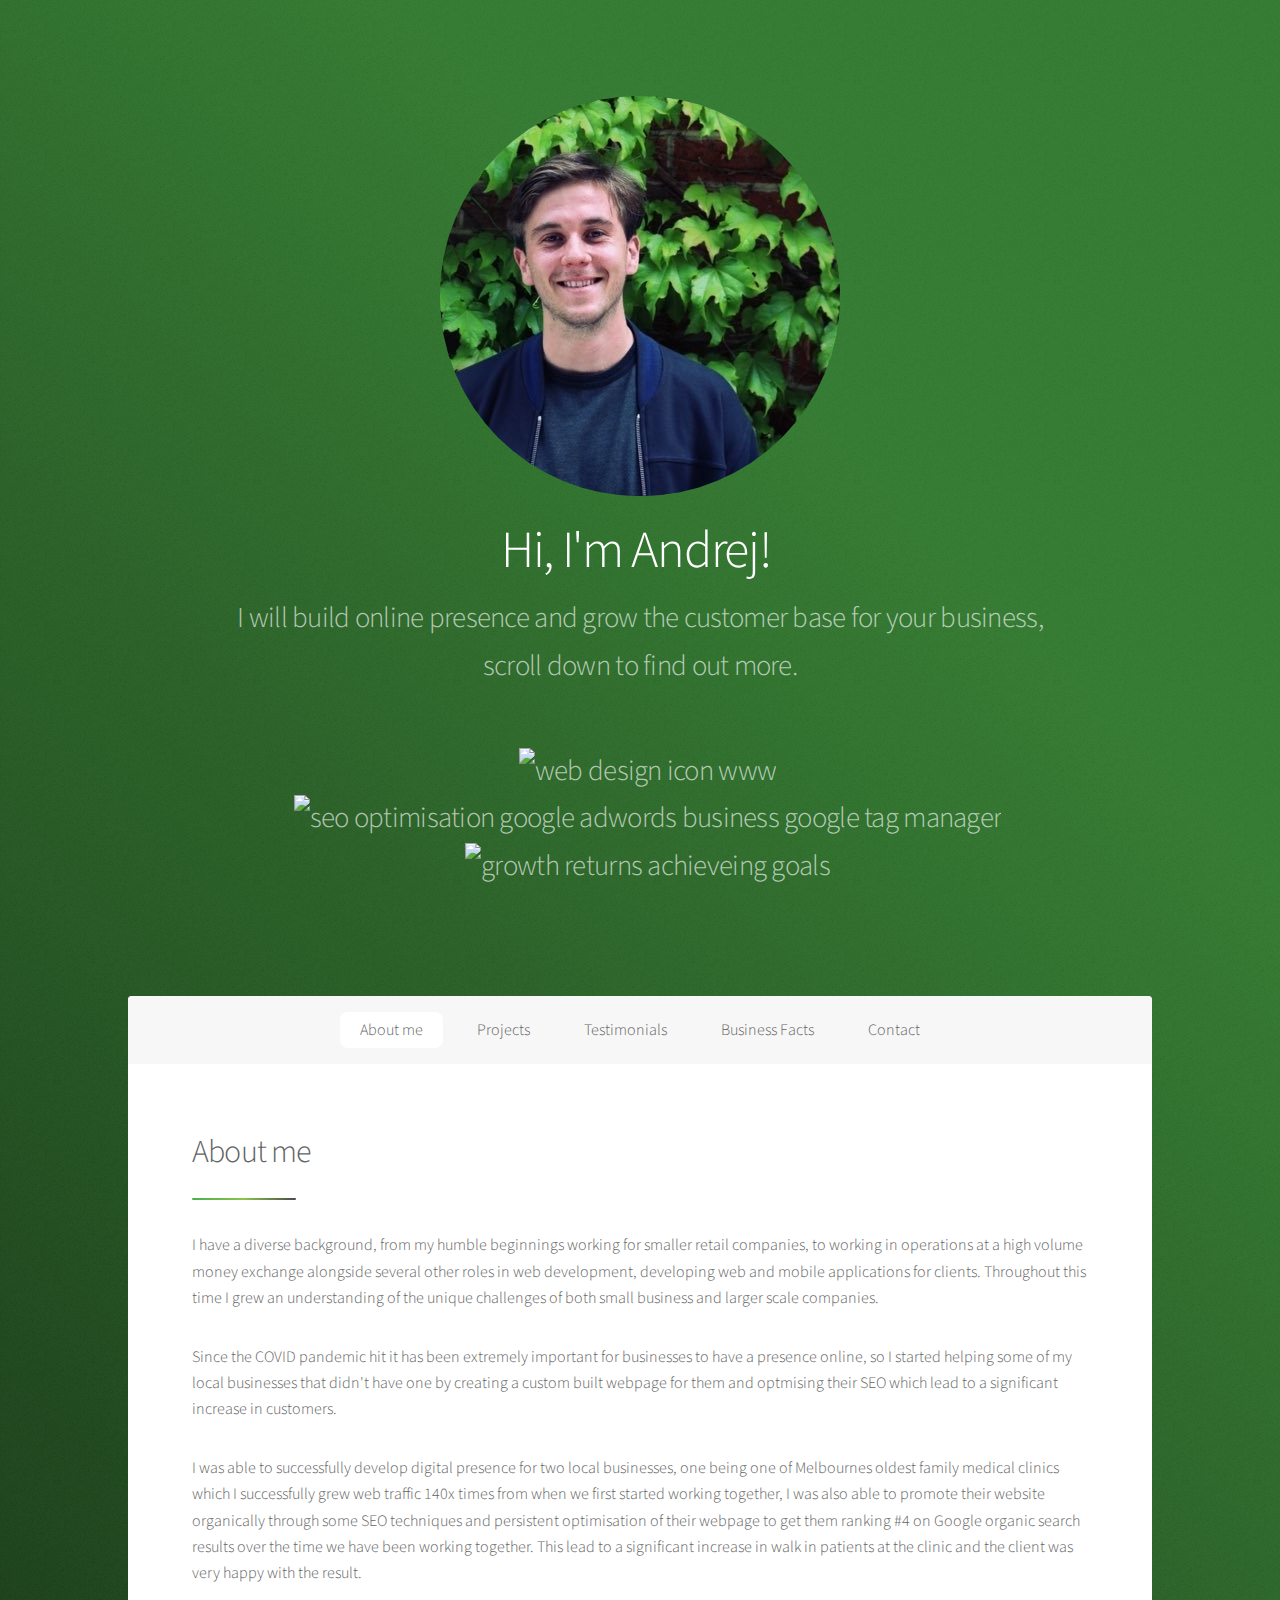
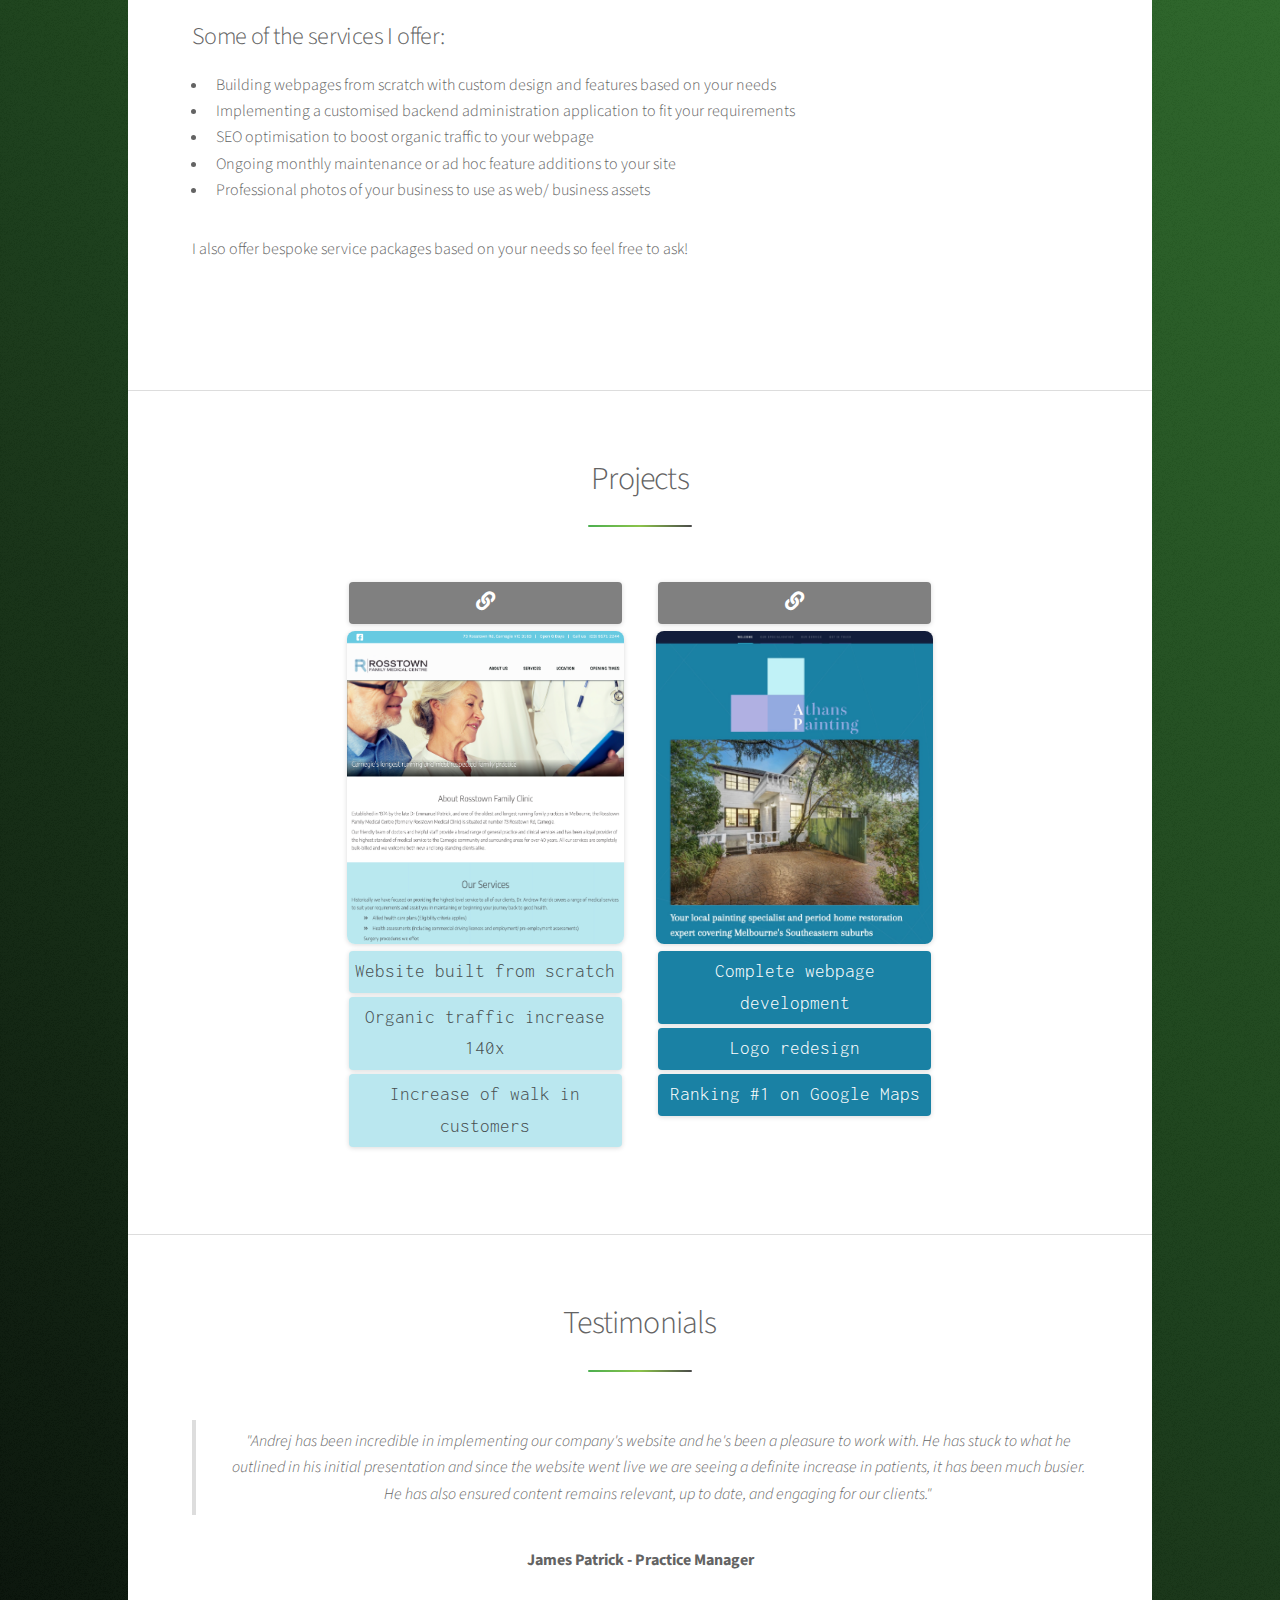
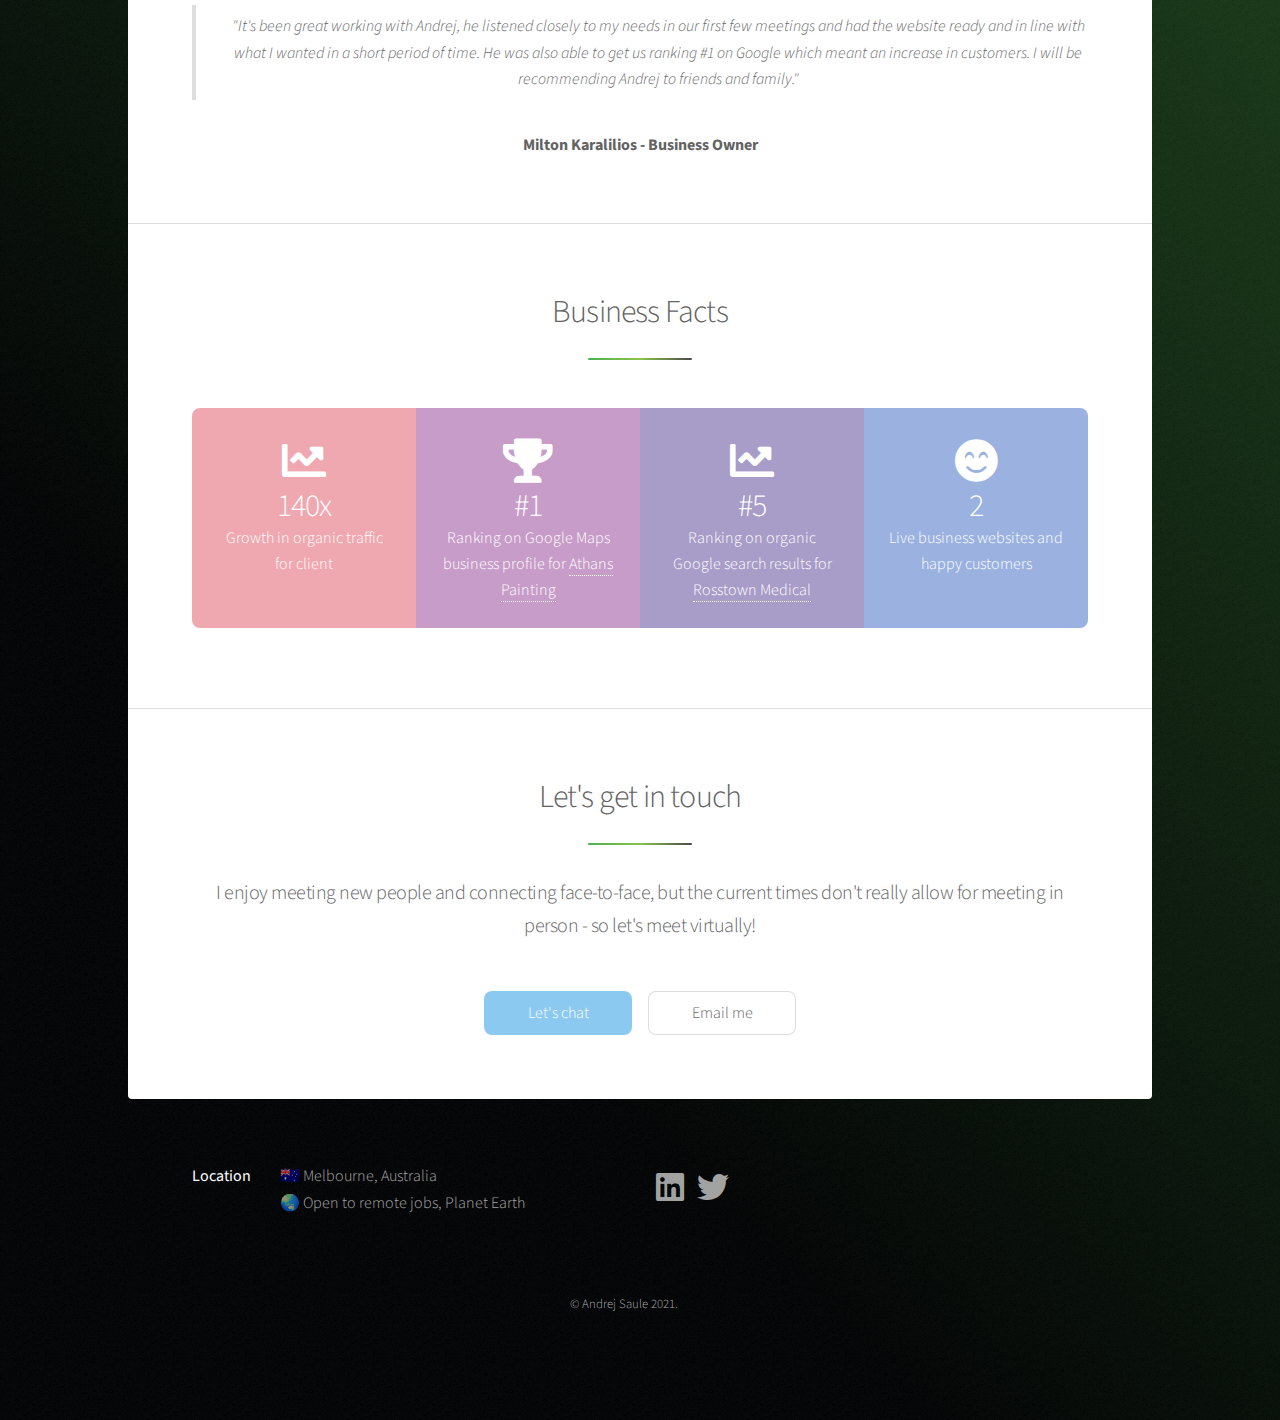
==== index.html @ 61784517 "fixed navbar" ====
<!DOCTYPE HTML>
<html>
	<head>
		<title>Andrej Saule | Web Development</title>
		<meta charset="utf-8" />
		<meta name="viewport" content="width=device-width, initial-scale=1, user-scalable=no" />
		<meta name="description" content="I'm a frontend developer who primarily works with React, at the moment I am learning best practices around building awesome web and mobile applications. I want to be developing great software for apps that will ultimately have a net positive impact on society.">
		<link rel="stylesheet" href="assets/css/main.css" />
		<link rel="stylesheet" href="https://cdn.jsdelivr.net/gh/devicons/devicon@master/devicon.min.css">
		<link rel="icon" type="image/png" href="/images/andrej_portfolio_ico.png"/>
		<noscript><link rel="stylesheet" href="assets/css/noscript.css" /></noscript>
		<script>
			window.dataLayer = window.dataLayer || [];
			function gtag(){dataLayer.push(arguments);}
			gtag('js', new Date());
			gtag('config', 'G-TC5XSPXR11');
		</script>
	</head>
	<body class="is-preload">

		<!-- Wrapper -->
			<div id="wrapper">

				<!-- Header -->
					<header id="header" class="alt">
						<span class="logo"><img src="images/andrej_saule_display.png" alt="" /></span>
						<h1>Hi, I'm Andrej! <img class="computer-icon" src="https://emojipedia-us.s3.dualstack.us-west-1.amazonaws.com/thumbs/120/google/241/man-technologist_1f468-200d-1f4bb.png" alt=""></h1>
						<p class="sub-heading">I will build online presence and grow the customer base for your business,<br> scroll down to find out more.</p>
						<!-- Personal code -->
						<!-- <p class="sub-heading">Software Developer</p> -->
						<!-- <p>
							<img class="programming-lang-icons" src="images/javascript-original.svg" alt="JavaScript js icon">
							<img class="programming-lang-icons" src="images/react-original.svg" alt="React atom icon">
							<img class="programming-lang-icons" src="images/ruby-original.svg" alt="Ruby gem icon">
						</p> -->
						<!-- Business Code -->
						<p>
							<img class="programming-lang-icons" src="https://cdn-icons-png.flaticon.com/512/7716/7716370.png" alt="web design icon www">
							<img class="programming-lang-icons" src="https://cdn-icons-png.flaticon.com/512/2835/2835542.png" alt="seo optimisation google adwords business google tag manager">
							<img class="programming-lang-icons" src="https://cdn-icons-png.flaticon.com/512/2206/2206555.png" alt="growth returns achieveing goals">
						</p>
						<!-- <ul class="icons">
							<li><a href="#" class="icon brands fa-github fa-2x"><span class="label">GitHub</span></a></li>
							<li><a href="#" class="icon brands fa-stack-overflow fa-2x"><span class="label">Stack Overflow</span></a></li>
							<li><a href="#" class="icon brands fa-twitter fa-2x"><span class="label">Twitter</span></a></li>
							<li><a href="#" class="icon brands fa-linkedin fa-2x"><span class="label">LinkedIn</span></a></li>
						</ul> -->
					</header>

				<!-- Nav -->
					<nav id="nav">
						<ul>
							<li><a href="#intro" class="active">About me</a></li>
							<li><a href="#first">Projects</a></li>
							<li><a href="#second">Testimonials</a></li>
							<li><a href="#third">Business Facts</a></li>
							<li><a href="#cta">Contact</a></li>
						</ul>
					</nav>

				<!-- Main -->
					<div id="main">

						<!-- About me -->
							<section id="intro" class="main">
								<div class="spotlight">
									<div class="content">
										<header class="major" id="about-me-heading">
											<h2>About me</h2>
										</header>
										<!-- Personal code -->
										<!-- <div id="about-main">
											<p>
												Since childhood I've been an avid fan of technology, constantly tinkering, upgrading, and seeking new ways to modify my devices whether it be remote control cars or desktop computers. I have always wanted to translate these interests into something more impactful.
											</p>
											<p>
												This is one of the reasons why I took the leap into a career of software engineering, it felt very natural to me given my interests and previous experiences working in agile tech companies, alongside software development teams. Though as natural as it may have felt there were many challenges I had to overcome on this journey, including the fact that we were in a global pandemic. 
											</p>
											<p>
												I find the process of building things from the ground up and contributing to existing repositories a very rewarding and energising experience. The fact that I have openly contributed to many projects from all around the globe from the comfort of my own couch is so awesome.
											</p>
											<p>
												I'm focusing on the frontend at the moment and primarily working with React. I like developing great software that builds momentum in projects and will ultimately have a net positive impact on society.
											</p>
											<p>
												As an individual helping people solve problems brings me joy, this is something I have developed a knack for throughout my career. I am also quite analytical in my work and am able to utilise my resourcefulness to tackle the more difficult tasks. 
											</p>
											<p>
												See what I am currently working on <a href="https://github.com/ajsaule">here!</a>
											</p>
										</div> -->
										<!-- Business Code -->
										<div id="about-main">
											<p>
												I have a diverse background, from my humble beginnings working for smaller retail companies, to working in operations at a high volume money exchange alongside several other roles in web development, developing web and mobile applications for clients. Throughout this time I grew an understanding of the unique challenges of both small business and larger scale companies.
											</p>
											<p>
												Since the COVID pandemic hit it has been extremely important for businesses to have a presence online, so I started helping some of my local businesses that didn't have one by creating a custom built webpage for them and optmising their SEO which lead to a significant increase in customers. 
											</p>
											<p>
												I was able to successfully develop digital presence for two local businesses, one being one of Melbournes oldest family medical clinics which I successfully grew web traffic 140x times from when we first started working together, I was also able to promote their website organically through some SEO techniques and persistent optimisation of their webpage to get them ranking #4 on Google organic search results over the time we have been working together. This lead to a significant increase in walk in patients at the clinic and the client was very happy with the result. 
											</p>
											<h2>Some of the services I offer:</h2>
											<ul class="offerings-list">
												<li>Building webpages from scratch with custom design and features based on your needs</li>
												<li>Implementing a customised backend administration application to fit your requirements</li>
												<li>SEO optimisation to boost organic traffic to your webpage</li>
												<li>Ongoing monthly maintenance or ad hoc feature additions to your site</li>
												<li>Professional photos of your business to use as web/ business assets</li>
											</ul>
											<p>I also offer bespoke service packages based on your needs so feel free to ask!</p>
											<!-- <p>
												I find the process of building webpages from the ground up and using my professional contacts in the field to help me develop designs and execute them to meet clients requirements a very rewarding and energising experience. 
											</p>
											<p>
												At the moment it is quite challenging for businesses to compete with big players for online retail and services, so I am placing my efforts in trying to help local business succeed in tapping into the desired markets.
											</p>
											<p>
												As an individual helping people solve business problems brings me joy, this is something I have developed a knack for throughout my career - working with many smaller tech companies and seeing how they approach breaking into the market. I am also quite analytical in my work and am able to utilise my resourcefulness to tackle the more difficult business problems. 
											</p> -->
											<!-- <p>
												You can see what I am currently working on <a href="https://github.com/ajsaule">here!</a>
											</p> -->
										</div>
										<div class="about-buttons">
											<ul class="actions">
												<!-- <li><a href="#" class="button" id="about-interests">What interests me</a></li>
												<li><a href="#" class="button" id="about-values">What are my values?</a></li>
												<li><a href="#" class="button" id="about-who-am-i">Who am I?</a></li> -->
												<!-- <li><a href="#" class="button primary" id="download-resume">Download resume</a></li> -->
											</ul>
										</div>
										<!-- <div id="about-interests">
											<p>What I am learning </p>
										</div>
										<div id="about-values">
											<p>What my values are </p>
										</div> -->
										</p>
										<ul class="actions">
										</ul>
									</div>
								</div>
							</section>

						<!-- Projects -->
							<section id="first" class="main special">
								<header class="major">
									<h2>Projects</h2>
								</header>
								<!-- <h2>Professional</h2> -->
								
								<ul class="features">
								<li>
										<span class="image fit">
											<ul class="tech-list">
												<a target="_blank" href="https://carnegiemedical.com.au/" id="project-web-link">
													<i class="fas fa-link"></i>
												</a>
												<!-- <a target="_blank" href="https://github.com/ajsaule/athans" id="project-github-link">
													<i class="fab fa-github"></i>
												</a> -->
											</ul>
											<a target="_blank" href="https://carnegiemedical.com.au/" id="project-web-link">
												<img src="images/project_6.png" alt="clinic webpage professional website seo organic traffic">
											</a>
											<ul class="tech-list" id="p5">
												<a>Website built from scratch</a>
												<a>Organic traffic increase 140x</a>
												<a>Increase of walk in customers</a>
											</ul>
										</span>
									</li>
									<li>
										<span class="image fit">
											<ul class="tech-list">
												<a target="_blank" href="https://athanspainting.com.au/" id="project-web-link">
													<i class="fas fa-link"></i>
												</a>
												<!-- <a target="_blank" href="https://github.com/ajsaule/rosstown-medical" id="project-github-link">
													<i class="fab fa-github"></i>
												</a> -->
											</ul>
											<a target="_blank" href="https://athanspainting.com.au/" id="project-web-link">
												<img src="images/athans-hero-v1.jpg" alt="">
											</a>
											<ul class="tech-list" id="b1">
												<a>Complete webpage development</a>
												<a>Logo redesign</a>
												<a>Ranking #1 on Google Maps</a>
											</ul>
										</span>
									</li>
								</ul>

								<!-- <h2>Personal</h2>
								<ul class="features">
								<li>
										<ul class="tech-list">
											<a target="_blank" href="https://poodle-search.vercel.app/" id="project-web-link">
												<i class="fas fa-link"></i>
											</a>
											<a target="_blank" href="https://github.com/ajsaule/poodle-search" id="project-github-link">
												<i class="fab fa-github"></i>
											</a>
										</ul>
										<span class="image fit">
											<a href="https://poodle-search.vercel.app/" target="_blank">
												<img class="p6-img" src="images/poodle-search.vercel.app_.png" alt="vercel-app-image">
												<div class="slide-in-info">
													<p id="p6-info">This was a deeper dive into React and features within React Hooks. It was great learning to break the project down into individual components and interesting to see how Google had structured their CSS and HTML. Other than learning more about Hooks I also learned more about deployment to platforms Vercel and CircleCI for CI/CD. Cloning the world’s most popular search engine, what a milestone.<span class="view-project">Click anywhere to view the project</span></p> 
												</div>
											</a>
										</span> -->
										<!-- <ul class="tech-list" id="p6">
											<a>HTML5</a>
											<a>CSS3</a>
											<a>SASS</a>
											<a>React</a>
											<a>React Hooks</a>
											<a>React Router</a>
											<a>Vercel</a>
											<a>CircleCI</a>
											<a>Github</a>
										</ul> -->
										<!-- <div class="divider"></div>
									</li>
									<li>
										<span class="image fit">
											<ul class="tech-list">
												<a target="_blank" href="https://rocky-hollows-48883.herokuapp.com/" id="project-web-link">
													<i class="fas fa-link"></i>
												</a>
												<a target="_blank" href="https://github.com/ajsaule/Trailr" id="project-github-link">
													<i class="fab fa-github"></i>
												</a>
											</ul>
											<a target="_blank" href="https://rocky-hollows-48883.herokuapp.com/" id="project-web-link">
												<img src="images/project_2.png" alt="">
											</a> -->
											<!-- <ul class="tech-list" id="p2">
												<a>Ruby</a>
												<a>Sinatra</a>
												<a>Flexbox</a>
												<a>Grid</a>
												<a>PostgreSQL</a>
												<a>Google Cloud API</a>
												<a>BCrypt</a>
												<a>Heroku</a>
												<a>Github</a>
											</ul> -->
										<!-- </span>
										<div class="divider"></div>
									</li>
									<li>
										<span class="image fit">
											<ul class="tech-list">
												<a target="_blank" href="https://ajsaule.github.io/Pick15/" id="project-web-link">
													<i class="fas fa-link"></i>
												</a>
												<a target="_blank" href="https://github.com/ajsaule/Pick15" id="project-github-link">
													<i class="fab fa-github"></i>
												</a>
											</ul>
											<a target="_blank" href="https://ajsaule.github.io/Pick15/" id="project-web-link">
												<img src="images/project_1.png" alt="">
											</a> -->
											<!-- <ul class="tech-list" id="p1">
												<a>HTML5</a>
												<a>CSS3</a>
												<a>Grid</a>
												<a>JavaScript</a>
												<a>JQuery</a>
												<a>Github</a>
											</ul> -->
										<!-- </span>
										<div class="divider"></div>
									</li>
								</ul> -->

								<!-- Personal code -->
								<!-- <ul class="features">
									<li>
										<ul class="tech-list">
											<a target="_blank" href="https://poodle-search.vercel.app/" id="project-web-link">
												<i class="fas fa-link"></i>
											</a>
											<a target="_blank" href="https://github.com/ajsaule/poodle-search" id="project-github-link">
												<i class="fab fa-github"></i>
											</a>
										</ul>
										<span class="image fit">
											<a href="https://poodle-search.vercel.app/" target="_blank">
												<img class="p6-img" src="images/poodle-search.vercel.app_.png" alt="vercel-app-image">
												<div class="slide-in-info">
													<p id="p6-info">This was a deeper dive into React and features within React Hooks. It was great learning to break the project down into individual components and interesting to see how Google had structured their CSS and HTML. Other than learning more about Hooks I also learned more about deployment to platforms Vercel and CircleCI for CI/CD. Cloning the world’s most popular search engine, what a milestone.<span class="view-project">Click anywhere to view the project</span></p> 
												</div>
											</a>
										</span>
										<ul class="tech-list" id="p6">
											<a>HTML5</a>
											<a>CSS3</a>
											<a>SASS</a>
											<a>React</a>
											<a>React Hooks</a>
											<a>React Router</a>
											<a>Vercel</a>
											<a>CircleCI</a>
											<a>Github</a>
										</ul>
										<div class="divider"></div>
									</li>
									<li>
										<span class="image fit">
											<ul class="tech-list">
												<a target="_blank" href="https://rocky-hollows-48883.herokuapp.com/" id="project-web-link">
													<i class="fas fa-link"></i>
												</a>
												<a target="_blank" href="https://github.com/ajsaule/Trailr" id="project-github-link">
													<i class="fab fa-github"></i>
												</a>
											</ul>
											<a target="_blank" href="https://rocky-hollows-48883.herokuapp.com/" id="project-web-link">
												<img src="images/project_2.png" alt="">
											</a>
											<ul class="tech-list" id="p2">
												<a>Ruby</a>
												<a>Sinatra</a>
												<a>Flexbox</a>
												<a>Grid</a>
												<a>PostgreSQL</a>
												<a>Google Cloud API</a>
												<a>BCrypt</a>
												<a>Heroku</a>
												<a>Github</a>
											</ul>
										</span>
										<div class="divider"></div>
									</li>
									<li>
										<span class="image fit">
											<ul class="tech-list">
												<a target="_blank" href="https://ajsaule.github.io/Pick15/" id="project-web-link">
													<i class="fas fa-link"></i>
												</a>
												<a target="_blank" href="https://github.com/ajsaule/Pick15" id="project-github-link">
													<i class="fab fa-github"></i>
												</a>
											</ul>
											<a target="_blank" href="https://ajsaule.github.io/Pick15/" id="project-web-link">
												<img src="images/project_1.png" alt="">
											</a>
											<ul class="tech-list" id="p1">
												<a>HTML5</a>
												<a>CSS3</a>
												<a>Grid</a>
												<a>JavaScript</a>
												<a>JQuery</a>
												<a>Github</a>
											</ul>
										</span>
										<div class="divider"></div>
									</li>
									<li>
										<span class="image fit">
											<ul class="tech-list">
												<a target="_blank" href="https://github.com/ajsaule/The-Happy-Path" id="project-web-link">
													<i class="fas fa-link"></i>
												</a>
												<a target="_blank" href="https://github.com/ajsaule/The-Happy-Path" id="project-github-link">
													<i class="fab fa-github"></i>
												</a>
											</ul>
											<a target="_blank" href="https://github.com/ajsaule/The-Happy-Path" id="project-web-link">
												<img src="images/project_3.png" alt="">
											</a>
											<ul class="tech-list" id="p3">
												<a>Ruby on Rails</a>
												<a>JavaScript</a>
												<a>Sinatra</a>
												<a>Flexbox</a>
												<a>PostgreSQL</a>
												<a>Microsoft Azure</a>
												<a>NLP</a>
												<a>Github</a>
											</ul>
										</span>
										<div class="divider"></div>
									</li>
									<li>
										<span class="image fit">
											<ul class="tech-list">
												<a target="_blank" href="https://fascii.surge.sh/" id="project-web-link">
													<i class="fas fa-link"></i>
												</a>
												<a target="_blank" href="https://github.com/ajsaule/FASCiies-" id="project-github-link">
													<i class="fab fa-github"></i>
												</a>
											</ul>
											<a target="_blank" href="https://fascii.surge.sh/" id="project-web-link">
												<img src="images/project_4.png" alt="">
											</a>
											<ul class="tech-list" id="p4">
												<a>React</a>
												<a>React Boostrap</a>
												<a>React Router</a>
												<a>JavaScript</a>
												<a>Grid</a>
												<a>Surge Deploy</a>
												<a>Github</a>
											</ul>
										</span>
										<div class="divider"></div>
									</li>
									<li>
										<span class="image fit">
											<ul class="tech-list">
												<a target="_blank" href="https://carnegiemedical.com.au/" id="project-web-link">
													<i class="fas fa-link"></i>
												</a>
												<a target="_blank" href="https://github.com/ajsaule/rosstown-medical" id="project-github-link">
													<i class="fab fa-github"></i>
												</a>
											</ul>
											<a target="_blank" href="https://carnegiemedical.com.au/" id="project-web-link">
												<img src="images/project_6.png" alt="">
											</a>
											<ul class="tech-list" id="p5">
												<a>HTML5</a>
												<a>CSS3</a>
												<a>SASS</a>
												<a>Google Cloud API</a>
												<a>Grid</a>
												<a>Flex</a>
												<a>cPanel</a>
												<a>Google Analytics</a>
											</ul>
										</span>
									</li>
								</ul> -->
							</section>

						<!-- Testimonials -->
							<section id="second" class="main special">
								<header class="major">
									<h2>Testimonials</h2>
								</header>

								<blockquote>"Andrej has been incredible in implementing our company's website and he's been a pleasure to work with. He has stuck to what he outlined in his initial presentation and since the website went live we are seeing a definite increase in patients, it has been much busier. He has also ensured content remains relevant, up to date, and engaging for our clients."</blockquote>
								<p class="testimonial-name">James Patrick - Practice Manager</p>
								
								<blockquote>"It's been great working with Andrej, he listened closely to my needs in our first few meetings and had the website ready and in line with what I wanted in a short period of time. He was also able to get us ranking #1 on Google which meant an increase in customers. I will be recommending Andrej to friends and family."</blockquote>
								<p class="testimonial-name">Milton Karalilios - Business Owner</p>
								
							</section>
						<!-- Tech facts section -->
							<section id="third" class="main special">
								<header class="major">
								<!-- Personal content -->
								<!-- <h2>Tech Facts</h2> -->

								<!-- Business content -->
								<h2>Business Facts</h2>

								<!-- <p>Some cool things that you probably did not know about me before!</p> -->
								</header>

								<!-- Personal content -->
								<!-- <ul class="statistics">
									<li class="style1">
										<span class="icon solid fa-code-branch"></span>
										<strong>41</strong> Open source project contributions
									</li>
									<li class="style3">
										<span class="icon solid fas fa-user-shield"></span>
										<strong>1,000+</strong> Members on a Discord programming server I moderate
									</li>
									<li class="style4">
										<span class="icon solid fa-laptop"></span>
										<strong>2,000+</strong> Hours of coding, reading docs & Stack Overflow-ing
									</li>
									<li class="style5">
										<span class="icon solid fas fa-tools"></span>
										<strong>3</strong> PC's built from scratch
									</li>
								</ul> -->

								<!-- Business content -->
								<ul class="statistics">
									<li class="style1">
										<span class="icon solid fa-chart-line"></span>
										<strong>140x</strong> Growth in organic traffic for client
									</li>
									<li class="style2">
										<span class="icon solid fa-trophy"></span>
										<strong>#1</strong> Ranking on Google Maps business profile for <a href="https://www.google.com/search?q=painting+and+restoration&oq=painting+and+restoration&aqs=chrome.0.69i59j0i512l4j69i60j69i61l2.11808j0j1&sourceid=chrome&ie=UTF-8">Athans Painting</a>
									</li>
									<li class="style3">
										<span class="icon solid fa-chart-line"></span>
										<strong>#5</strong> Ranking on organic Google search results for <a href="https://www.google.com/search?q=carnegie+doctor&sxsrf=ALiCzsa5q_OyRDG7lvE0_WOWsb1PmuWSfw%3A1655012821066&ei=1X2lYrXPA9OitAaigKzACg&ved=0ahUKEwj1jbGam6f4AhVTEc0KHSIAC6gQ4dUDCA4&uact=5&oq=carnegie+doctor&gs_lcp=[base64]&sclient=gws-wiz">Rosstown Medical</a>
									</li>
									<li class="style4">
										<span class="icon solid fas fa-smile-beam"></span>
										<strong>2</strong> Live business websites and happy customers
									</li>
									<!-- <li class="style5">
										<span class="icon solid fas fa-tools"></span>
										<strong>3</strong> PC's built from scratch
									</li> -->
								</ul>
							</section>

						<!-- Connect with me -->
							<section id="cta" class="main special">
								<header class="major">
									<h2>Let's get in touch</h2>
									<p>I enjoy meeting new people and connecting face-to-face, but the current times don't really allow for meeting in person - so let's meet virtually!</p>
								</header>
								<footer class="major">
									<ul class="actions special">
										<li><a target="_blank"href="https://calendly.com/andrejsaule/virtual-coffee" class="button primary">Let's chat</a></li>
										<li><a href="mailto:andrejsaule8@gmail.com" class="button">Email me</a></li>
									</ul>
								</footer>
							</section>

					</div>

				<!-- Footer -->
					<footer id="footer">
						<!-- <h2>My details</h2> -->
							<dl class="alt">
								<dt>Location</dt>
								<dd>🇦🇺 Melbourne, Australia </br>
									🌏 Open to remote jobs, Planet Earth</dd>
							</dl>
							<ul class="icons">
								<!-- <li><a target="_blank" href="https://gitlab.com/ajsaule" class="icon brands fa-gitlab fa-2x"><span class="label">Twitter</span></a></li> -->
								<!-- <li><a target="_blank" href="https://www.github.com/ajsaule" class="icon brands fa-github fa-2x"><span class="label">GitHub</span></a></li> -->
								<!-- <li><a href="https://stackoverflow.com/users/11550350/ajsaule" class="icon brands fa-stack-overflow fa-2x"><span class="label">Stack Overflow</span></a></li> -->
								<!-- <li><a target="_blank" href="https://www.freecodecamp.org/ajsaule" class="icon brands fab fa-free-code-camp fa-2x"><span class="label">Free Code Camp</span></a></li> -->
								<li><a target="_blank" href="https://www.linkedin.com/in/andrejsaule/" class="icon brands fa-linkedin fa-2x"><span class="label">LinkedIn</span></a></li>
								<li><a target="_blank" href="https://twitter.com/ajsaule" class="icon brands fa-twitter fa-2x"><span class="label">Twitter</span></a></li>
							</ul>
						<p class="copyright">&copy; Andrej Saule 2021.</p>
					</footer>

			</div>

		<!-- Scripts -->
			<script src="assets/js/jquery.min.js"></script>
			<script src="assets/js/jquery.scrollex.min.js"></script>
			<script src="assets/js/jquery.scrolly.min.js"></script>
			<script src="assets/js/browser.min.js"></script>
			<script src="assets/js/breakpoints.min.js"></script>
			<script src="assets/js/util.js"></script>
			<script src="assets/js/main.js"></script>

	</body>
</html>
---- assets/css/main.css ----
@import url(fontawesome-all.min.css);
@import "https://fonts.googleapis.com/css?family=Source+Sans+Pro:300,400";
@import "https://fonts.googleapis.com/css2?family=Inconsolata&display=swap";
/* @import 'https://fonts.googleapis.com/css2?family=Inconsolata:wght@600&display=swap'; */

html,
body,
div,
span,
applet,
object,
iframe,
h1,
h2,
h3,
h4,
h5,
h6,
p,
blockquote,
pre,
a,
abbr,
acronym,
address,
big,
cite,
code,
del,
dfn,
em,
img,
ins,
kbd,
q,
s,
samp,
small,
strike,
strong,
sub,
sup,
tt,
var,
b,
u,
i,
center,
dl,
dt,
dd,
ol,
ul,
li,
fieldset,
form,
label,
legend,
table,
caption,
tbody,
tfoot,
thead,
tr,
th,
td,
article,
aside,
canvas,
details,
embed,
figure,
figcaption,
footer,
header,
hgroup,
menu,
nav,
output,
ruby,
section,
summary,
time,
mark,
audio,
video {
  margin: 0;
  padding: 0;
  border: 0;
  font-size: 100%;
  font: inherit;
  vertical-align: baseline;
}

article,
aside,
details,
figcaption,
figure,
footer,
header,
hgroup,
menu,
nav,
section {
  display: block;
}

/* * {
	border: 1px solid red !important;
} */
body {
  line-height: 1;
}

ol,
ul {
  list-style: none;
}

blockquote,
q {
  quotes: none;
}

blockquote:before,
blockquote:after,
q:before,
q:after {
  content: "";
  content: none;
}

table {
  border-collapse: collapse;
  border-spacing: 0;
}

body {
  -webkit-text-size-adjust: none;
}

mark {
  background-color: transparent;
  color: inherit;
}

input::-moz-focus-inner {
  border: 0;
  padding: 0;
}

input,
select,
textarea {
  -moz-appearance: none;
  -webkit-appearance: none;
  -ms-appearance: none;
  appearance: none;
}

/* Logo Slogan */

.sub-heading {
  font-size: 8px;
}

/* Styled Elements */

.programming-lang-icons {
  margin-left: 15px;
  height: 75px;
}

.computer-icon {
  padding-top: 15px;
  height: 1.2em;
}

/* Project Tech Lists */

.divider {
  width: 100%;
  border-bottom: #dddddd 1px solid;
  margin: 3.5em 0 4em;
  display: none;
}

.tech-list {
  padding: 0;
  margin: 5px 0 5px 0;
  display: flex;
  flex-wrap: wrap;
  flex-direction: row;
  flex-grow: 2;
  list-style-type: none;
}
.tech-list > * {
  cursor: default;
  padding: 4px 5px;
  box-shadow: 0 1px 5px rgba(0, 0, 0, 0.15);
  border: 1px solid transparent;
  margin: 2px;
  border-radius: 4px;
  flex-grow: 2;
  color: white;
  font-size: 1.2rem;
  font-family: "Inconsolata", monospace;
}

/* Project Backgrounds */

#p1 > * {
  background-color: #a4ce49;
}
#p2 > * {
  background-color: #b4bbb9;
  color: black;
}
#p3 > * {
  background-color: #ffffff;
  color: black;
}
#p4 > * {
  background-image: url(https://www.ruthrumack.com/wp-content/uploads/2016/05/off-white-textured-background-1920x10803.jpg);
  background-size: 20em;
  color: black;
}
#p5 > * {
  background-color: #bae7ef;
  color: #474f51;
}
#p6 > * {
  background-color: #ffff;
  color: black;
}

#b1 > * {
  background-color: #1a81a4;
  color: white;
}

/* Testimonial */

.testimonial-name {
  font-weight: bold;
}

.view-project {
  font-weight: bold;
  padding-left: 15px;
}

/* Project slide in menu */

.slide-in-info {
  position: absolute;
  border-radius: 8px;
  bottom: 0;
  height: 0;
  width: 100%;
  background-color: black;
  opacity: 0;
  transition: height 0.5s;
  -webkit-transition: height 0.5s;
}
#p6-info {
  color: white;
  font-size: 11.5pt;
  text-align: left;
  padding: 10px;
}
.p6-img:hover + .slide-in-info:hover {
  height: 50%;
  opacity: 0.5;
}

/* Links to projects */

#project-web-link {
  cursor: pointer;
  background-color: grey;
}
#project-web-link:hover {
  color: lightgrey !important;
}
#project-web-link:active {
  color: darkgrey !important;
  background-color: rgb(157, 156, 156);
}

#project-github-link {
  cursor: pointer;
  background-color: #252a2e;
}
#project-github-link:hover {
  color: lightgrey !important;
}
#project-github-link:active {
  color: darkgrey !important;
  background-color: #363d43;
}

/* About me section */

.about-buttons .actions {
  justify-content: center;
  margin-top: 10px;
}

/* Services I offer */

@media screen and (max-width: 980px) {
  .offerings-list {
    text-align: left;
    padding-left: 10%;
  }
}

/* Basic */

@-ms-viewport {
  width: device-width;
}

body {
  -ms-overflow-style: scrollbar;
}

@media screen and (max-width: 480px) {
  html,
  body {
    min-width: 320px;
  }
}

html {
  box-sizing: border-box;
}

*,
*:before,
*:after {
  box-sizing: inherit;
}

body {
  background-color: #3a7e37;
  background-image: url("images/overlay.png"),
    -moz-linear-gradient(45deg, #e37682 15%, #5f4d93 85%);
  background-image: url("images/overlay.png"),
    -webkit-linear-gradient(45deg, #e37682 15%, #5f4d93 85%);
  background-image: url("images/overlay.png"),
    -ms-linear-gradient(45deg, #e37682 15%, #5f4d93 85%);
  background-image: url("images/overlay.png"),
    linear-gradient(45deg, #000000 15%, #347b2e 85%);
}

body.is-preload *,
body.is-preload *:before,
body.is-preload *:after {
  -moz-animation: none !important;
  -webkit-animation: none !important;
  -ms-animation: none !important;
  animation: none !important;
  -moz-transition: none !important;
  -webkit-transition: none !important;
  -ms-transition: none !important;
  transition: none !important;
}

/* Type */

body {
  background-color: #3a7e37;
  color: rgba(255, 255, 255, 0.65);
}

body,
input,
select,
textarea {
  font-family: "Source Sans Pro", Helvetica, sans-serif;
  font-size: 17pt;
  font-weight: 300;
  line-height: 1.65;
}

@media screen and (max-width: 1680px) {
  body,
  input,
  select,
  textarea {
    font-size: 14pt;
  }
}

@media screen and (max-width: 1280px) {
  body,
  input,
  select,
  textarea {
    font-size: 12pt;
  }
}

@media screen and (max-width: 360px) {
  body,
  input,
  select,
  textarea {
    font-size: 11pt;
  }
}

a {
  -moz-transition: color 0.2s ease, border-bottom 0.2s ease;
  -webkit-transition: color 0.2s ease, border-bottom 0.2s ease;
  -ms-transition: color 0.2s ease, border-bottom 0.2s ease;
  transition: color 0.2s ease, border-bottom 0.2s ease;
  text-decoration: none;
  border-bottom: dotted 1px;
  color: inherit;
}

a:hover {
  border-bottom-color: transparent;
}

strong,
b {
  font-weight: 400;
}

em,
i {
  font-style: italic;
}

p {
  margin: 0 0 2em 0;
}

p.content {
  -moz-columns: 20em 2;
  -webkit-columns: 20em 2;
  -ms-columns: 20em 2;
  columns: 20em 2;
  -moz-column-gap: 2em;
  -webkit-column-gap: 2em;
  -ms-column-gap: 2em;
  column-gap: 2em;
  text-align: justify;
}

h1,
h2,
h3,
h4,
h5,
h6 {
  font-weight: 300;
  line-height: 1.5;
  margin: 0 0 0.7em 0;
  letter-spacing: -0.025em;
}

h1 a,
h2 a,
h3 a,
h4 a,
h5 a,
h6 a {
  color: inherit;
  text-decoration: none;
}

h1 {
  font-size: 2.5em;
  line-height: 1.2;
}

h2 {
  font-size: 1.5em;
}

h3 {
  font-size: 1.25em;
}

h4 {
  font-size: 1.1em;
}

h5 {
  font-size: 0.9em;
}

h6 {
  font-size: 0.7em;
}

@media screen and (max-width: 736px) {
  h1 {
    font-size: 2em;
  }
}

sub {
  font-size: 0.8em;
  position: relative;
  top: 0.5em;
}

sup {
  font-size: 0.8em;
  position: relative;
  top: -0.5em;
}

blockquote {
  border-left: solid 4px;
  font-style: italic;
  margin: 0 0 2em 0;
  padding: 0.5em 0 0.5em 2em;
}

code {
  border-radius: 8px;
  border: solid 1px;
  font-family: "Courier New", monospace;
  font-size: 0.9em;
  margin: 0 0.25em;
  padding: 0.25em 0.65em;
}

pre {
  -webkit-overflow-scrolling: touch;
  font-family: "Courier New", monospace;
  font-size: 0.9em;
  margin: 0 0 2em 0;
}

pre code {
  display: block;
  line-height: 1.75;
  padding: 1em 1.5em;
  overflow-x: auto;
}

hr {
  border: 0;
  border-bottom: solid 1px;
  margin: 2em 0;
}

hr.major {
  margin: 3em 0;
}

.align-left {
  text-align: left;
}

.align-center {
  text-align: center;
}

.align-right {
  text-align: right;
}

input,
select,
textarea {
  color: #ffffff;
}

a:hover {
  color: #ffffff;
}

strong,
b {
  color: #ffffff;
}

h1,
h2,
h3,
h4,
h5,
h6 {
  color: #ffffff;
}

blockquote {
  border-left-color: rgba(255, 255, 255, 0.35);
}

code {
  background: rgba(255, 255, 255, 0.075);
  border-color: rgba(255, 255, 255, 0.35);
}

hr {
  border-bottom-color: rgba(255, 255, 255, 0.35);
}

/* Row */

.row {
  display: flex;
  flex-wrap: wrap;
  box-sizing: border-box;
  align-items: stretch;
}

.row > * {
  box-sizing: border-box;
}

.row.gtr-uniform > * > :last-child {
  margin-bottom: 0;
}

.row.aln-left {
  justify-content: flex-start;
}

.row.aln-center {
  justify-content: center;
}

.row.aln-right {
  justify-content: flex-end;
}

.row.aln-top {
  align-items: flex-start;
}

.row.aln-middle {
  align-items: center;
}

.row.aln-bottom {
  align-items: flex-end;
}

.row > .imp {
  order: -1;
}

.row > .col-1 {
  width: 8.33333%;
}

.row > .off-1 {
  margin-left: 8.33333%;
}

.row > .col-2 {
  width: 16.66667%;
}

.row > .off-2 {
  margin-left: 16.66667%;
}

.row > .col-3 {
  width: 25%;
}

.row > .off-3 {
  margin-left: 25%;
}

.row > .col-4 {
  width: 33.33333%;
}

.row > .off-4 {
  margin-left: 33.33333%;
}

.row > .col-5 {
  width: 41.66667%;
}

.row > .off-5 {
  margin-left: 41.66667%;
}

.row > .col-6 {
  width: 50%;
}

.row > .off-6 {
  margin-left: 50%;
}

.row > .col-7 {
  width: 58.33333%;
}

.row > .off-7 {
  margin-left: 58.33333%;
}

.row > .col-8 {
  width: 66.66667%;
}

.row > .off-8 {
  margin-left: 66.66667%;
}

.row > .col-9 {
  width: 75%;
}

.row > .off-9 {
  margin-left: 75%;
}

.row > .col-10 {
  width: 83.33333%;
}

.row > .off-10 {
  margin-left: 83.33333%;
}

.row > .col-11 {
  width: 91.66667%;
}

.row > .off-11 {
  margin-left: 91.66667%;
}

.row > .col-12 {
  width: 100%;
}

.row > .off-12 {
  margin-left: 100%;
}

.row.gtr-0 {
  margin-top: 0;
  margin-left: 0em;
}

.row.gtr-0 > * {
  padding: 0 0 0 0em;
}

.row.gtr-0.gtr-uniform {
  margin-top: 0em;
}

.row.gtr-0.gtr-uniform > * {
  padding-top: 0em;
}

.row.gtr-25 {
  margin-top: 0;
  margin-left: -0.375em;
}

.row.gtr-25 > * {
  padding: 0 0 0 0.375em;
}

.row.gtr-25.gtr-uniform {
  margin-top: -0.375em;
}

.row.gtr-25.gtr-uniform > * {
  padding-top: 0.375em;
}

.row.gtr-50 {
  margin-top: 0;
  margin-left: -0.75em;
}

.row.gtr-50 > * {
  padding: 0 0 0 0.75em;
}

.row.gtr-50.gtr-uniform {
  margin-top: -0.75em;
}

.row.gtr-50.gtr-uniform > * {
  padding-top: 0.75em;
}

.row {
  margin-top: 0;
  margin-left: -1.5em;
}

.row > * {
  padding: 0 0 0 1.5em;
}

.row.gtr-uniform {
  margin-top: -1.5em;
}

.row.gtr-uniform > * {
  padding-top: 1.5em;
}

.row.gtr-150 {
  margin-top: 0;
  margin-left: -2.25em;
}

.row.gtr-150 > * {
  padding: 0 0 0 2.25em;
}

.row.gtr-150.gtr-uniform {
  margin-top: -2.25em;
}

.row.gtr-150.gtr-uniform > * {
  padding-top: 2.25em;
}

.row.gtr-200 {
  margin-top: 0;
  margin-left: -3em;
}

.row.gtr-200 > * {
  padding: 0 0 0 3em;
}

.row.gtr-200.gtr-uniform {
  margin-top: -3em;
}

.row.gtr-200.gtr-uniform > * {
  padding-top: 3em;
}

@media screen and (max-width: 1680px) {
  .row {
    display: flex;
    flex-wrap: wrap;
    box-sizing: border-box;
    align-items: stretch;
  }

  .row > * {
    box-sizing: border-box;
  }

  .row.gtr-uniform > * > :last-child {
    margin-bottom: 0;
  }

  .row.aln-left {
    justify-content: flex-start;
  }

  .row.aln-center {
    justify-content: center;
  }

  .row.aln-right {
    justify-content: flex-end;
  }

  .row.aln-top {
    align-items: flex-start;
  }

  .row.aln-middle {
    align-items: center;
  }

  .row.aln-bottom {
    align-items: flex-end;
  }

  .row > .imp-xlarge {
    order: -1;
  }

  .row > .col-1-xlarge {
    width: 8.33333%;
  }

  .row > .off-1-xlarge {
    margin-left: 8.33333%;
  }

  .row > .col-2-xlarge {
    width: 16.66667%;
  }

  .row > .off-2-xlarge {
    margin-left: 16.66667%;
  }

  .row > .col-3-xlarge {
    width: 25%;
  }

  .row > .off-3-xlarge {
    margin-left: 25%;
  }

  .row > .col-4-xlarge {
    width: 33.33333%;
  }

  .row > .off-4-xlarge {
    margin-left: 33.33333%;
  }

  .row > .col-5-xlarge {
    width: 41.66667%;
  }

  .row > .off-5-xlarge {
    margin-left: 41.66667%;
  }

  .row > .col-6-xlarge {
    width: 50%;
  }

  .row > .off-6-xlarge {
    margin-left: 50%;
  }

  .row > .col-7-xlarge {
    width: 58.33333%;
  }

  .row > .off-7-xlarge {
    margin-left: 58.33333%;
  }

  .row > .col-8-xlarge {
    width: 66.66667%;
  }

  .row > .off-8-xlarge {
    margin-left: 66.66667%;
  }

  .row > .col-9-xlarge {
    width: 75%;
  }

  .row > .off-9-xlarge {
    margin-left: 75%;
  }

  .row > .col-10-xlarge {
    width: 83.33333%;
  }

  .row > .off-10-xlarge {
    margin-left: 83.33333%;
  }

  .row > .col-11-xlarge {
    width: 91.66667%;
  }

  .row > .off-11-xlarge {
    margin-left: 91.66667%;
  }

  .row > .col-12-xlarge {
    width: 100%;
  }

  .row > .off-12-xlarge {
    margin-left: 100%;
  }

  .row.gtr-0 {
    margin-top: 0;
    margin-left: 0em;
  }

  .row.gtr-0 > * {
    padding: 0 0 0 0em;
  }

  .row.gtr-0.gtr-uniform {
    margin-top: 0em;
  }

  .row.gtr-0.gtr-uniform > * {
    padding-top: 0em;
  }

  .row.gtr-25 {
    margin-top: 0;
    margin-left: -0.375em;
  }

  .row.gtr-25 > * {
    padding: 0 0 0 0.375em;
  }

  .row.gtr-25.gtr-uniform {
    margin-top: -0.375em;
  }

  .row.gtr-25.gtr-uniform > * {
    padding-top: 0.375em;
  }

  .row.gtr-50 {
    margin-top: 0;
    margin-left: -0.75em;
  }

  .row.gtr-50 > * {
    padding: 0 0 0 0.75em;
  }

  .row.gtr-50.gtr-uniform {
    margin-top: -0.75em;
  }

  .row.gtr-50.gtr-uniform > * {
    padding-top: 0.75em;
  }

  .row {
    margin-top: 0;
    margin-left: -1.5em;
  }

  .row > * {
    padding: 0 0 0 1.5em;
  }

  .row.gtr-uniform {
    margin-top: -1.5em;
  }

  .row.gtr-uniform > * {
    padding-top: 1.5em;
  }

  .row.gtr-150 {
    margin-top: 0;
    margin-left: -2.25em;
  }

  .row.gtr-150 > * {
    padding: 0 0 0 2.25em;
  }

  .row.gtr-150.gtr-uniform {
    margin-top: -2.25em;
  }

  .row.gtr-150.gtr-uniform > * {
    padding-top: 2.25em;
  }

  .row.gtr-200 {
    margin-top: 0;
    margin-left: -3em;
  }

  .row.gtr-200 > * {
    padding: 0 0 0 3em;
  }

  .row.gtr-200.gtr-uniform {
    margin-top: -3em;
  }

  .row.gtr-200.gtr-uniform > * {
    padding-top: 3em;
  }
}

@media screen and (max-width: 1280px) {
  .row {
    display: flex;
    flex-wrap: wrap;
    box-sizing: border-box;
    align-items: stretch;
  }

  .row > * {
    box-sizing: border-box;
  }

  .row.gtr-uniform > * > :last-child {
    margin-bottom: 0;
  }

  .row.aln-left {
    justify-content: flex-start;
  }

  .row.aln-center {
    justify-content: center;
  }

  .row.aln-right {
    justify-content: flex-end;
  }

  .row.aln-top {
    align-items: flex-start;
  }

  .row.aln-middle {
    align-items: center;
  }

  .row.aln-bottom {
    align-items: flex-end;
  }

  .row > .imp-large {
    order: -1;
  }

  .row > .col-1-large {
    width: 8.33333%;
  }

  .row > .off-1-large {
    margin-left: 8.33333%;
  }

  .row > .col-2-large {
    width: 16.66667%;
  }

  .row > .off-2-large {
    margin-left: 16.66667%;
  }

  .row > .col-3-large {
    width: 25%;
  }

  .row > .off-3-large {
    margin-left: 25%;
  }

  .row > .col-4-large {
    width: 33.33333%;
  }

  .row > .off-4-large {
    margin-left: 33.33333%;
  }

  .row > .col-5-large {
    width: 41.66667%;
  }

  .row > .off-5-large {
    margin-left: 41.66667%;
  }

  .row > .col-6-large {
    width: 50%;
  }

  .row > .off-6-large {
    margin-left: 50%;
  }

  .row > .col-7-large {
    width: 58.33333%;
  }

  .row > .off-7-large {
    margin-left: 58.33333%;
  }

  .row > .col-8-large {
    width: 66.66667%;
  }

  .row > .off-8-large {
    margin-left: 66.66667%;
  }

  .row > .col-9-large {
    width: 75%;
  }

  .row > .off-9-large {
    margin-left: 75%;
  }

  .row > .col-10-large {
    width: 83.33333%;
  }

  .row > .off-10-large {
    margin-left: 83.33333%;
  }

  .row > .col-11-large {
    width: 91.66667%;
  }

  .row > .off-11-large {
    margin-left: 91.66667%;
  }

  .row > .col-12-large {
    width: 100%;
  }

  .row > .off-12-large {
    margin-left: 100%;
  }

  .row.gtr-0 {
    margin-top: 0;
    margin-left: 0em;
  }

  .row.gtr-0 > * {
    padding: 0 0 0 0em;
  }

  .row.gtr-0.gtr-uniform {
    margin-top: 0em;
  }

  .row.gtr-0.gtr-uniform > * {
    padding-top: 0em;
  }

  .row.gtr-25 {
    margin-top: 0;
    margin-left: -0.375em;
  }

  .row.gtr-25 > * {
    padding: 0 0 0 0.375em;
  }

  .row.gtr-25.gtr-uniform {
    margin-top: -0.375em;
  }

  .row.gtr-25.gtr-uniform > * {
    padding-top: 0.375em;
  }

  .row.gtr-50 {
    margin-top: 0;
    margin-left: -0.75em;
  }

  .row.gtr-50 > * {
    padding: 0 0 0 0.75em;
  }

  .row.gtr-50.gtr-uniform {
    margin-top: -0.75em;
  }

  .row.gtr-50.gtr-uniform > * {
    padding-top: 0.75em;
  }

  .row {
    margin-top: 0;
    margin-left: -1.5em;
  }

  .row > * {
    padding: 0 0 0 1.5em;
  }

  .row.gtr-uniform {
    margin-top: -1.5em;
  }

  .row.gtr-uniform > * {
    padding-top: 1.5em;
  }

  .row.gtr-150 {
    margin-top: 0;
    margin-left: -2.25em;
  }

  .row.gtr-150 > * {
    padding: 0 0 0 2.25em;
  }

  .row.gtr-150.gtr-uniform {
    margin-top: -2.25em;
  }

  .row.gtr-150.gtr-uniform > * {
    padding-top: 2.25em;
  }

  .row.gtr-200 {
    margin-top: 0;
    margin-left: -3em;
  }

  .row.gtr-200 > * {
    padding: 0 0 0 3em;
  }

  .row.gtr-200.gtr-uniform {
    margin-top: -3em;
  }

  .row.gtr-200.gtr-uniform > * {
    padding-top: 3em;
  }
}

@media screen and (max-width: 980px) {
  .row {
    display: flex;
    flex-wrap: wrap;
    box-sizing: border-box;
    align-items: stretch;
  }

  .row > * {
    box-sizing: border-box;
  }

  .row.gtr-uniform > * > :last-child {
    margin-bottom: 0;
  }

  .row.aln-left {
    justify-content: flex-start;
  }

  .row.aln-center {
    justify-content: center;
  }

  .row.aln-right {
    justify-content: flex-end;
  }

  .row.aln-top {
    align-items: flex-start;
  }

  .row.aln-middle {
    align-items: center;
  }

  .row.aln-bottom {
    align-items: flex-end;
  }

  .row > .imp-medium {
    order: -1;
  }

  .row > .col-1-medium {
    width: 8.33333%;
  }

  .row > .off-1-medium {
    margin-left: 8.33333%;
  }

  .row > .col-2-medium {
    width: 16.66667%;
  }

  .row > .off-2-medium {
    margin-left: 16.66667%;
  }

  .row > .col-3-medium {
    width: 25%;
  }

  .row > .off-3-medium {
    margin-left: 25%;
  }

  .row > .col-4-medium {
    width: 33.33333%;
  }

  .row > .off-4-medium {
    margin-left: 33.33333%;
  }

  .row > .col-5-medium {
    width: 41.66667%;
  }

  .row > .off-5-medium {
    margin-left: 41.66667%;
  }

  .row > .col-6-medium {
    width: 50%;
  }

  .row > .off-6-medium {
    margin-left: 50%;
  }

  .row > .col-7-medium {
    width: 58.33333%;
  }

  .row > .off-7-medium {
    margin-left: 58.33333%;
  }

  .row > .col-8-medium {
    width: 66.66667%;
  }

  .row > .off-8-medium {
    margin-left: 66.66667%;
  }

  .row > .col-9-medium {
    width: 75%;
  }

  .row > .off-9-medium {
    margin-left: 75%;
  }

  .row > .col-10-medium {
    width: 83.33333%;
  }

  .row > .off-10-medium {
    margin-left: 83.33333%;
  }

  .row > .col-11-medium {
    width: 91.66667%;
  }

  .row > .off-11-medium {
    margin-left: 91.66667%;
  }

  .row > .col-12-medium {
    width: 100%;
  }

  .row > .off-12-medium {
    margin-left: 100%;
  }

  .row.gtr-0 {
    margin-top: 0;
    margin-left: 0em;
  }

  .row.gtr-0 > * {
    padding: 0 0 0 0em;
  }

  .row.gtr-0.gtr-uniform {
    margin-top: 0em;
  }

  .row.gtr-0.gtr-uniform > * {
    padding-top: 0em;
  }

  .row.gtr-25 {
    margin-top: 0;
    margin-left: -0.375em;
  }

  .row.gtr-25 > * {
    padding: 0 0 0 0.375em;
  }

  .row.gtr-25.gtr-uniform {
    margin-top: -0.375em;
  }

  .row.gtr-25.gtr-uniform > * {
    padding-top: 0.375em;
  }

  .row.gtr-50 {
    margin-top: 0;
    margin-left: -0.75em;
  }

  .row.gtr-50 > * {
    padding: 0 0 0 0.75em;
  }

  .row.gtr-50.gtr-uniform {
    margin-top: -0.75em;
  }

  .row.gtr-50.gtr-uniform > * {
    padding-top: 0.75em;
  }

  .row {
    margin-top: 0;
    margin-left: -1.5em;
  }

  .row > * {
    padding: 0 0 0 1.5em;
  }

  .row.gtr-uniform {
    margin-top: -1.5em;
  }

  .row.gtr-uniform > * {
    padding-top: 1.5em;
  }

  .row.gtr-150 {
    margin-top: 0;
    margin-left: -2.25em;
  }

  .row.gtr-150 > * {
    padding: 0 0 0 2.25em;
  }

  .row.gtr-150.gtr-uniform {
    margin-top: -2.25em;
  }

  .row.gtr-150.gtr-uniform > * {
    padding-top: 2.25em;
  }

  .row.gtr-200 {
    margin-top: 0;
    margin-left: -3em;
  }

  .row.gtr-200 > * {
    padding: 0 0 0 3em;
  }

  .row.gtr-200.gtr-uniform {
    margin-top: -3em;
  }

  .row.gtr-200.gtr-uniform > * {
    padding-top: 3em;
  }
}

@media screen and (max-width: 736px) {
  .tech-list > * {
    font-size: 1.2em;
  }
  .row {
    display: flex;
    flex-wrap: wrap;
    box-sizing: border-box;
    align-items: stretch;
  }

  .row > * {
    box-sizing: border-box;
  }

  .row.gtr-uniform > * > :last-child {
    margin-bottom: 0;
  }

  .row.aln-left {
    justify-content: flex-start;
  }

  .row.aln-center {
    justify-content: center;
  }

  .row.aln-right {
    justify-content: flex-end;
  }

  .row.aln-top {
    align-items: flex-start;
  }

  .row.aln-middle {
    align-items: center;
  }

  .row.aln-bottom {
    align-items: flex-end;
  }

  .row > .imp-small {
    order: -1;
  }

  .row > .col-1-small {
    width: 8.33333%;
  }

  .row > .off-1-small {
    margin-left: 8.33333%;
  }

  .row > .col-2-small {
    width: 16.66667%;
  }

  .row > .off-2-small {
    margin-left: 16.66667%;
  }

  .row > .col-3-small {
    width: 25%;
  }

  .row > .off-3-small {
    margin-left: 25%;
  }

  .row > .col-4-small {
    width: 33.33333%;
  }

  .row > .off-4-small {
    margin-left: 33.33333%;
  }

  .row > .col-5-small {
    width: 41.66667%;
  }

  .row > .off-5-small {
    margin-left: 41.66667%;
  }

  .row > .col-6-small {
    width: 50%;
  }

  .row > .off-6-small {
    margin-left: 50%;
  }

  .row > .col-7-small {
    width: 58.33333%;
  }

  .row > .off-7-small {
    margin-left: 58.33333%;
  }

  .row > .col-8-small {
    width: 66.66667%;
  }

  .row > .off-8-small {
    margin-left: 66.66667%;
  }

  .row > .col-9-small {
    width: 75%;
  }

  .row > .off-9-small {
    margin-left: 75%;
  }

  .row > .col-10-small {
    width: 83.33333%;
  }

  .row > .off-10-small {
    margin-left: 83.33333%;
  }

  .row > .col-11-small {
    width: 91.66667%;
  }

  .row > .off-11-small {
    margin-left: 91.66667%;
  }

  .row > .col-12-small {
    width: 100%;
  }

  .row > .off-12-small {
    margin-left: 100%;
  }

  .row.gtr-0 {
    margin-top: 0;
    margin-left: 0em;
  }

  .row.gtr-0 > * {
    padding: 0 0 0 0em;
  }

  .row.gtr-0.gtr-uniform {
    margin-top: 0em;
  }

  .row.gtr-0.gtr-uniform > * {
    padding-top: 0em;
  }

  .row.gtr-25 {
    margin-top: 0;
    margin-left: -0.25em;
  }

  .row.gtr-25 > * {
    padding: 0 0 0 0.25em;
  }

  .row.gtr-25.gtr-uniform {
    margin-top: -0.25em;
  }

  .row.gtr-25.gtr-uniform > * {
    padding-top: 0.25em;
  }

  .row.gtr-50 {
    margin-top: 0;
    margin-left: -0.5em;
  }

  .row.gtr-50 > * {
    padding: 0 0 0 0.5em;
  }

  .row.gtr-50.gtr-uniform {
    margin-top: -0.5em;
  }

  .row.gtr-50.gtr-uniform > * {
    padding-top: 0.5em;
  }

  .row {
    margin-top: 0;
    margin-left: -1em;
  }

  .row > * {
    padding: 0 0 0 1em;
  }

  .row.gtr-uniform {
    margin-top: -1em;
  }

  .row.gtr-uniform > * {
    padding-top: 1em;
  }

  .row.gtr-150 {
    margin-top: 0;
    margin-left: -1.5em;
  }

  .row.gtr-150 > * {
    padding: 0 0 0 1.5em;
  }

  .row.gtr-150.gtr-uniform {
    margin-top: -1.5em;
  }

  .row.gtr-150.gtr-uniform > * {
    padding-top: 1.5em;
  }

  .row.gtr-200 {
    margin-top: 0;
    margin-left: -2em;
  }

  .row.gtr-200 > * {
    padding: 0 0 0 2em;
  }

  .row.gtr-200.gtr-uniform {
    margin-top: -2em;
  }

  .row.gtr-200.gtr-uniform > * {
    padding-top: 2em;
  }
}

@media screen and (max-width: 480px) {
  .row {
    display: flex;
    flex-wrap: wrap;
    box-sizing: border-box;
    align-items: stretch;
  }

  .row > * {
    box-sizing: border-box;
  }

  .row.gtr-uniform > * > :last-child {
    margin-bottom: 0;
  }

  .row.aln-left {
    justify-content: flex-start;
  }

  .row.aln-center {
    justify-content: center;
  }

  .row.aln-right {
    justify-content: flex-end;
  }

  .row.aln-top {
    align-items: flex-start;
  }

  .row.aln-middle {
    align-items: center;
  }

  .row.aln-bottom {
    align-items: flex-end;
  }

  .row > .imp-xsmall {
    order: -1;
  }

  .row > .col-1-xsmall {
    width: 8.33333%;
  }

  .row > .off-1-xsmall {
    margin-left: 8.33333%;
  }

  .row > .col-2-xsmall {
    width: 16.66667%;
  }

  .row > .off-2-xsmall {
    margin-left: 16.66667%;
  }

  .row > .col-3-xsmall {
    width: 25%;
  }

  .row > .off-3-xsmall {
    margin-left: 25%;
  }

  .row > .col-4-xsmall {
    width: 33.33333%;
  }

  .row > .off-4-xsmall {
    margin-left: 33.33333%;
  }

  .row > .col-5-xsmall {
    width: 41.66667%;
  }

  .row > .off-5-xsmall {
    margin-left: 41.66667%;
  }

  .row > .col-6-xsmall {
    width: 50%;
  }

  .row > .off-6-xsmall {
    margin-left: 50%;
  }

  .row > .col-7-xsmall {
    width: 58.33333%;
  }

  .row > .off-7-xsmall {
    margin-left: 58.33333%;
  }

  .row > .col-8-xsmall {
    width: 66.66667%;
  }

  .row > .off-8-xsmall {
    margin-left: 66.66667%;
  }

  .row > .col-9-xsmall {
    width: 75%;
  }

  .row > .off-9-xsmall {
    margin-left: 75%;
  }

  .row > .col-10-xsmall {
    width: 83.33333%;
  }

  .row > .off-10-xsmall {
    margin-left: 83.33333%;
  }

  .row > .col-11-xsmall {
    width: 91.66667%;
  }

  .row > .off-11-xsmall {
    margin-left: 91.66667%;
  }

  .row > .col-12-xsmall {
    width: 100%;
  }

  .row > .off-12-xsmall {
    margin-left: 100%;
  }

  .row.gtr-0 {
    margin-top: 0;
    margin-left: 0em;
  }

  .row.gtr-0 > * {
    padding: 0 0 0 0em;
  }

  .row.gtr-0.gtr-uniform {
    margin-top: 0em;
  }

  .row.gtr-0.gtr-uniform > * {
    padding-top: 0em;
  }

  .row.gtr-25 {
    margin-top: 0;
    margin-left: -0.3125em;
  }

  .row.gtr-25 > * {
    padding: 0 0 0 0.3125em;
  }

  .row.gtr-25.gtr-uniform {
    margin-top: -0.3125em;
  }

  .row.gtr-25.gtr-uniform > * {
    padding-top: 0.3125em;
  }

  .row.gtr-50 {
    margin-top: 0;
    margin-left: -0.625em;
  }

  .row.gtr-50 > * {
    padding: 0 0 0 0.625em;
  }

  .row.gtr-50.gtr-uniform {
    margin-top: -0.625em;
  }

  .row.gtr-50.gtr-uniform > * {
    padding-top: 0.625em;
  }

  .row {
    margin-top: 0;
    margin-left: -1.25em;
  }

  .row > * {
    padding: 0 0 0 1.25em;
  }

  .row.gtr-uniform {
    margin-top: -1.25em;
  }

  .row.gtr-uniform > * {
    padding-top: 1.25em;
  }

  .row.gtr-150 {
    margin-top: 0;
    margin-left: -1.875em;
  }

  .row.gtr-150 > * {
    padding: 0 0 0 1.875em;
  }

  .row.gtr-150.gtr-uniform {
    margin-top: -1.875em;
  }

  .row.gtr-150.gtr-uniform > * {
    padding-top: 1.875em;
  }

  .row.gtr-200 {
    margin-top: 0;
    margin-left: -2.5em;
  }

  .row.gtr-200 > * {
    padding: 0 0 0 2.5em;
  }

  .row.gtr-200.gtr-uniform {
    margin-top: -2.5em;
  }

  .row.gtr-200.gtr-uniform > * {
    padding-top: 2.5em;
  }
}

/* Box */

.box {
  border-radius: 8px;
  border: solid;
  margin-bottom: 2em;
  padding: 1.5em;
}

.box > :last-child,
.box > :last-child > :last-child,
.box > :last-child > :last-child > :last-child {
  margin-bottom: 0;
}

.box.alt {
  border: 0;
  border-radius: 0;
  padding: 0;
}

.box {
  border-color: rgba(255, 255, 255, 0.35);
}

/* Button */

input[type="submit"],
input[type="reset"],
input[type="button"],
button,
.button {
  -moz-appearance: none;
  -webkit-appearance: none;
  -ms-appearance: none;
  appearance: none;
  -moz-transition: background-color 0.2s ease-in-out, color 0.2s ease-in-out;
  -webkit-transition: background-color 0.2s ease-in-out, color 0.2s ease-in-out;
  -ms-transition: background-color 0.2s ease-in-out, color 0.2s ease-in-out;
  transition: background-color 0.2s ease-in-out, color 0.2s ease-in-out;
  border-radius: 8px;
  border: 0;
  cursor: pointer;
  display: inline-block;
  font-weight: 300;
  height: 2.75em;
  line-height: 2.75em;
  min-width: 9.25em;
  padding: 0 1.5em;
  text-align: center;
  text-decoration: none;
  white-space: nowrap;
}

input[type="submit"].icon,
input[type="reset"].icon,
input[type="button"].icon,
button.icon,
.button.icon {
  padding-left: 1.35em;
}

input[type="submit"].icon:before,
input[type="reset"].icon:before,
input[type="button"].icon:before,
button.icon:before,
.button.icon:before {
  margin-right: 0.5em;
}

input[type="submit"].fit,
input[type="reset"].fit,
input[type="button"].fit,
button.fit,
.button.fit {
  width: 100%;
}

input[type="submit"].small,
input[type="reset"].small,
input[type="button"].small,
button.small,
.button.small {
  font-size: 0.8em;
}

input[type="submit"].large,
input[type="reset"].large,
input[type="button"].large,
button.large,
.button.large {
  font-size: 1.35em;
}

input[type="submit"].disabled,
input[type="submit"]:disabled,
input[type="reset"].disabled,
input[type="reset"]:disabled,
input[type="button"].disabled,
input[type="button"]:disabled,
button.disabled,
button:disabled,
.button.disabled,
.button:disabled {
  pointer-events: none;
  opacity: 0.25;
}

@media screen and (max-width: 736px) {
  input[type="submit"],
  input[type="reset"],
  input[type="button"],
  button,
  .button {
    min-width: 0;
  }
}

input[type="submit"],
input[type="reset"],
input[type="button"],
button,
.button {
  background-color: transparent;
  box-shadow: inset 0 0 0 1px rgba(255, 255, 255, 0.35);
  color: #ffffff !important;
}

input[type="submit"]:hover,
input[type="reset"]:hover,
input[type="button"]:hover,
button:hover,
.button:hover {
  background-color: rgba(255, 255, 255, 0.075);
}

input[type="submit"]:active,
input[type="reset"]:active,
input[type="button"]:active,
button:active,
.button:active {
  background-color: rgba(255, 255, 255, 0.2);
}

input[type="submit"].icon:before,
input[type="reset"].icon:before,
input[type="button"].icon:before,
button.icon:before,
.button.icon:before {
  color: rgba(255, 255, 255, 0.5);
}

input[type="submit"].primary,
input[type="reset"].primary,
input[type="button"].primary,
button.primary,
.button.primary {
  background-color: #8cc9f0;
  color: #ffffff !important;
  box-shadow: none;
}

input[type="submit"].primary:hover,
input[type="reset"].primary:hover,
input[type="button"].primary:hover,
button.primary:hover,
.button.primary:hover {
  background-color: #9acff2;
}

input[type="submit"].primary:active,
input[type="reset"].primary:active,
input[type="button"].primary:active,
button.primary:active,
.button.primary:active {
  background-color: #7ec3ee;
}

input[type="submit"].primary.icon:before,
input[type="reset"].primary.icon:before,
input[type="button"].primary.icon:before,
button.primary.icon:before,
.button.primary.icon:before {
  color: #ffffff !important;
}

/* Form */

form {
  margin: 0 0 2em 0;
}

label {
  display: block;
  font-size: 0.9em;
  font-weight: 400;
  margin: 0 0 1em 0;
}

input[type="text"],
input[type="password"],
input[type="email"],
select,
textarea {
  -moz-appearance: none;
  -webkit-appearance: none;
  -ms-appearance: none;
  appearance: none;
  border-radius: 8px;
  border: solid 1px;
  color: inherit;
  display: block;
  outline: 0;
  padding: 0 1em;
  text-decoration: none;
  width: 100%;
}

input[type="text"]:invalid,
input[type="password"]:invalid,
input[type="email"]:invalid,
select:invalid,
textarea:invalid {
  box-shadow: none;
}

select {
  background-size: 1.25rem;
  background-repeat: no-repeat;
  background-position: calc(100% - 1rem) center;
  height: 2.75em;
  padding-right: 2.75em;
  text-overflow: ellipsis;
}

select:focus::-ms-value {
  background-color: transparent;
}

select::-ms-expand {
  display: none;
}

input[type="text"],
input[type="password"],
input[type="email"],
select {
  height: 2.75em;
}

textarea {
  padding: 0.75em 1em;
}

input[type="checkbox"],
input[type="radio"] {
  -moz-appearance: none;
  -webkit-appearance: none;
  -ms-appearance: none;
  appearance: none;
  display: block;
  float: left;
  margin-right: -2em;
  opacity: 0;
  width: 1em;
  z-index: -1;
}

input[type="checkbox"] + label,
input[type="radio"] + label {
  text-decoration: none;
  cursor: pointer;
  display: inline-block;
  font-size: 1em;
  font-weight: 300;
  padding-left: 2.4em;
  padding-right: 0.75em;
  position: relative;
}

input[type="checkbox"] + label:before,
input[type="radio"] + label:before {
  -moz-osx-font-smoothing: grayscale;
  -webkit-font-smoothing: antialiased;
  display: inline-block;
  font-style: normal;
  font-variant: normal;
  text-rendering: auto;
  line-height: 1;
  text-transform: none !important;
  font-family: "Font Awesome 5 Free";
  font-weight: 900;
}

input[type="checkbox"] + label:before,
input[type="radio"] + label:before {
  border-radius: 8px;
  border: solid 1px;
  content: "";
  display: inline-block;
  font-size: 0.8em;
  height: 2.0625em;
  left: 0;
  line-height: 2.0625em;
  position: absolute;
  text-align: center;
  top: 0;
  width: 2.0625em;
}

input[type="checkbox"]:checked + label:before,
input[type="radio"]:checked + label:before {
  content: "\f00c";
}

input[type="checkbox"] + label:before {
  border-radius: 8px;
}

input[type="radio"] + label:before {
  border-radius: 100%;
}

::-webkit-input-placeholder {
  opacity: 1;
}

:-moz-placeholder {
  opacity: 1;
}

::-moz-placeholder {
  opacity: 1;
}

:-ms-input-placeholder {
  opacity: 1;
}

label {
  color: #ffffff;
}

input[type="text"],
input[type="password"],
input[type="email"],
select,
textarea {
  background-color: rgba(255, 255, 255, 0.075);
  border-color: rgba(255, 255, 255, 0.35);
}

input[type="text"]:focus,
input[type="password"]:focus,
input[type="email"]:focus,
select:focus,
textarea:focus {
  border-color: #8cc9f0;
  box-shadow: 0 0 0 1px #8cc9f0;
}

select {
  background-image: url("data:image/svg+xml;charset=utf8,%3Csvg xmlns='http://www.w3.org/2000/svg' width='40' height='40' preserveAspectRatio='none' viewBox='0 0 40 40'%3E%3Cpath d='M9.4,12.3l10.4,10.4l10.4-10.4c0.2-0.2,0.5-0.4,0.9-0.4c0.3,0,0.6,0.1,0.9,0.4l3.3,3.3c0.2,0.2,0.4,0.5,0.4,0.9 c0,0.4-0.1,0.6-0.4,0.9L20.7,31.9c-0.2,0.2-0.5,0.4-0.9,0.4c-0.3,0-0.6-0.1-0.9-0.4L4.3,17.3c-0.2-0.2-0.4-0.5-0.4-0.9 c0-0.4,0.1-0.6,0.4-0.9l3.3-3.3c0.2-0.2,0.5-0.4,0.9-0.4S9.1,12.1,9.4,12.3z' fill='rgba(255, 255, 255, 0.35)' /%3E%3C/svg%3E");
}

select option {
  color: #ffffff;
  background: #935d8c;
}

input[type="checkbox"] + label,
input[type="radio"] + label {
  color: rgba(255, 255, 255, 0.65);
}

input[type="checkbox"] + label:before,
input[type="radio"] + label:before {
  background: rgba(255, 255, 255, 0.075);
  border-color: rgba(255, 255, 255, 0.35);
}

input[type="checkbox"]:checked + label:before,
input[type="radio"]:checked + label:before {
  background-color: #ffffff;
  border-color: #ffffff;
  color: #935d8c;
}

input[type="checkbox"]:focus + label:before,
input[type="radio"]:focus + label:before {
  border-color: #8cc9f0;
  box-shadow: 0 0 0 1px #8cc9f0;
}

::-webkit-input-placeholder {
  color: rgba(255, 255, 255, 0.5) !important;
}

:-moz-placeholder {
  color: rgba(255, 255, 255, 0.5) !important;
}

::-moz-placeholder {
  color: rgba(255, 255, 255, 0.5) !important;
}

:-ms-input-placeholder {
  color: rgba(255, 255, 255, 0.5) !important;
}

.formerize-placeholder {
  color: rgba(255, 255, 255, 0.5) !important;
}

/* Icon */

.icon {
  text-decoration: none;
  -moz-transition: background-color 0.2s ease-in-out, color 0.2s ease-in-out;
  -webkit-transition: background-color 0.2s ease-in-out, color 0.2s ease-in-out;
  -ms-transition: background-color 0.2s ease-in-out, color 0.2s ease-in-out;
  transition: background-color 0.2s ease-in-out, color 0.2s ease-in-out;
  border-bottom: none;
  position: relative;
}

.icon:before {
  -moz-osx-font-smoothing: grayscale;
  -webkit-font-smoothing: antialiased;
  display: inline-block;
  font-style: normal;
  font-variant: normal;
  text-rendering: auto;
  line-height: 1;
  text-transform: none !important;
  font-family: "Font Awesome 5 Free";
  font-weight: 400;
}

.icon > .label {
  display: none;
}

.icon:before {
  line-height: solid;
}

.icon.solid:before {
  font-weight: 900;
}

.icon.brands:before {
  font-family: "Font Awesome 5 Brands";
}

.icon.major {
  border: solid 1px;
  display: inline-block;
  border-radius: 100%;
  padding: 0.65em;
  margin: 0 0 2em 0;
  cursor: default;
}

.icon.major:before {
  display: inline-block;
  font-size: 6.25rem;
  width: 2.25em;
  height: 2.25em;
  line-height: 2.2em;
  border-radius: 100%;
  border: solid 1px;
  text-align: center;
}

.icon.alt {
  display: inline-block;
  border: solid 1px;
  border-radius: 100%;
}

.icon.alt:before {
  display: block;
  font-size: 1.25em;
  width: 2em;
  height: 2em;
  text-align: center;
  line-height: 2em;
}

.icon.style1 {
  color: #efa8b0;
}

.icon.style2 {
  color: #c79cc8;
}

.icon.style3 {
  color: #a89cc8;
}

.icon.style4 {
  color: #9bb2e1;
}

.icon.style5 {
  color: #8cc9f0;
}

@media screen and (max-width: 1680px) {
  .icon.major:before {
    font-size: 5.5rem;
  }
}

@media screen and (max-width: 1280px) {
  .icon.major:before {
    font-size: 4.75rem;
  }
}

@media screen and (max-width: 736px) {
  .icon.major {
    margin: 0 0 1.5em 0;
    padding: 0.35em;
  }

  .icon.major:before {
    font-size: 3.5rem;
  }
}

.icon.major {
  border-color: rgba(255, 255, 255, 0.35);
}

.icon.major:before {
  border-color: rgba(255, 255, 255, 0.35);
}

.icon.alt {
  border-color: rgba(255, 255, 255, 0.35);
  color: #ffffff;
}

.icon.alt:hover {
  background-color: rgba(255, 255, 255, 0.075);
}

.icon.alt:active {
  background-color: rgba(255, 255, 255, 0.2);
}

/* Image */

.image {
  border-radius: 8px;
  border: 0;
  display: inline-block;
  position: relative;
}

.image img {
  border-radius: 8px;
  display: block;
}

.image.left,
.image.right {
  max-width: 40%;
}

.image.left img,
.image.right img {
  width: 100%;
}

.image.left {
  float: left;
  margin: 0 1.5em 1em 0;
  top: 0.25em;
}

.image.right {
  float: right;
  margin: 0 0 1em 1.5em;
  top: 0.25em;
}

.image.fit {
  display: block;
  margin: 0 0 0 0;
  width: 100%;
}

.image.fit img {
  width: 100%;
  box-shadow: 0 1px 5px rgba(0, 0, 0, 0.15);
}

.image.main {
  display: block;
  margin: 0 0 3em 0;
  width: 100%;
}

.image.main img {
  width: 100%;
}

/* List */

ol {
  list-style: decimal;
  margin: 0 0 2em 0;
  padding-left: 1.25em;
}

ol li {
  padding-left: 0.25em;
}

ul {
  list-style: disc;
  margin: 0 0 2em 0;
  padding-left: 1em;
}

ul li {
  padding-left: 0.5em;
}

ul.alt {
  list-style: none;
  padding-left: 0;
}

ul.alt li {
  border-top: solid 1px;
  padding: 0.5em 0;
}

ul.alt li:first-child {
  border-top: 0;
  padding-top: 0;
}

dl {
  margin: 0 0 2em 0;
}

dl dt {
  display: block;
  font-weight: 400;
  margin: 0 0 1em 0;
}

dl dd {
  margin-left: 2em;
}

dl.alt dt {
  display: block;
  width: 3em;
  margin: 0;
  clear: left;
  float: left;
}

dl.alt dd {
  margin: 0 0 0.85em 5.5em;
}

dl.alt:after {
  content: "";
  display: block;
  clear: both;
}

ul.alt li {
  border-top-color: rgba(255, 255, 255, 0.35);
}

dl dt {
  color: #ffffff;
}

/* Actions */

ul.actions {
  display: -moz-flex;
  display: -webkit-flex;
  display: -ms-flex;
  display: flex;
  cursor: default;
  list-style: none;
  margin-left: -1em;
  padding-left: 0;
}

ul.actions li {
  padding: 0 0 0 1em;
  vertical-align: middle;
}

ul.actions.special {
  -moz-justify-content: center;
  -webkit-justify-content: center;
  -ms-justify-content: center;
  justify-content: center;
  width: 100%;
  margin-left: 0;
}

ul.actions.special li:first-child {
  padding-left: 0;
}

ul.actions.stacked {
  -moz-flex-direction: column;
  -webkit-flex-direction: column;
  -ms-flex-direction: column;
  flex-direction: column;
  margin-left: 0;
}

ul.actions.stacked li {
  padding: 1.3em 0 0 0;
}

ul.actions.stacked li:first-child {
  padding-top: 0;
}

ul.actions.fit {
  width: calc(100% + 1em);
}

ul.actions.fit li {
  -moz-flex-grow: 1;
  -webkit-flex-grow: 1;
  -ms-flex-grow: 1;
  flex-grow: 1;
  -moz-flex-shrink: 1;
  -webkit-flex-shrink: 1;
  -ms-flex-shrink: 1;
  flex-shrink: 1;
  width: 100%;
}

ul.actions.fit li > * {
  width: 100%;
}

ul.actions.fit.stacked {
  width: 100%;
}

@media screen and (max-width: 480px) {
  ul.actions:not(.fixed) {
    -moz-flex-direction: column;
    -webkit-flex-direction: column;
    -ms-flex-direction: column;
    flex-direction: column;
    margin-left: 0;
    width: 100% !important;
  }

  ul.actions:not(.fixed) li {
    -moz-flex-grow: 1;
    -webkit-flex-grow: 1;
    -ms-flex-grow: 1;
    flex-grow: 1;
    -moz-flex-shrink: 1;
    -webkit-flex-shrink: 1;
    -ms-flex-shrink: 1;
    flex-shrink: 1;
    padding: 1em 0 0 0;
    text-align: center;
    width: 100%;
  }

  ul.actions:not(.fixed) li > * {
    width: 100%;
  }

  ul.actions:not(.fixed) li:first-child {
    padding-top: 0;
  }

  ul.actions:not(.fixed) li input[type="submit"],
  ul.actions:not(.fixed) li input[type="reset"],
  ul.actions:not(.fixed) li input[type="button"],
  ul.actions:not(.fixed) li button,
  ul.actions:not(.fixed) li .button {
    width: 100%;
  }

  ul.actions:not(.fixed) li input[type="submit"].icon:before,
  ul.actions:not(.fixed) li input[type="reset"].icon:before,
  ul.actions:not(.fixed) li input[type="button"].icon:before,
  ul.actions:not(.fixed) li button.icon:before,
  ul.actions:not(.fixed) li .button.icon:before {
    margin-left: -0.5rem;
  }
}

/* Icons */

ul.icons {
  cursor: default;
  list-style: none;
  padding-left: 0;
}

ul.icons li {
  display: inline-block;
  padding: 0 0.65em 0 0;
}

ul.icons li:last-child {
  padding-right: 0 !important;
}

/* Section/Article */

section.special,
article.special {
  text-align: center;
}

header.major {
  margin-bottom: 3em;
}

header.major h2 {
  font-size: 2em;
}

header.major h2:after {
  display: block;
  content: "";
  width: 3.25em;
  height: 2px;
  margin: 0.7em 0 1em 0;
  border-radius: 2px;
}

section.special header.major h2:after,
article.special header.major h2:after {
  margin-left: auto;
  margin-right: auto;
}

header.major p {
  font-size: 1.25em;
  letter-spacing: -0.025em;
}

header.major.special {
  text-align: center;
}

header.major.special h2:after {
  margin-left: auto;
  margin-right: auto;
}

footer.major {
  margin-top: 3em;
}

@media screen and (max-width: 736px) {
  .divider {
    display: block;
  }

  header.major {
    margin-bottom: 0;
  }

  header.major h2 {
    font-size: 1.5em;
  }

  header.major p {
    font-size: 1em;
    letter-spacing: 0;
  }

  header.major p br {
    display: none;
  }

  footer.major {
    margin-top: 0;
  }
}

header.major h2:after {
  background-color: rgba(255, 255, 255, 0.35);
}

/* Table */

.table-wrapper {
  -webkit-overflow-scrolling: touch;
  overflow-x: auto;
}

table {
  margin: 0 0 2em 0;
  width: 100%;
}

table tbody tr {
  border: solid 1px;
  border-left: 0;
  border-right: 0;
}

table td {
  padding: 0.75em 0.75em;
}

table th {
  font-size: 0.9em;
  font-weight: 400;
  padding: 0 0.75em 0.75em 0.75em;
  text-align: left;
}

table thead {
  border-bottom: solid 2px;
}

table tfoot {
  border-top: solid 2px;
}

table.alt {
  border-collapse: separate;
}

table.alt tbody tr td {
  border: solid 1px;
  border-left-width: 0;
  border-top-width: 0;
}

table.alt tbody tr td:first-child {
  border-left-width: 1px;
}

table.alt tbody tr:first-child td {
  border-top-width: 1px;
}

table.alt thead {
  border-bottom: 0;
}

table.alt tfoot {
  border-top: 0;
}

table tbody tr {
  border-color: rgba(255, 255, 255, 0.35);
}

table tbody tr:nth-child(2n + 1) {
  background-color: rgba(255, 255, 255, 0.075);
}

table th {
  color: #ffffff;
}

table thead {
  border-bottom-color: rgba(255, 255, 255, 0.35);
}

table tfoot {
  border-top-color: rgba(255, 255, 255, 0.35);
}

table.alt tbody tr td {
  border-color: rgba(255, 255, 255, 0.35);
}

/* Features */

.features {
  display: -moz-flex;
  display: -webkit-flex;
  display: -ms-flex;
  display: flex;
  -moz-flex-wrap: wrap;
  -webkit-flex-wrap: wrap;
  -ms-flex-wrap: wrap;
  flex-wrap: wrap;
  -moz-justify-content: center;
  -webkit-justify-content: center;
  -ms-justify-content: center;
  justify-content: center;
  width: calc(100% + 2em);
  margin: 0 0 3em -2em;
  padding: 0;
  list-style: none;
}

.features li {
  width: calc(33.33333% - 2em);
  margin-left: 2em;
  margin-top: 3em;
  padding: 0;
}

.features li:nth-child(1),
.features li:nth-child(2),
.features li:nth-child(3) {
  margin-top: 0;
}

.features li > :last-child {
  margin-bottom: 0;
}

@media screen and (max-width: 980px) {
  .features li {
    width: calc(50% - 2em);
  }

  .features li:nth-child(3) {
    margin-top: 3em;
  }
}

@media screen and (max-width: 736px) {
  .features {
    width: 100%;
    margin: 0 0 2em 0;
  }

  .features li {
    width: 100%;
    margin-left: 0;
    margin-top: 2em;
  }

  .features li:nth-child(2),
  .features li:nth-child(3),
  .features li:nth-child(4),
  .features li:nth-child(5) {
    margin-top: 3em;
  }
}

/* Statistics */

.statistics {
  display: -moz-flex;
  display: -webkit-flex;
  display: -ms-flex;
  display: flex;
  width: 100%;
  margin: 0 0 3em 0;
  padding: 0;
  list-style: none;
  cursor: default;
}

.statistics li {
  -moz-flex: 1;
  -webkit-flex: 1;
  -ms-flex: 1;
  flex: 1;
  padding: 1.5em;
  color: #ffffff;
  text-align: center;
}

.statistics li.style1 {
  background-color: #efa8b0;
}

.statistics li.style2 {
  background-color: #c79cc8;
}

.statistics li.style3 {
  background-color: #a89cc8;
}

.statistics li.style4 {
  background-color: #9bb2e1;
}

.statistics li.style5 {
  background-color: #8cc9f0;
}

.statistics li strong,
.statistics li b {
  display: block;
  font-size: 2em;
  line-height: 1.1;
  color: inherit !important;
  font-weight: 300;
  letter-spacing: -0.025em;
}

.statistics li:first-child {
  border-top-left-radius: 8px;
  border-bottom-left-radius: 8px;
}

.statistics li:last-child {
  border-top-right-radius: 8px;
  border-bottom-right-radius: 8px;
}

.statistics li .icon {
  display: inline-block;
}

.statistics li .icon:before {
  font-size: 2.75rem;
  line-height: 1.3;
}

@media screen and (max-width: 980px) {
  .statistics li strong,
  .statistics li b {
    font-size: 1.5em;
  }
}

@media screen and (max-width: 736px) {
  .statistics {
    display: block;
    width: 20em;
    max-width: 100%;
    margin: 0 auto 2em auto;
  }

  .statistics li:first-child {
    border-bottom-left-radius: 0;
    border-top-right-radius: 8px;
  }

  .statistics li:last-child {
    border-top-right-radius: 0;
    border-bottom-left-radius: 8px;
  }

  .statistics li .icon:before {
    font-size: 3.75rem;
  }

  .statistics li strong,
  .statistics li b {
    font-size: 2.5em;
  }
}

/* Spotlight */

.spotlight {
  display: -moz-flex;
  display: -webkit-flex;
  display: -ms-flex;
  display: flex;
  -moz-align-items: center;
  -webkit-align-items: center;
  -ms-align-items: center;
  align-items: center;
  margin: 0 0 2em 0;
}

.spotlight .content {
  -moz-flex: 1;
  -webkit-flex: 1;
  -ms-flex: 1;
  flex: 1;
}

.spotlight .content > :last-child {
  margin-bottom: 0;
}

.spotlight .content header.major {
  margin: 0 0 2em 0;
}

.spotlight .image {
  display: inline-block;
  margin-left: 4em;
  padding: 0.65em;
  border-radius: 100%;
  border: solid 1px;
}

.spotlight .image img {
  display: block;
  border-radius: 100%;
  width: 16em;
}

@media screen and (max-width: 980px) {
  .spotlight {
    -moz-flex-direction: column-reverse;
    -webkit-flex-direction: column-reverse;
    -ms-flex-direction: column-reverse;
    flex-direction: column-reverse;
    text-align: center;
  }

  .spotlight .content {
    -moz-flex: 0 1 auto;
    -webkit-flex: 0 1 auto;
    -ms-flex: 0 1 auto;
    flex: 0 1 auto;
    width: 100%;
  }

  .spotlight .content header.major h2:after {
    margin-left: auto;
    margin-right: auto;
  }

  .spotlight .content .actions {
    -moz-justify-content: center;
    -webkit-justify-content: center;
    -ms-justify-content: center;
    justify-content: center;
    width: calc(100% + 1em);
  }

  .spotlight .image {
    -moz-flex: 0 1 auto;
    -webkit-flex: 0 1 auto;
    -ms-flex: 0 1 auto;
    flex: 0 1 auto;
    margin-left: 0;
    margin-bottom: 2em;
  }
}

@media screen and (max-width: 736px) {
  .spotlight .image {
    padding: 0.35em;
  }

  .spotlight .image img {
    width: 12em;
  }
}

.spotlight .image {
  border-color: rgba(255, 255, 255, 0.35);
}

/* Header */

#header {
  padding: 5em 5em 1em 5em;
  text-align: center;
}

#header h1 {
  margin: 0 0 0.25em 0;
}

#header p {
  font-size: 1.8em;
  letter-spacing: -0.025em;
}

#header.alt {
  padding: 7em 5em 4em 5em;
}

#header.alt h1 {
  font-size: 3.25em;
}

#header.alt > * {
  -moz-transition: opacity 0s ease;
  -webkit-transition: opacity 0s ease;
  -ms-transition: opacity 0s ease;
  transition: opacity 0s ease;
  opacity: 1;
}

#header.alt .logo {
  -moz-transition: opacity 0.25s ease, -moz-transform 0.5s ease;
  -webkit-transition: opacity 0.25s ease, -webkit-transform 0.5s ease;
  -ms-transition: opacity 0.25s ease, -ms-transform 0.5s ease;
  transition: opacity 0.25s ease, transform 0.5s ease;
  display: block;
  margin: 0 0 1.5em 0;
}

#header.alt .logo img {
  display: block;
  margin: 0 auto;
  max-width: 75%;
}

@media screen and (max-width: 1280px) {
  #header {
    padding: 4em 4em 0.1em 4em;
  }

  #header.alt {
    padding: 6em 4em 3em 4em;
  }
}

@media screen and (max-width: 980px) {
  #header {
    padding: 4em 3em 0.1em 3em;
  }

  #header.alt {
    padding: 5em 3em 2em 3em;
  }
}

@media screen and (max-width: 736px) {
  #header {
    padding: 3em 2em 0.1em 2em;
  }

  #header p {
    font-size: 1.5em;
    letter-spacing: 0;
  }

  #header p br {
    display: none;
  }

  #header.alt {
    padding: 4em 2em 1em 2em;
  }

  #header.alt h1 {
    font-size: 2.5em;
  }
}

@media screen and (max-width: 480px) {
  #header {
    padding: 3em 1.5em 0.1em 1.5em;
  }

  #header.alt {
    padding: 4em 1.5em 1em 1.5em;
  }
}

@media screen and (max-width: 360px) {
  #header {
    padding: 2.5em 1em 0.1em 1em;
  }

  #header.alt {
    padding: 3.5em 1em 0.5em 1em;
  }
}

body.is-preload #header.alt > * {
  opacity: 0;
}

body.is-preload #header.alt .logo {
  -moz-transform: scale(0.8) rotate(-30deg);
  -webkit-transform: scale(0.8) rotate(-30deg);
  -ms-transform: scale(0.8) rotate(-30deg);
  transform: scale(0.8) rotate(-30deg);
}

/* Nav */

#nav {
  -moz-transition: background-color 0.2s ease, border-top-left-radius 0.2s ease,
    border-top-right-radius 0.2s ease, padding 0.2s ease;
  -webkit-transition: background-color 0.2s ease,
    border-top-left-radius 0.2s ease, border-top-right-radius 0.2s ease,
    padding 0.2s ease;
  -ms-transition: background-color 0.2s ease, border-top-left-radius 0.2s ease,
    border-top-right-radius 0.2s ease, padding 0.2s ease;
  transition: background-color 0.2s ease, border-top-left-radius 0.2s ease,
    border-top-right-radius 0.2s ease, padding 0.2s ease;
  background-color: #ffffff;
  color: #636363;
  position: absolute;
  width: 64em;
  max-width: calc(100% - 4em);
  padding: 1em;
  background-color: #f7f7f7;
  border-top-left-radius: 0.25em;
  border-top-right-radius: 0.25em;
  cursor: default;
  text-align: center;
}

#nav input,
#nav select,
#nav textarea {
  color: #636363;
}

#nav a:hover {
  color: #636363;
}

#nav strong,
#nav b {
  color: #636363;
}

#nav h1,
#nav h2,
#nav h3,
#nav h4,
#nav h5,
#nav h6 {
  color: #636363;
}

#nav blockquote {
  border-left-color: #dddddd;
}

#nav code {
  background: rgba(222, 222, 222, 0.25);
  border-color: #dddddd;
}

#nav hr {
  border-bottom-color: #dddddd;
}

#nav + #main {
  padding-top: 4.25em;
}

#nav ul {
  margin: 0;
  padding: 0;
  list-style: none;
}

#nav ul li {
  -moz-transition: margin 0.2s ease;
  -webkit-transition: margin 0.2s ease;
  -ms-transition: margin 0.2s ease;
  transition: margin 0.2s ease;
  display: inline-block;
  margin: 0 0.35em;
  padding: 0;
  vertical-align: middle;
}

#nav ul li a {
  -moz-transition: font-size 0.2s ease;
  -webkit-transition: font-size 0.2s ease;
  -ms-transition: font-size 0.2s ease;
  transition: font-size 0.2s ease;
  display: inline-block;
  height: 2.25em;
  line-height: 2.25em;
  padding: 0 1.25em;
  border: 0;
  border-radius: 8px;
  box-shadow: inset 0 0 0 1px transparent;
}

#nav ul li a:hover {
  background-color: rgba(222, 222, 222, 0.25);
}

#nav ul li a.active {
  background-color: #ffffff;
  box-shadow: none;
}

#nav.alt {
  position: fixed;
  top: 0;
  padding: 0.5em 1em;
  background-color: rgba(247, 247, 247, 0.95);
  border-top-left-radius: 0;
  border-top-right-radius: 0;
  z-index: 10000;
}

#nav.alt ul li {
  margin: 0 0.175em;
}

#nav.alt ul li a {
  font-size: 0.9em;
}

@media screen and (max-width: 736px) {
  #nav {
    display: none;
  }

  #nav + #main {
    padding-top: 0;
  }
}

/* Main */

#main {
  background-color: #ffffff;
  color: #636363;
  border-radius: 0.25em;
}

#main input,
#main select,
#main textarea {
  color: #636363;
}

/* #main a:hover {
  animation: color-change 1.5s infinite;
}

@keyframes color-change {
  0% {
    color: red;
  }
  25% {
    color: blue;
  }
  50% {
    color: greenyellow;
  }
  75% {
    color: greenyellow;
  }
  100% {
    color: red;
  }
} */

#main strong,
#main b {
  color: #636363;
}

#main h1,
#main h2,
#main h3,
#main h4,
#main h5,
#main h6 {
  color: #636363;
}

#main blockquote {
  border-left-color: #dddddd;
}

#main code {
  background: rgba(222, 222, 222, 0.25);
  border-color: #dddddd;
}

#main hr {
  border-bottom-color: #dddddd;
}

#main .box {
  border-color: #dddddd;
}

#main input[type="submit"],
#main input[type="reset"],
#main input[type="button"],
#main button,
#main .button {
  background-color: transparent;
  box-shadow: inset 0 0 0 1px #dddddd;
  color: #636363 !important;
}

#main input[type="submit"]:hover,
#main input[type="reset"]:hover,
#main input[type="button"]:hover,
#main button:hover,
#main .button:hover {
  background-color: rgba(222, 222, 222, 0.25);
}

#main input[type="submit"]:active,
#main input[type="reset"]:active,
#main input[type="button"]:active,
#main button:active,
#main .button:active {
  background-color: rgba(222, 222, 222, 0.5);
}

#main input[type="submit"].icon:before,
#main input[type="reset"].icon:before,
#main input[type="button"].icon:before,
#main button.icon:before,
#main .button.icon:before {
  color: rgba(99, 99, 99, 0.25);
}

#main input[type="submit"].primary,
#main input[type="reset"].primary,
#main input[type="button"].primary,
#main button.primary,
#main .button.primary {
  background-color: #8cc9f0;
  color: #ffffff !important;
  box-shadow: none;
}

#main input[type="submit"].primary:hover,
#main input[type="reset"].primary:hover,
#main input[type="button"].primary:hover,
#main button.primary:hover,
#main .button.primary:hover {
  background-color: #9acff2;
}

#main input[type="submit"].primary:active,
#main input[type="reset"].primary:active,
#main input[type="button"].primary:active,
#main button.primary:active,
#main .button.primary:active {
  background-color: #7ec3ee;
}

#main input[type="submit"].primary.icon:before,
#main input[type="reset"].primary.icon:before,
#main input[type="button"].primary.icon:before,
#main button.primary.icon:before,
#main .button.primary.icon:before {
  color: #ffffff !important;
}

#main label {
  color: #636363;
}

#main input[type="text"],
#main input[type="password"],
#main input[type="email"],
#main select,
#main textarea {
  background-color: rgba(222, 222, 222, 0.25);
  border-color: #dddddd;
}

#main input[type="text"]:focus,
#main input[type="password"]:focus,
#main input[type="email"]:focus,
#main select:focus,
#main textarea:focus {
  border-color: #8cc9f0;
  box-shadow: 0 0 0 1px #8cc9f0;
}

#main select {
  background-image: url("data:image/svg+xml;charset=utf8,%3Csvg xmlns='http://www.w3.org/2000/svg' width='40' height='40' preserveAspectRatio='none' viewBox='0 0 40 40'%3E%3Cpath d='M9.4,12.3l10.4,10.4l10.4-10.4c0.2-0.2,0.5-0.4,0.9-0.4c0.3,0,0.6,0.1,0.9,0.4l3.3,3.3c0.2,0.2,0.4,0.5,0.4,0.9 c0,0.4-0.1,0.6-0.4,0.9L20.7,31.9c-0.2,0.2-0.5,0.4-0.9,0.4c-0.3,0-0.6-0.1-0.9-0.4L4.3,17.3c-0.2-0.2-0.4-0.5-0.4-0.9 c0-0.4,0.1-0.6,0.4-0.9l3.3-3.3c0.2-0.2,0.5-0.4,0.9-0.4S9.1,12.1,9.4,12.3z' fill='%23dddddd' /%3E%3C/svg%3E");
}

#main select option {
  color: #636363;
  background: #ffffff;
}

#main input[type="checkbox"] + label,
#main input[type="radio"] + label {
  color: #636363;
}

#main input[type="checkbox"] + label:before,
#main input[type="radio"] + label:before {
  background: rgba(222, 222, 222, 0.25);
  border-color: #dddddd;
}

#main input[type="checkbox"]:checked + label:before,
#main input[type="radio"]:checked + label:before {
  background-color: #636363;
  border-color: #636363;
  color: #ffffff;
}

#main input[type="checkbox"]:focus + label:before,
#main input[type="radio"]:focus + label:before {
  border-color: #8cc9f0;
  box-shadow: 0 0 0 1px #8cc9f0;
}

#main ::-webkit-input-placeholder {
  color: rgba(99, 99, 99, 0.25) !important;
}

#main :-moz-placeholder {
  color: rgba(99, 99, 99, 0.25) !important;
}

#main ::-moz-placeholder {
  color: rgba(99, 99, 99, 0.25) !important;
}

#main :-ms-input-placeholder {
  color: rgba(99, 99, 99, 0.25) !important;
}

#main .formerize-placeholder {
  color: rgba(99, 99, 99, 0.25) !important;
}

#main .icon.major {
  border-color: #dddddd;
}

#main .icon.major:before {
  border-color: #dddddd;
}

#main .icon.alt {
  border-color: #dddddd;
  color: #636363;
}

#main .icon.alt:hover {
  background-color: rgba(222, 222, 222, 0.25);
}

#main .icon.alt:active {
  background-color: rgba(222, 222, 222, 0.5);
}

#main ul.alt li {
  border-top-color: #dddddd;
}

#main dl dt {
  color: #636363;
}

#main header.major h2:after {
  background-color: #dddddd;
  background-image: -moz-linear-gradient(90deg, #4caf50, #8bc34a, #4a4a4a);
  background-image: -webkit-linear-gradient(90deg, #4caf50, #8bc34a, #4a4a4a);
  background-image: -ms-linear-gradient(90deg, #4caf50, #8bc34a, #4a4a4a);
  background-image: linear-gradient(90deg, #4caf50, #8bc34a, #4a4a4a);
}

#main table tbody tr {
  border-color: #dddddd;
}

#main table tbody tr:nth-child(2n + 1) {
  background-color: rgba(222, 222, 222, 0.25);
}

#main table th {
  color: #636363;
}

#main table thead {
  border-bottom-color: #dddddd;
}

#main table tfoot {
  border-top-color: #dddddd;
}

#main table.alt tbody tr td {
  border-color: #dddddd;
}

#main .spotlight .image {
  border-color: #dddddd;
}

#main > .main {
  padding: 5em 5em 3em 5em;
  border-top: solid 1px #dddddd;
}

#main > .main:first-child {
  border-top: 0;
}

#main > .main > .image.main:first-child {
  margin: -5em 0 5em -5em;
  width: calc(100% + 10em);
  border-top-right-radius: 0.25em;
  border-top-left-radius: 0.25em;
  border-bottom-right-radius: 0;
  border-bottom-left-radius: 0;
}

#main > .main > .image.main:first-child img {
  border-top-right-radius: 0.25em;
  border-top-left-radius: 0.25em;
  border-bottom-right-radius: 0;
  border-bottom-left-radius: 0;
}

@media screen and (max-width: 1280px) {
  #main > .main {
    padding: 4em 4em 2em 4em;
  }

  #main > .main > .image.main:first-child {
    margin: -4em 0 4em -4em;
    width: calc(100% + 8em);
  }
}

@media screen and (max-width: 980px) {
  #main > .main {
    padding: 4em 3em 2em 3em;
  }

  #main > .main > .image.main:first-child {
    margin: -4em 0 4em -3em;
    width: calc(100% + 6em);
  }
}

@media screen and (max-width: 736px) {
  #main > .main {
    padding: 3em 2em 1em 2em;
  }

  #main > .main > .image.main:first-child {
    margin: -3em 0 2em -2em;
    width: calc(100% + 4em);
  }
}

@media screen and (max-width: 480px) {
  #main > .main {
    padding: 3em 1.5em 1em 1.5em;
  }

  #main > .main > .image.main:first-child {
    margin: -3em 0 1.5em -1.5em;
    width: calc(100% + 3em);
  }
}

@media screen and (max-width: 360px) {
  #main {
    border-radius: 0;
  }

  #main > .main {
    padding: 2.5em 1em 0.5em 1em;
  }

  #main > .main > .image.main:first-child {
    margin: -2.5em 0 1.5em -1em;
    width: calc(100% + 2em);
    border-radius: 0;
  }

  #main > .main > .image.main:first-child img {
    border-radius: 0;
  }
}

/* Footer */

#footer {
  display: -moz-flex;
  display: -webkit-flex;
  display: -ms-flex;
  display: flex;
  -moz-flex-wrap: wrap;
  -webkit-flex-wrap: wrap;
  -ms-flex-wrap: wrap;
  flex-wrap: wrap;
  padding: 5em 5em 3em 5em;
  width: calc(100% + 2em);
  margin: 0 0 3em -2em;
}

#footer > * {
  width: calc(50% - 2em);
  margin-left: 2em;
}

#footer .copyright {
  width: 100%;
  margin: 2.5em 0 2em 0;
  font-size: 0.8em;
  text-align: center;
}

@media screen and (max-width: 1280px) {
  #footer {
    padding: 4em 4em 2em 4em;
  }
}

@media screen and (max-width: 980px) {
  #footer {
    padding: 4em 3em 2em 3em;
    display: block;
    margin: 0 0 3em 0;
    width: 100%;
  }

  #footer > * {
    width: 100%;
    margin-left: 0;
    margin-bottom: 3em;
  }

  #footer .copyright {
    text-align: left;
  }
}

@media screen and (max-width: 736px) {
  #footer {
    padding: 3em 2em 1em 2em;
  }
}

@media screen and (max-width: 480px) {
  #footer {
    padding: 3em 1.5em 1em 1.5em;
  }
}

@media screen and (max-width: 480px) {
  #footer {
    padding: 2.5em 1em 0.5em 1em;
  }
}

/* Wrapper */

#wrapper {
  width: 64em;
  max-width: calc(100% - 4em);
  margin: 0 auto;
}

@media screen and (max-width: 480px) {
  #wrapper {
    max-width: calc(100% - 2em);
  }
}

@media screen and (max-width: 360px) {
  #wrapper {
    max-width: 100%;
  }
}
---- assets/css/noscript.css ----
/* Header */

	body.is-preload #header.alt > * {
		opacity: 1;
	}

	body.is-preload #header.alt .logo {
		-moz-transform: none;
		-webkit-transform: none;
		-ms-transform: none;
		transform: none;
	}
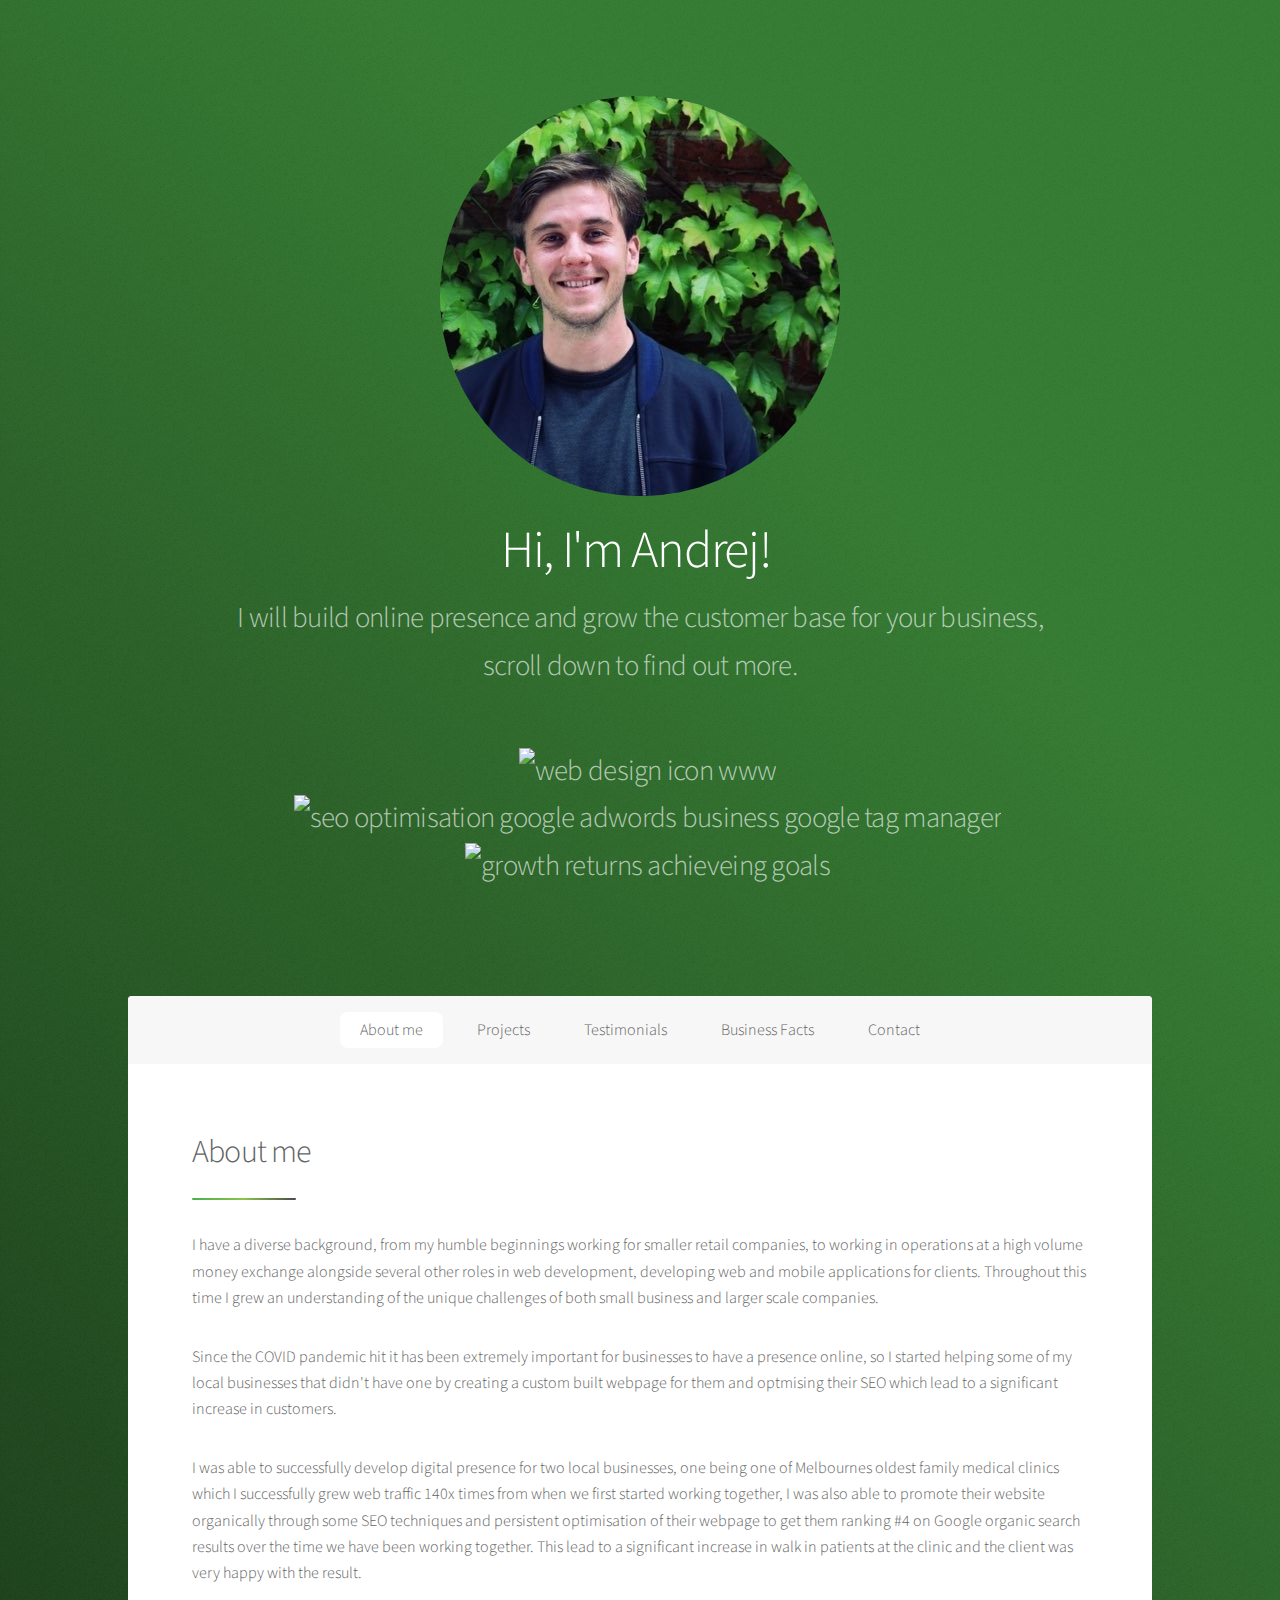
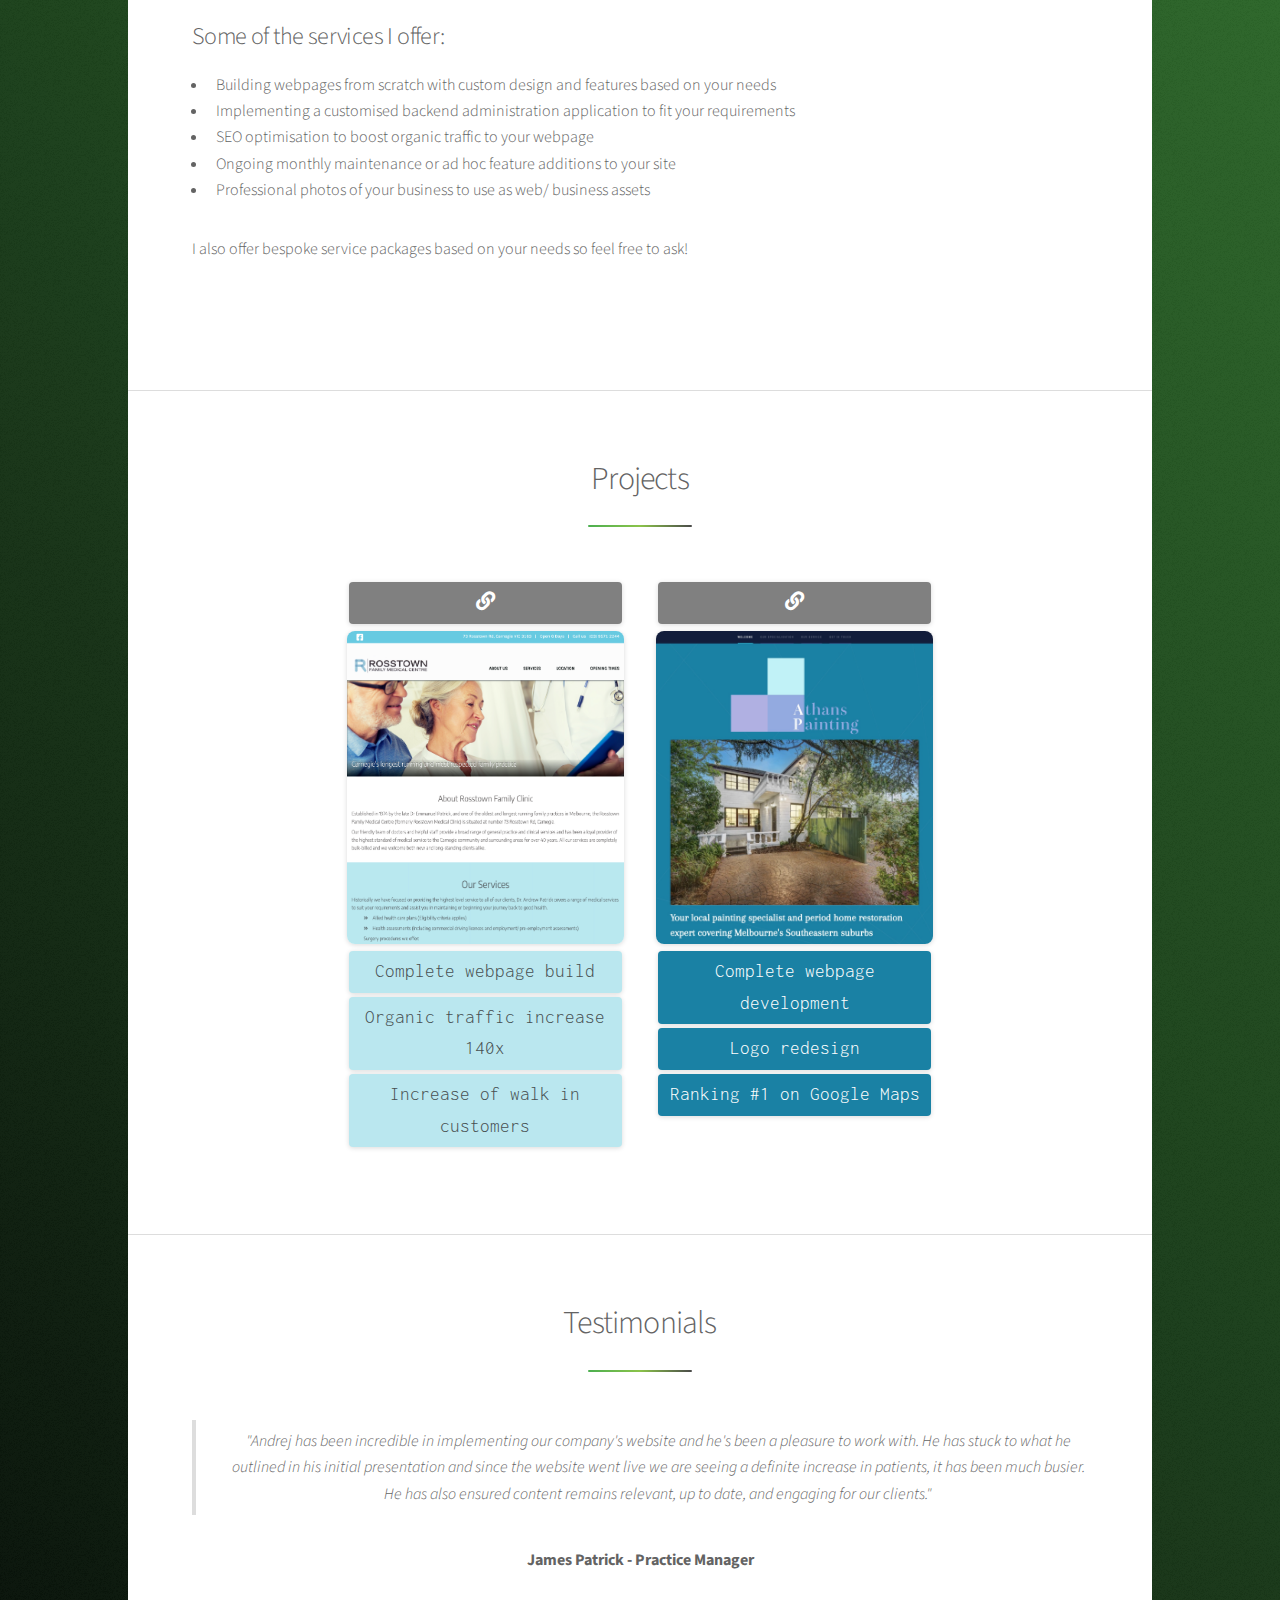
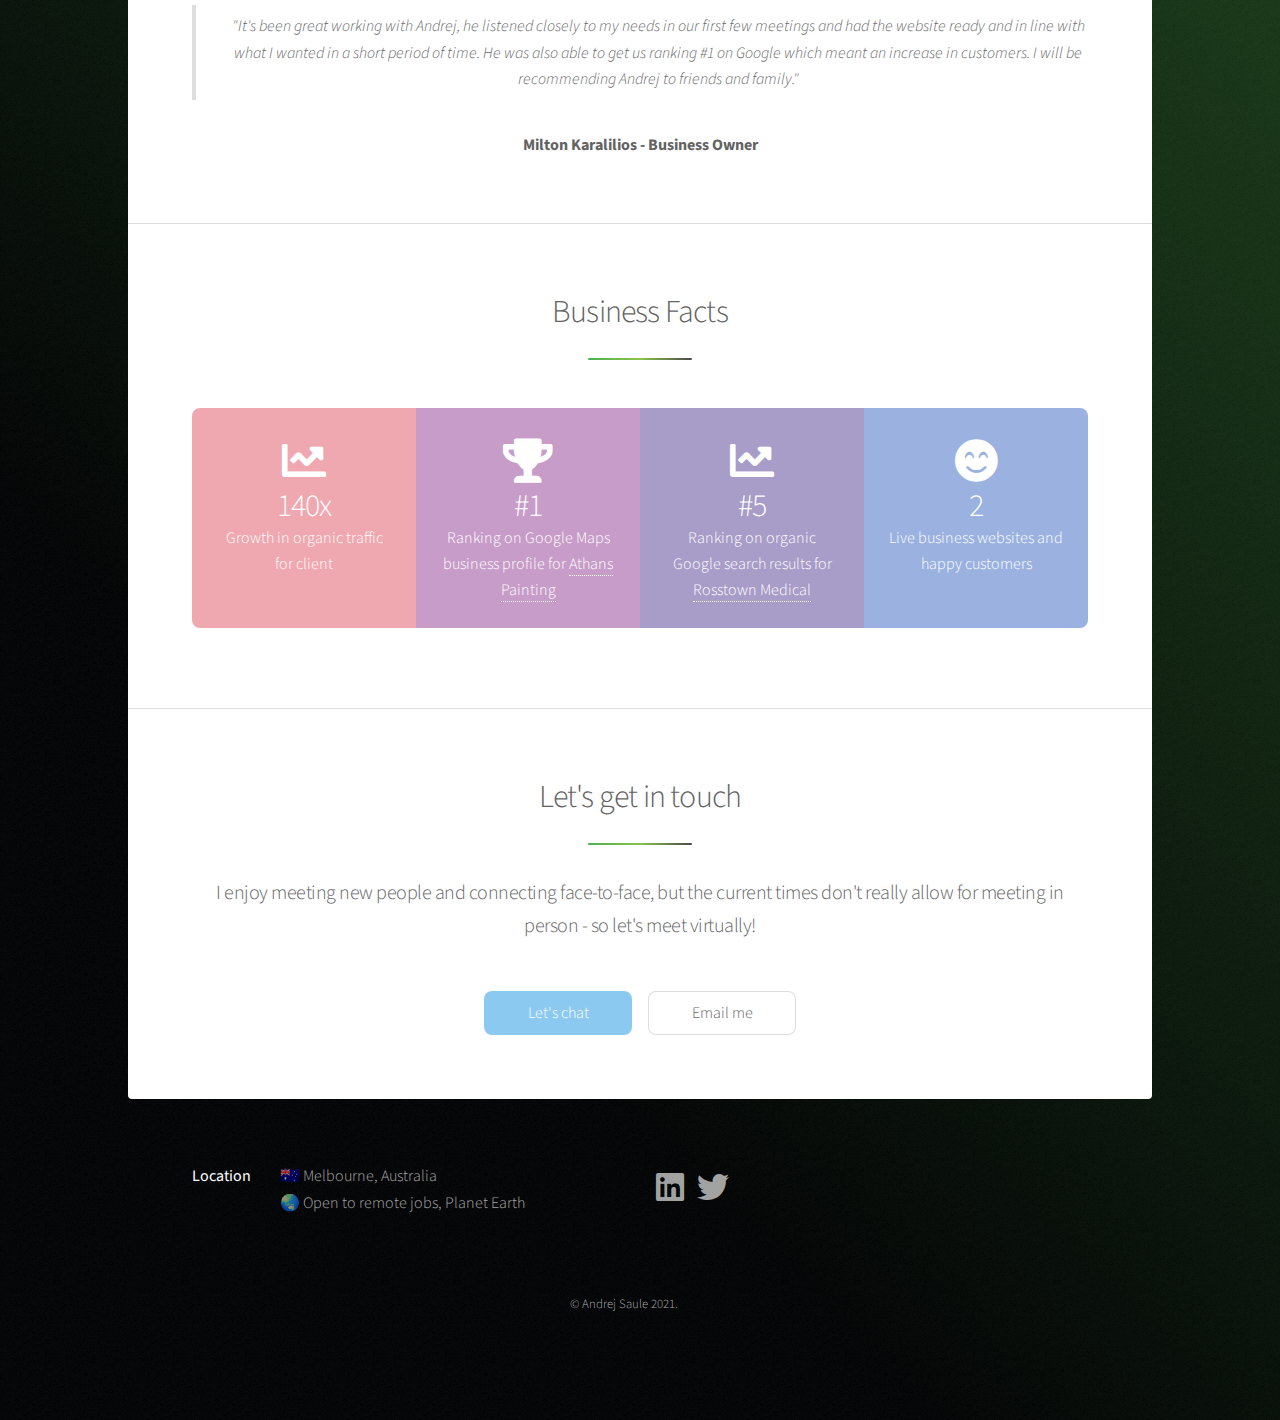
==== commit 69e36184: "fixed info box" ====
--- a/index.html
+++ b/index.html
@@ -165,7 +165,7 @@
 												<img src="images/project_6.png" alt="clinic webpage professional website seo organic traffic">
 											</a>
 											<ul class="tech-list" id="p5">
-												<a>Website built from scratch</a>
+												<a>Complete webpage build</a>
 												<a>Organic traffic increase 140x</a>
 												<a>Increase of walk in customers</a>
 											</ul>
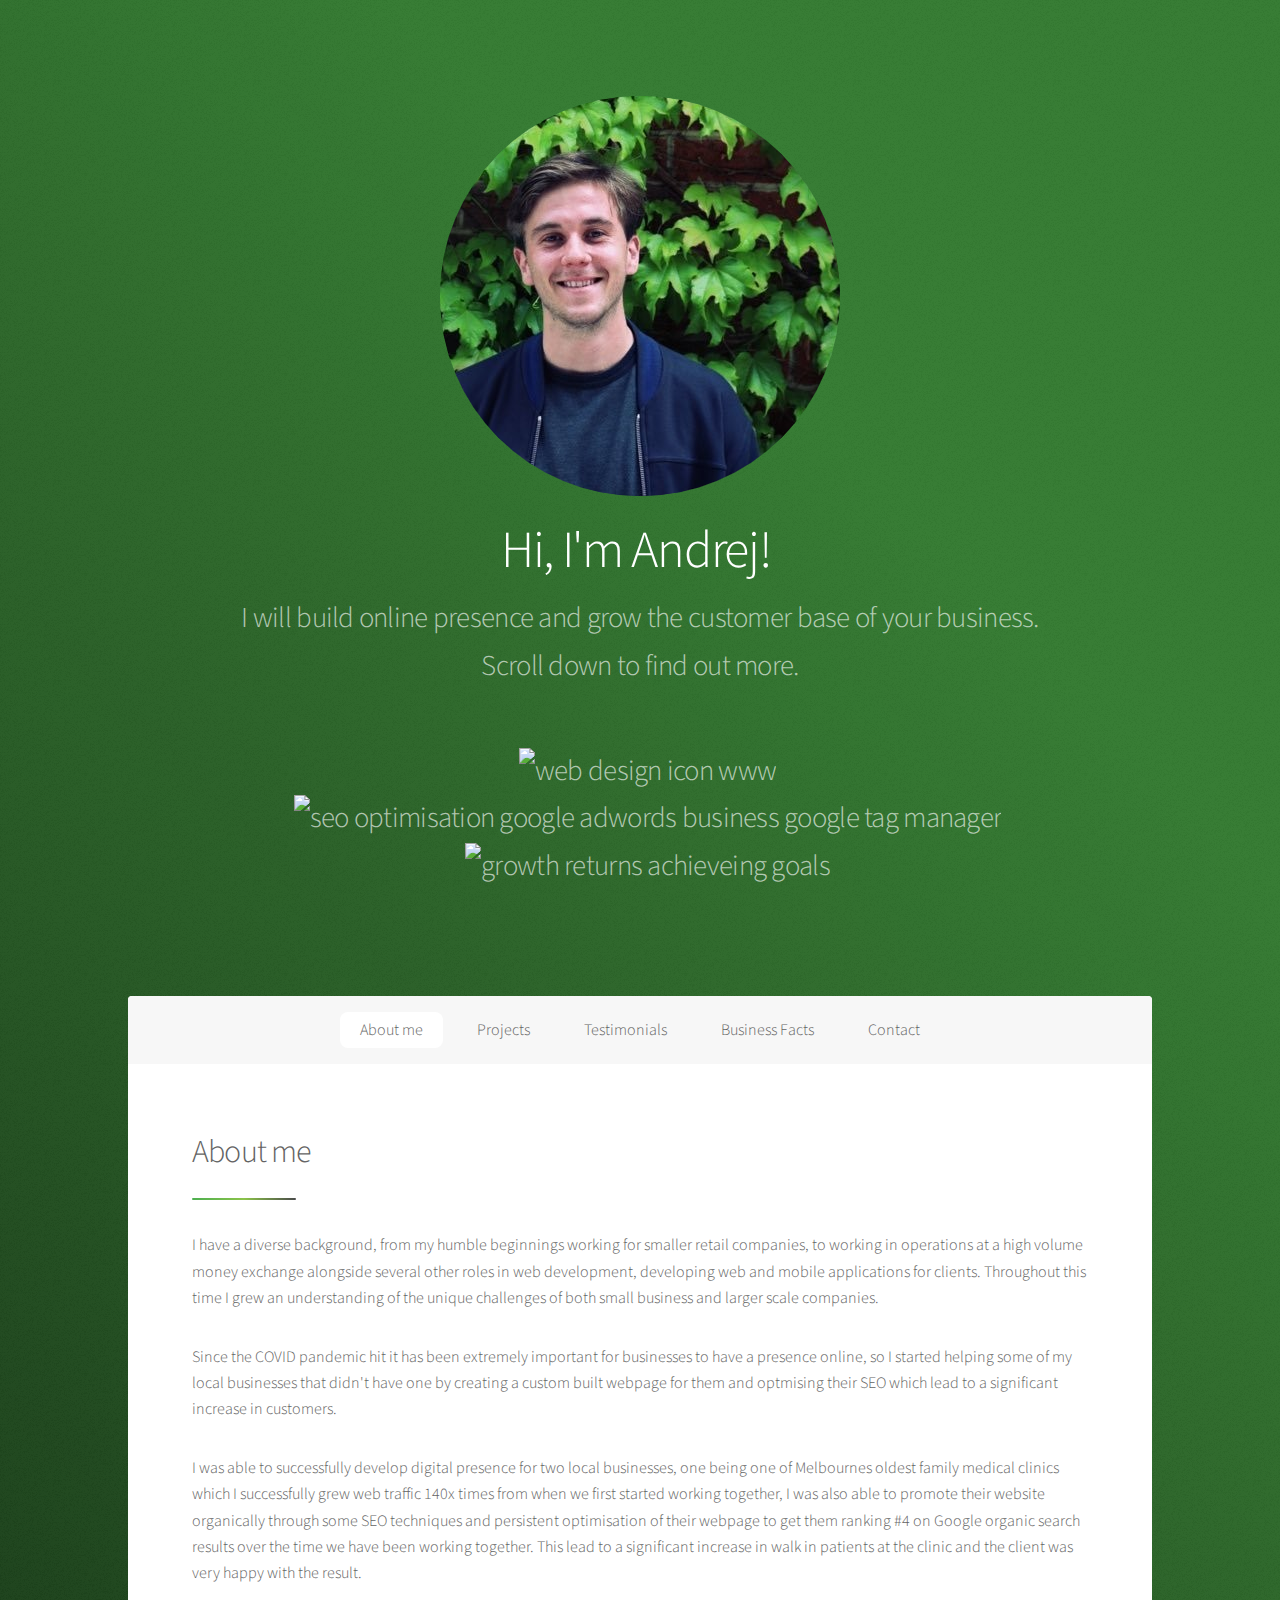
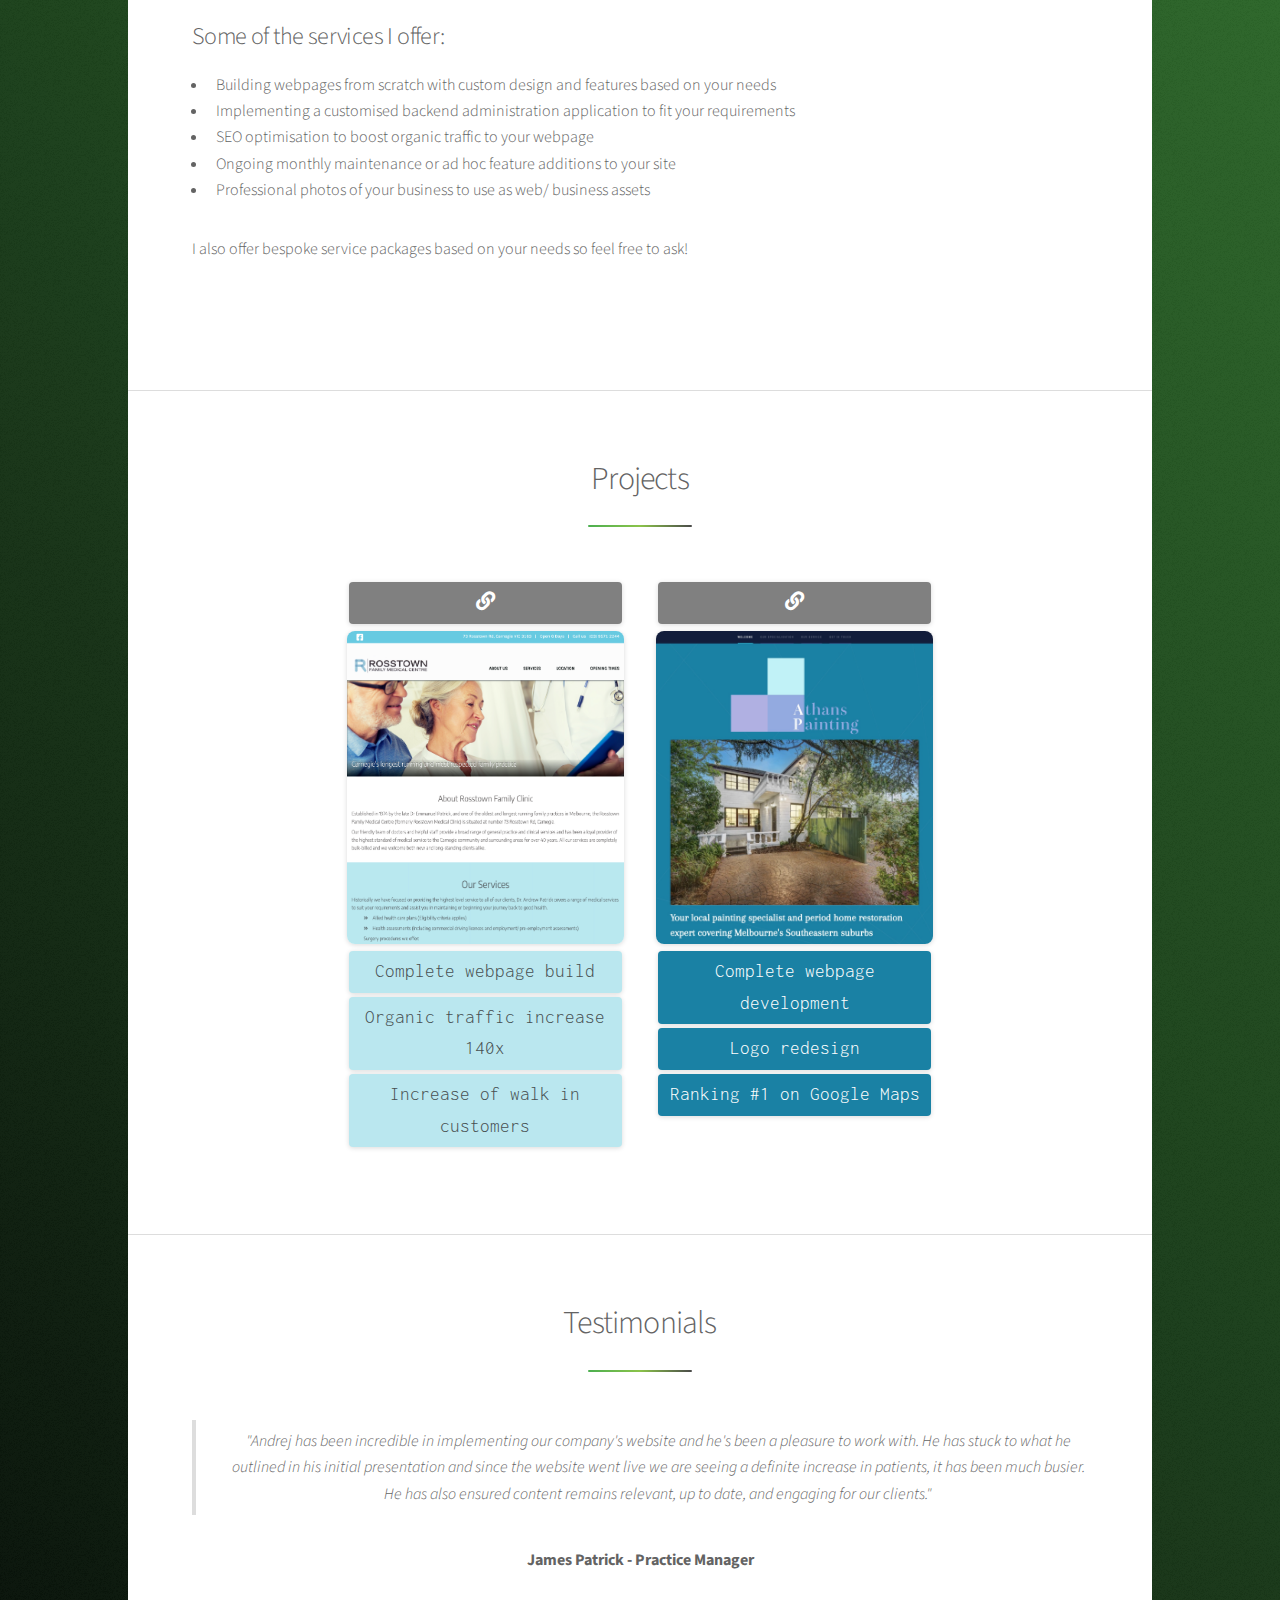
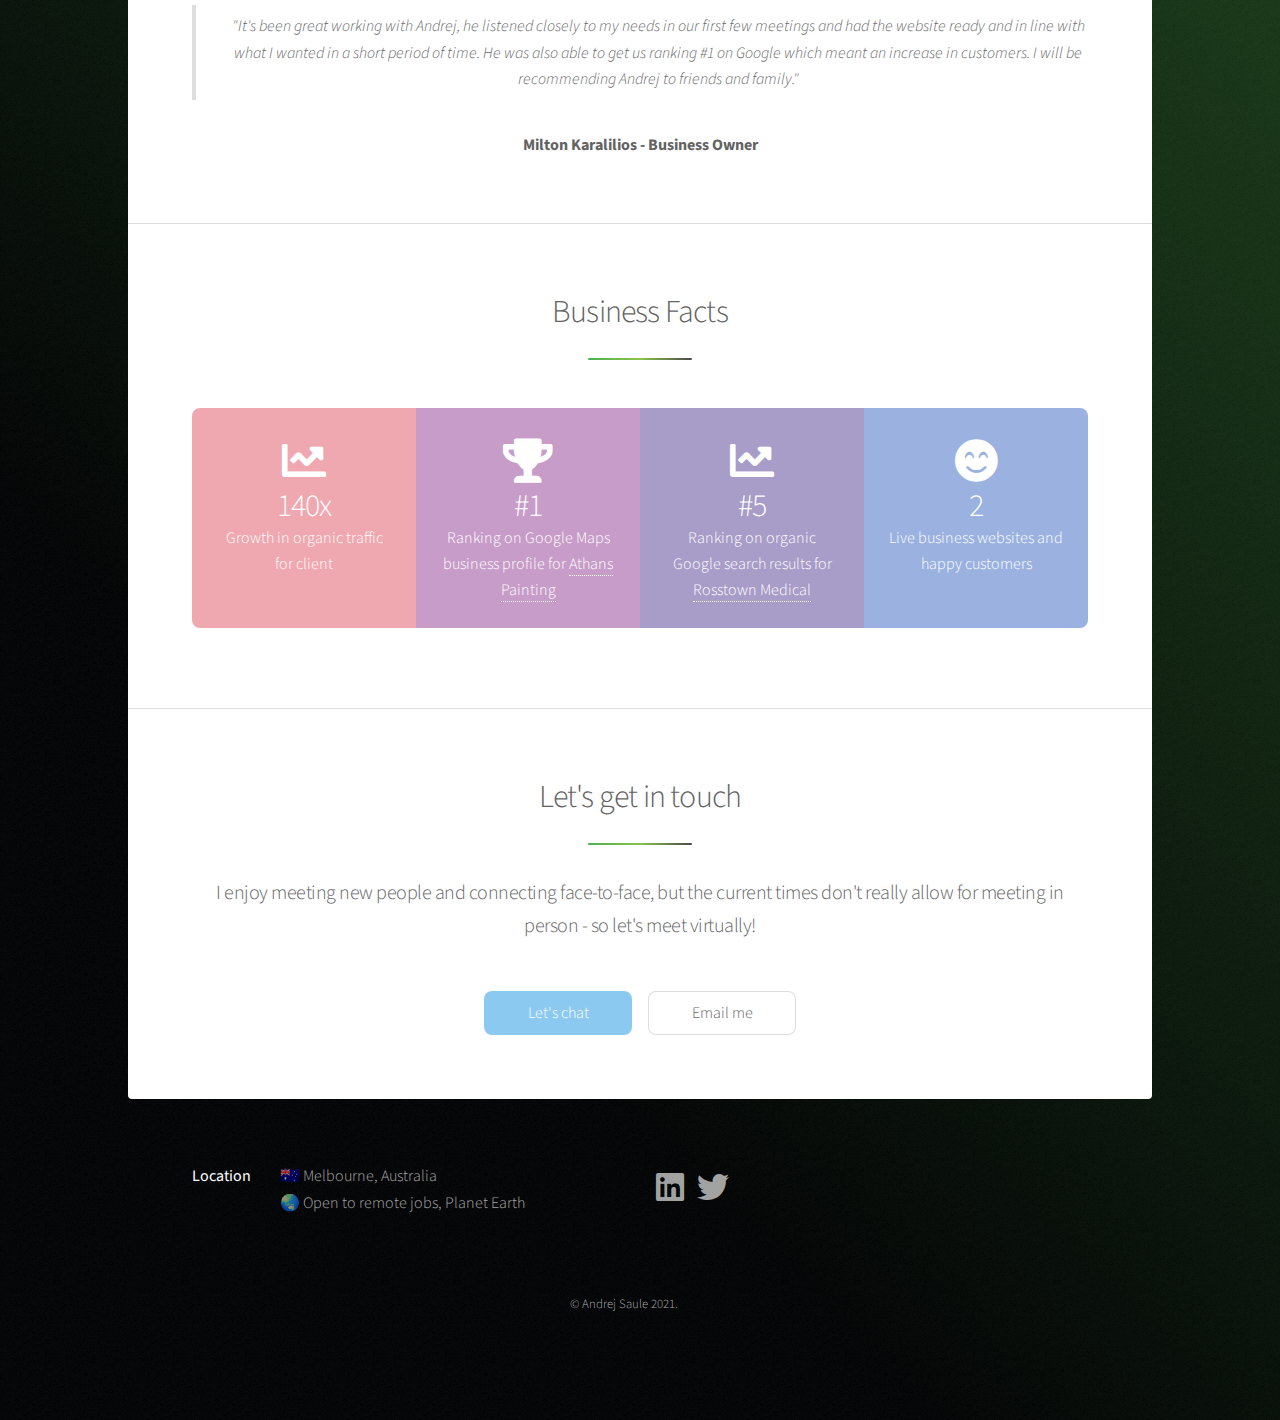
==== commit 0b7ef40d: "fixing slogan" ====
--- a/index.html
+++ b/index.html
@@ -25,7 +25,7 @@
 					<header id="header" class="alt">
 						<span class="logo"><img src="images/andrej_saule_display.png" alt="" /></span>
 						<h1>Hi, I'm Andrej! <img class="computer-icon" src="https://emojipedia-us.s3.dualstack.us-west-1.amazonaws.com/thumbs/120/google/241/man-technologist_1f468-200d-1f4bb.png" alt=""></h1>
-						<p class="sub-heading">I will build online presence and grow the customer base for your business,<br> scroll down to find out more.</p>
+						<p class="sub-heading">I will build online presence and grow the customer base of your business.<br> Scroll down to find out more.</p>
 						<!-- Personal code -->
 						<!-- <p class="sub-heading">Software Developer</p> -->
 						<!-- <p>
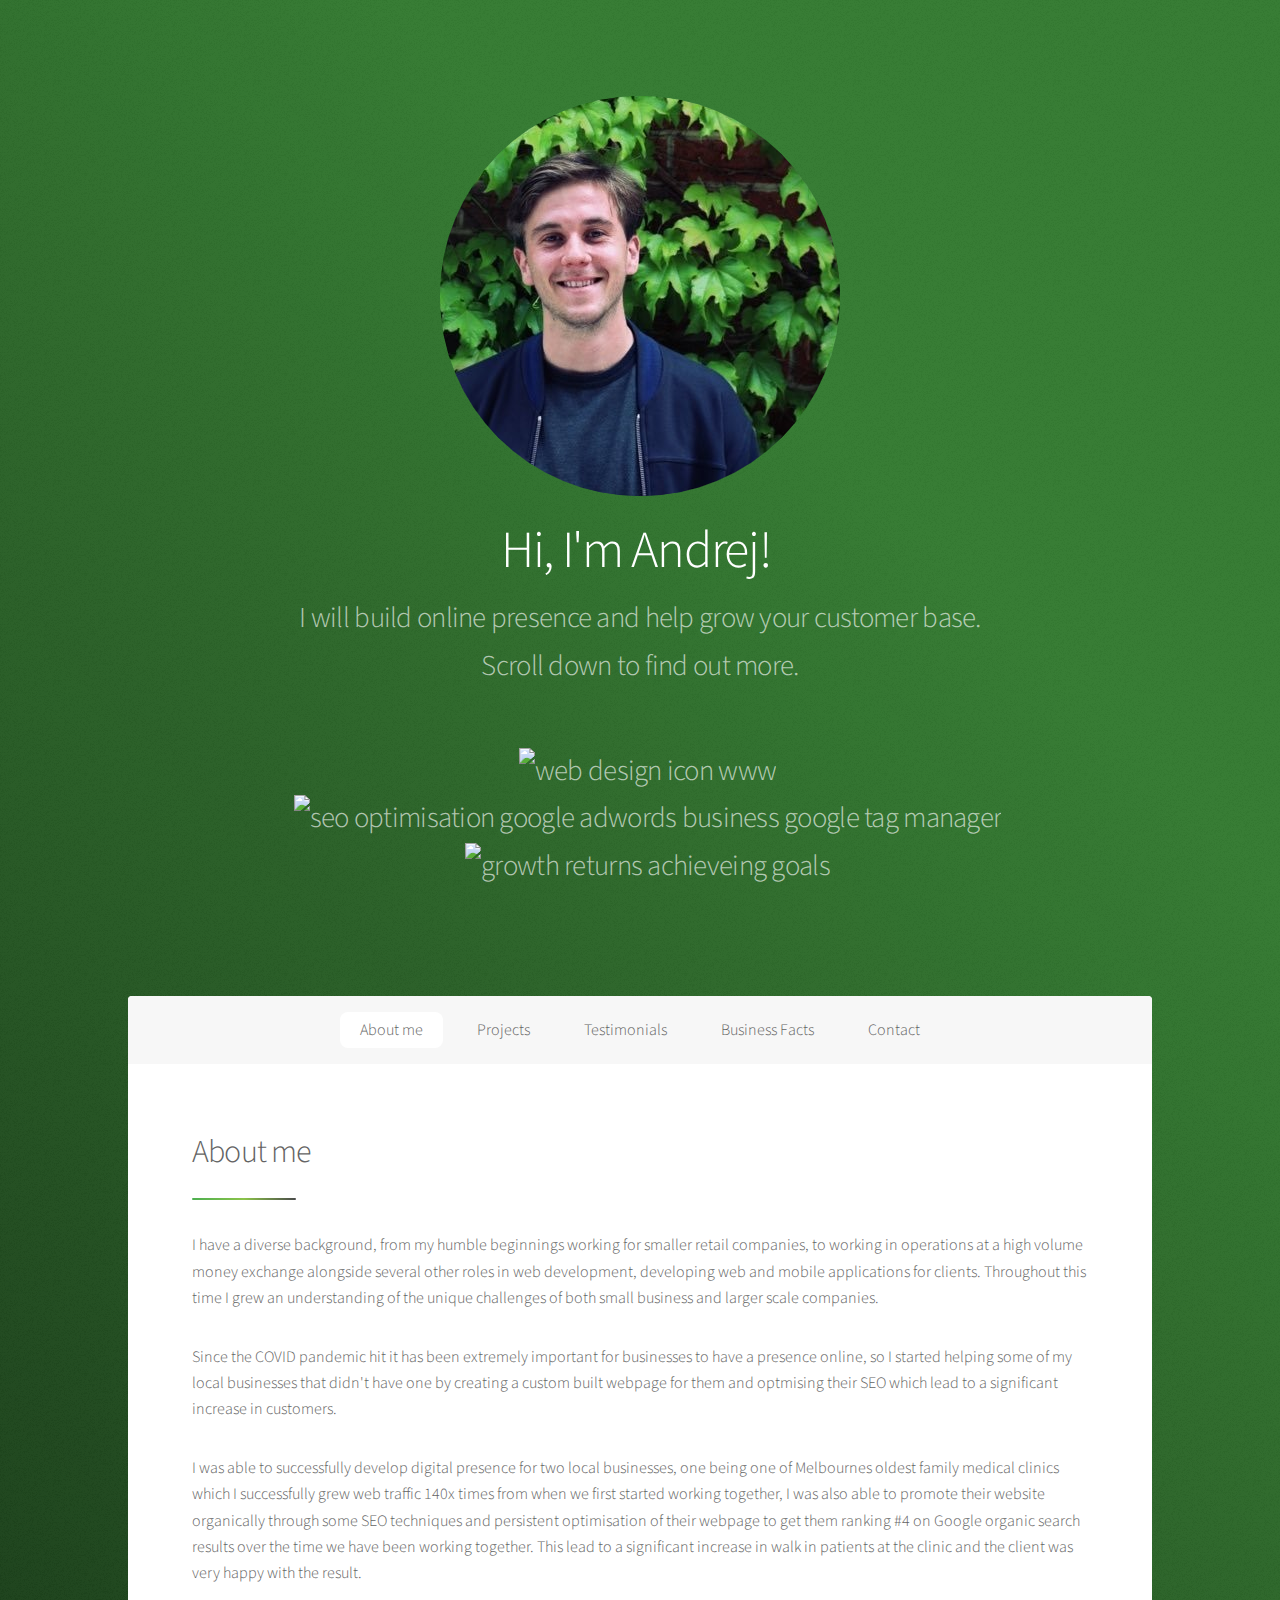
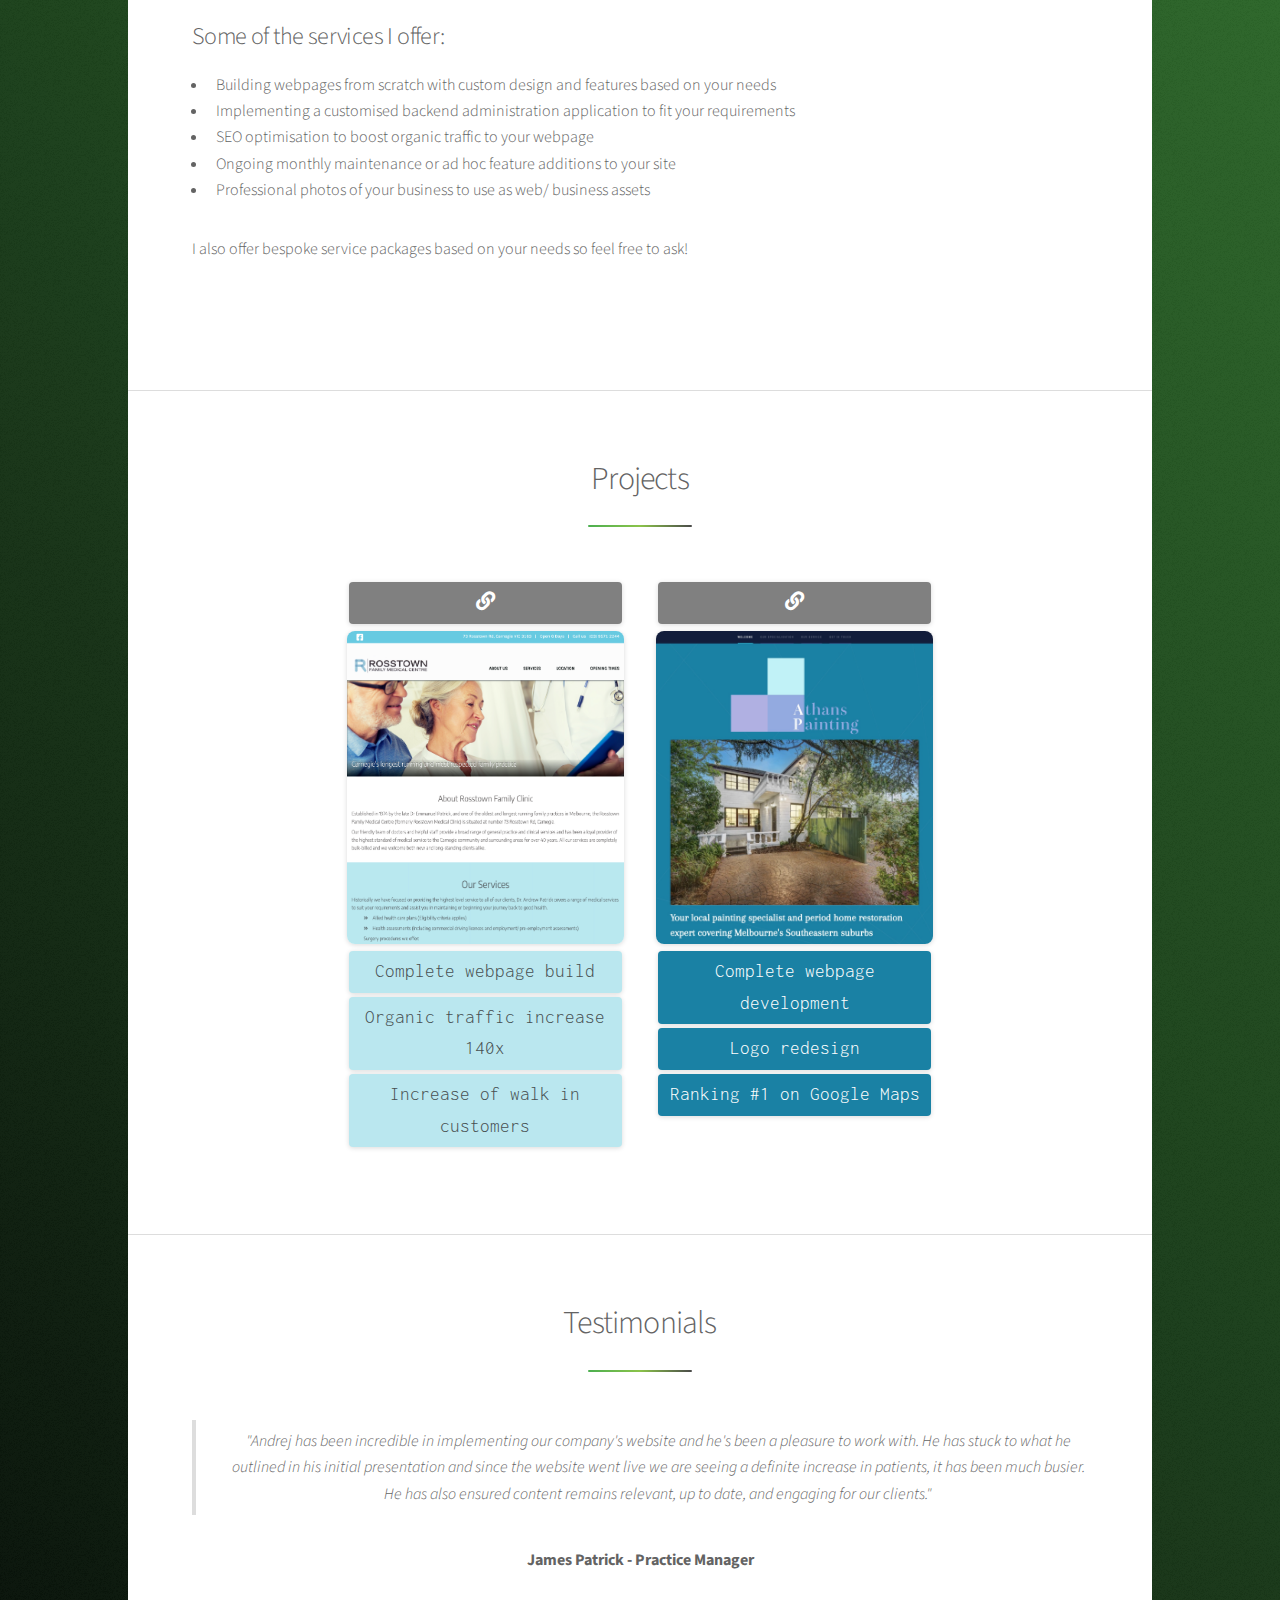
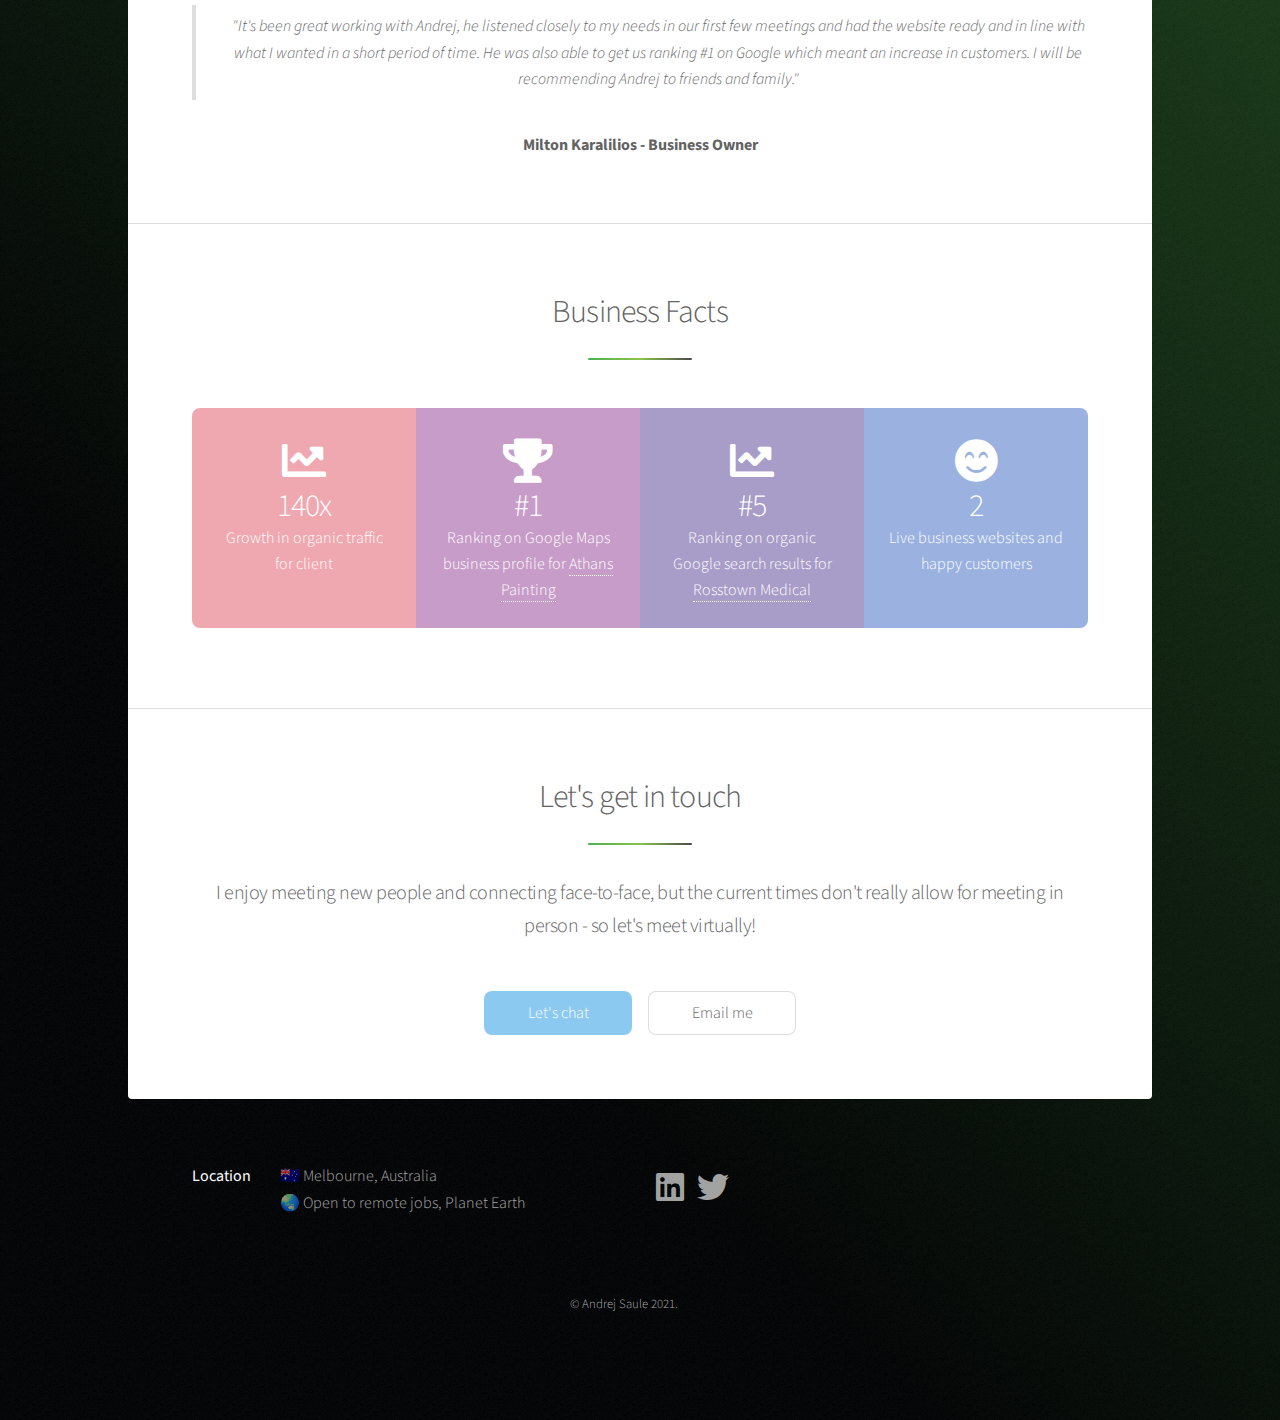
==== commit b7bc0f7a: "fix: change to slogan;" ====
--- a/index.html
+++ b/index.html
@@ -16,7 +16,7 @@
 			gtag('config', 'G-TC5XSPXR11');
 		</script>
 	</head>
-	<body class="is-preload">
+	<body>
 
 		<!-- Wrapper -->
 			<div id="wrapper">
@@ -25,7 +25,7 @@
 					<header id="header" class="alt">
 						<span class="logo"><img src="images/andrej_saule_display.png" alt="" /></span>
 						<h1>Hi, I'm Andrej! <img class="computer-icon" src="https://emojipedia-us.s3.dualstack.us-west-1.amazonaws.com/thumbs/120/google/241/man-technologist_1f468-200d-1f4bb.png" alt=""></h1>
-						<p class="sub-heading">I will build online presence and grow the customer base of your business.<br> Scroll down to find out more.</p>
+						<p class="sub-heading">I will build online presence and help grow your customer base.<br> Scroll down to find out more.</p>
 						<!-- Personal code -->
 						<!-- <p class="sub-heading">Software Developer</p> -->
 						<!-- <p>
--- a/assets/css/main.css
+++ b/assets/css/main.css
@@ -3371,7 +3371,7 @@
   transition: opacity 0.25s ease, transform 0.5s ease;
   display: block;
   margin: 0 0 1.5em 0;
-}
+} 
 
 #header.alt .logo img {
   display: block;
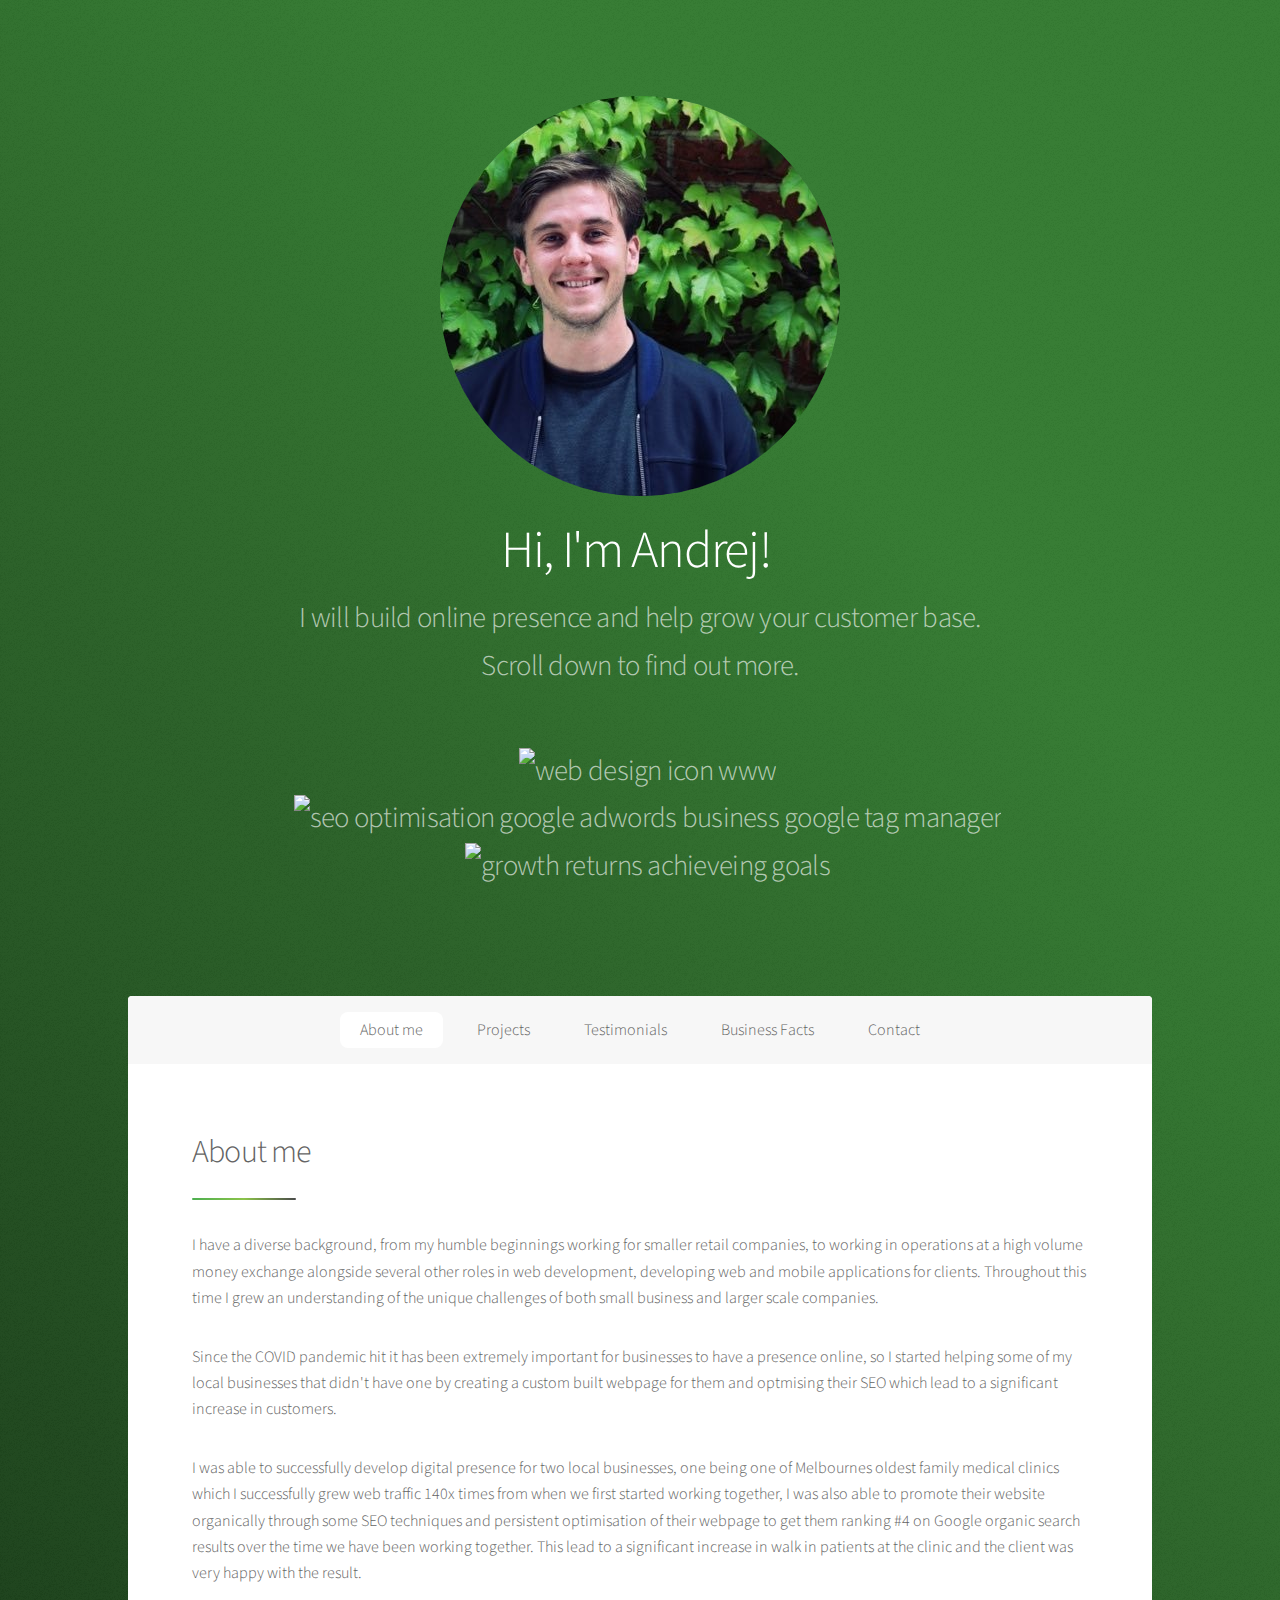
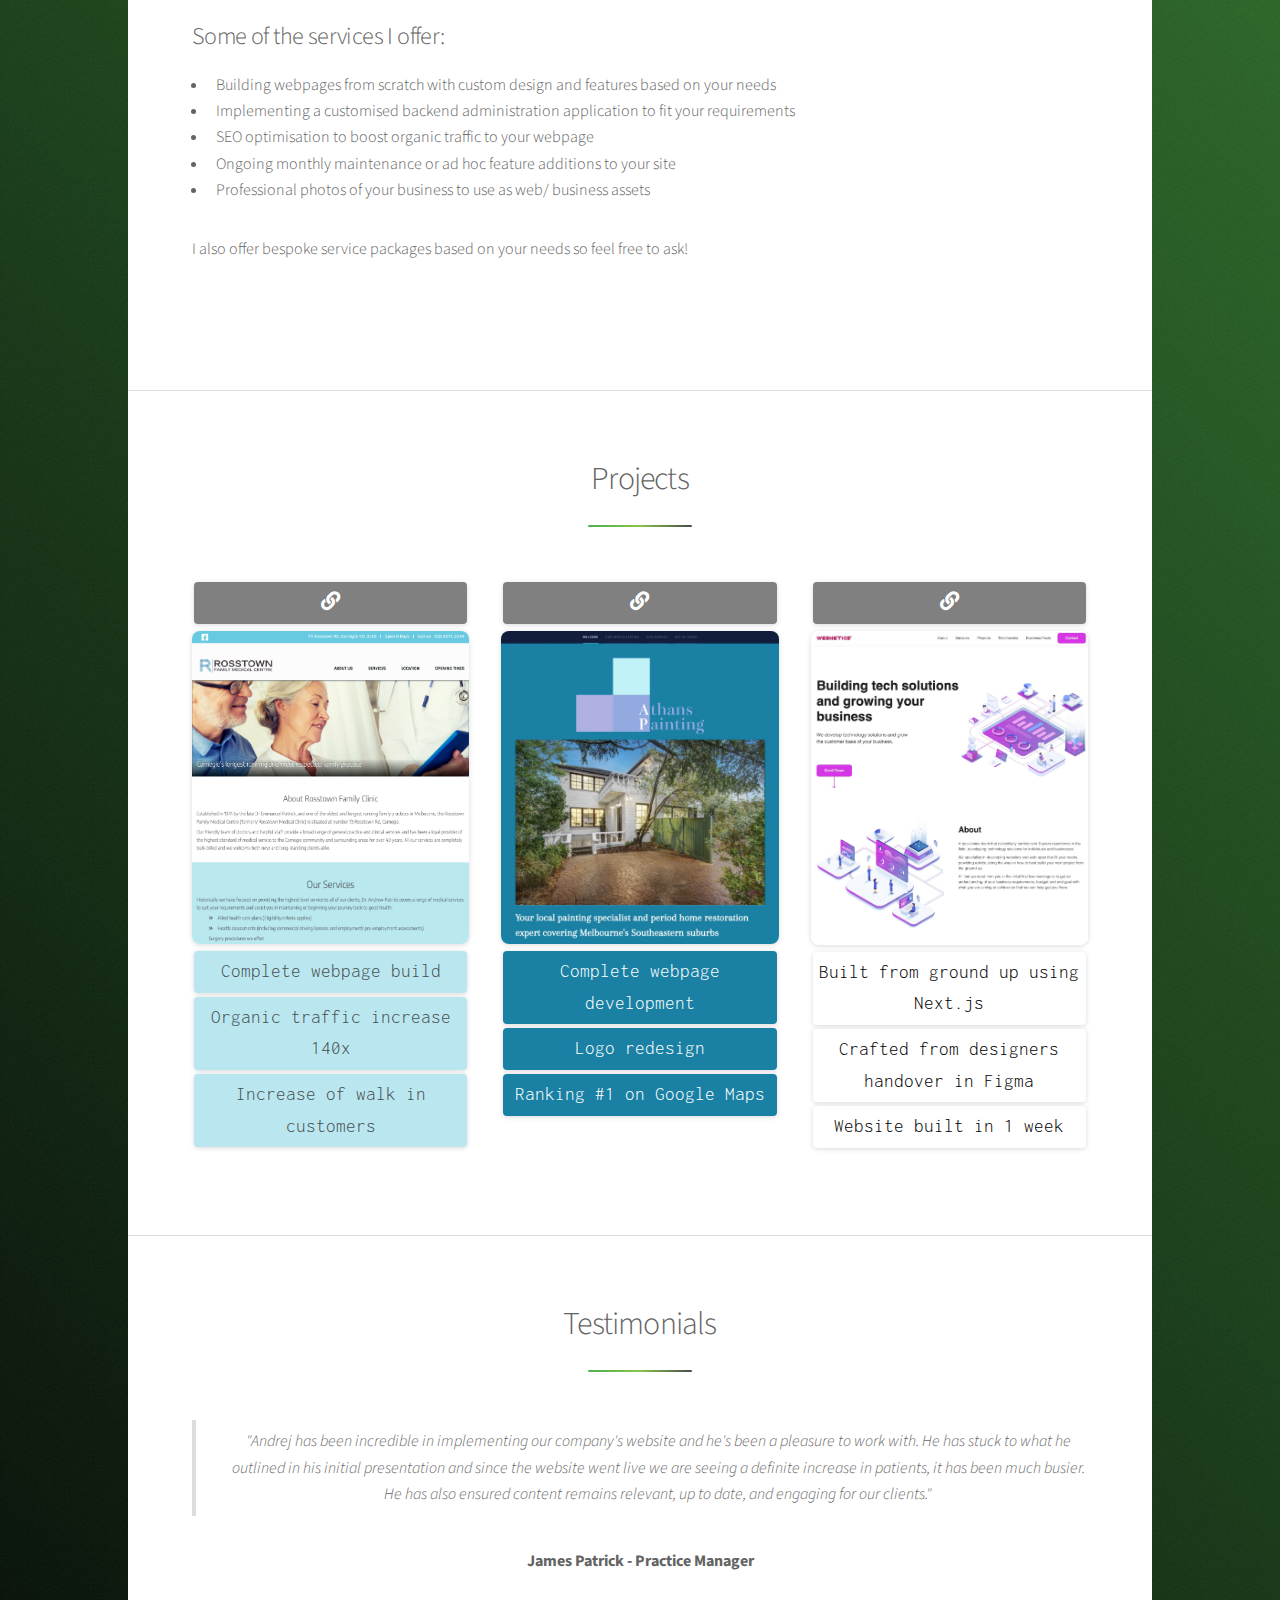
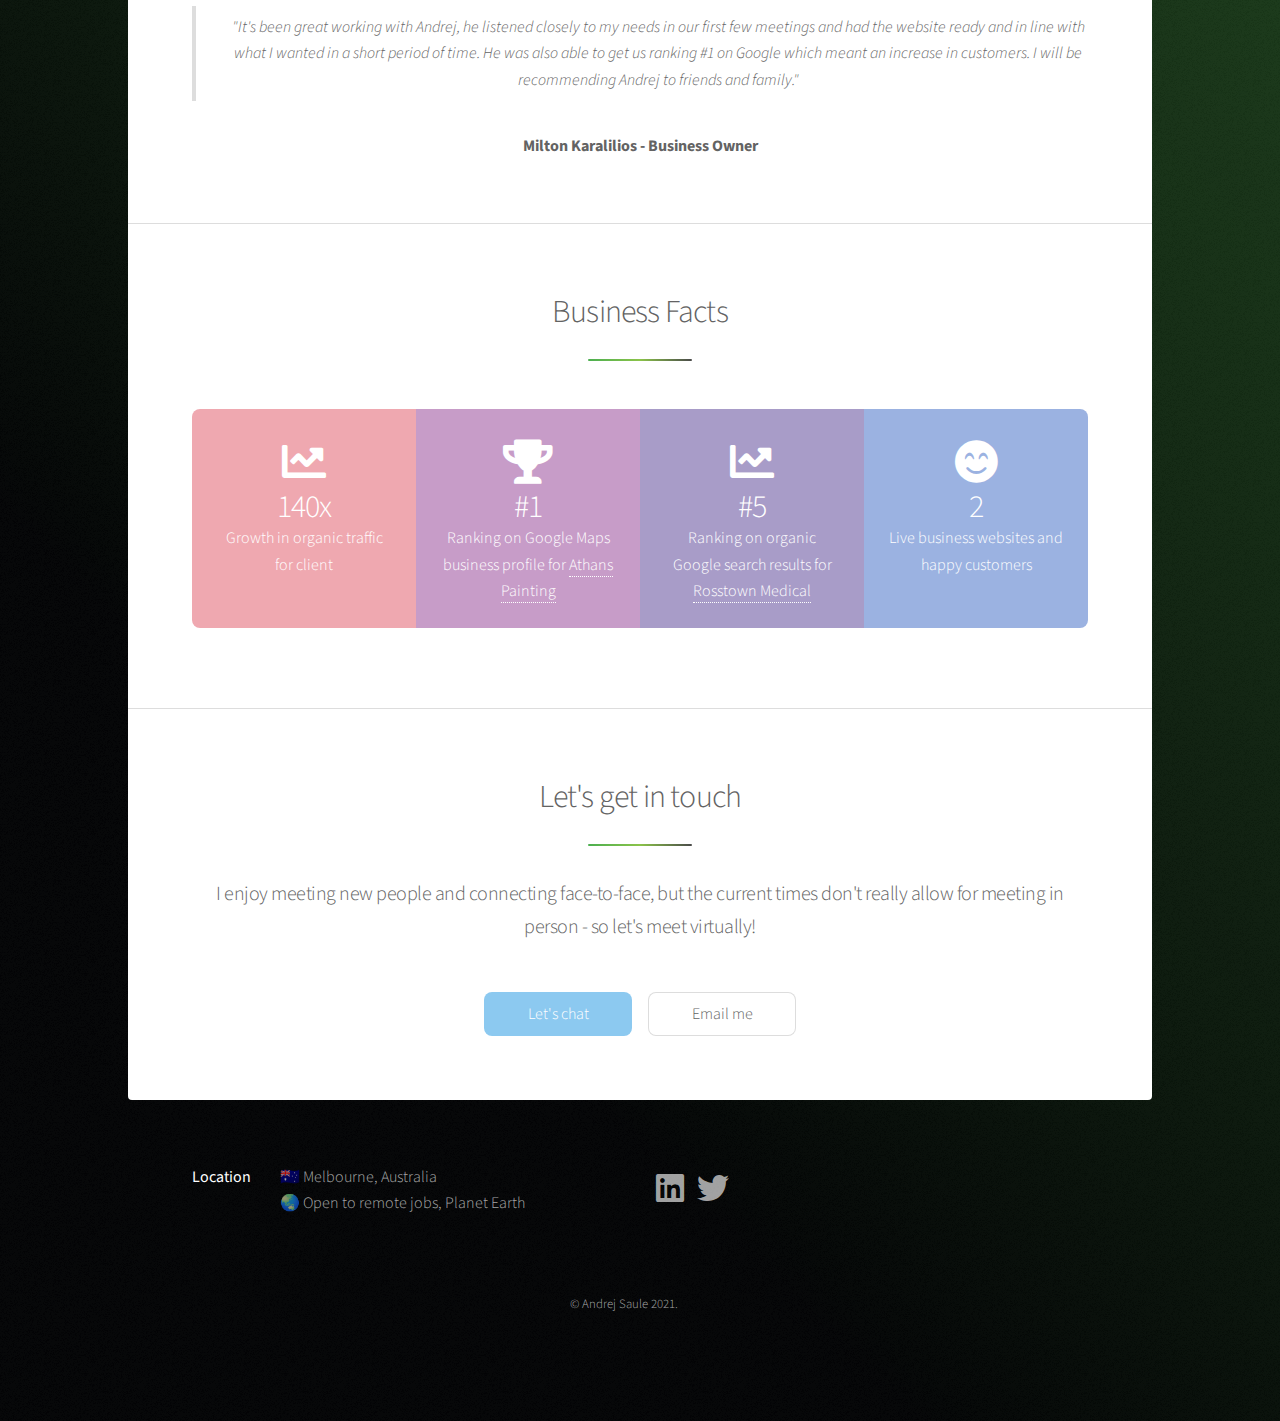
==== commit cad929b4: "add: new portfolio item" ====
--- a/index.html
+++ b/index.html
@@ -191,6 +191,26 @@
 											</ul>
 										</span>
 									</li>
+									<li>
+										<span class="image fit">
+											<ul class="tech-list">
+												<a target="_blank" href="https://webnetics.vercel.app/" id="project-web-link">
+													<i class="fas fa-link"></i>
+												</a>
+												<!-- <a target="_blank" href="https://github.com/ajsaule/rosstown-medical" id="project-github-link">
+													<i class="fab fa-github"></i>
+												</a> -->
+											</ul>
+											<a target="_blank" href="https://webnetics.vercel.app/" id="project-web-link">
+												<img src="images/webnetics-hero-v1.jpg" alt="">
+											</a>
+											<ul class="tech-list" id="b2">
+												<a>Built from ground up using Next.js</a>
+												<a>Crafted from designers handover in Figma</a>
+												<a>Website built in 1 week</a>
+											</ul>
+										</span>
+									</li>
 								</ul>
 
 								<!-- <h2>Personal</h2>
--- a/assets/css/main.css
+++ b/assets/css/main.css
@@ -240,6 +240,11 @@
   color: white;
 }
 
+#b2 > * {
+  background-color: white;
+  color: black;
+}
+
 /* Testimonial */
 
 .testimonial-name {
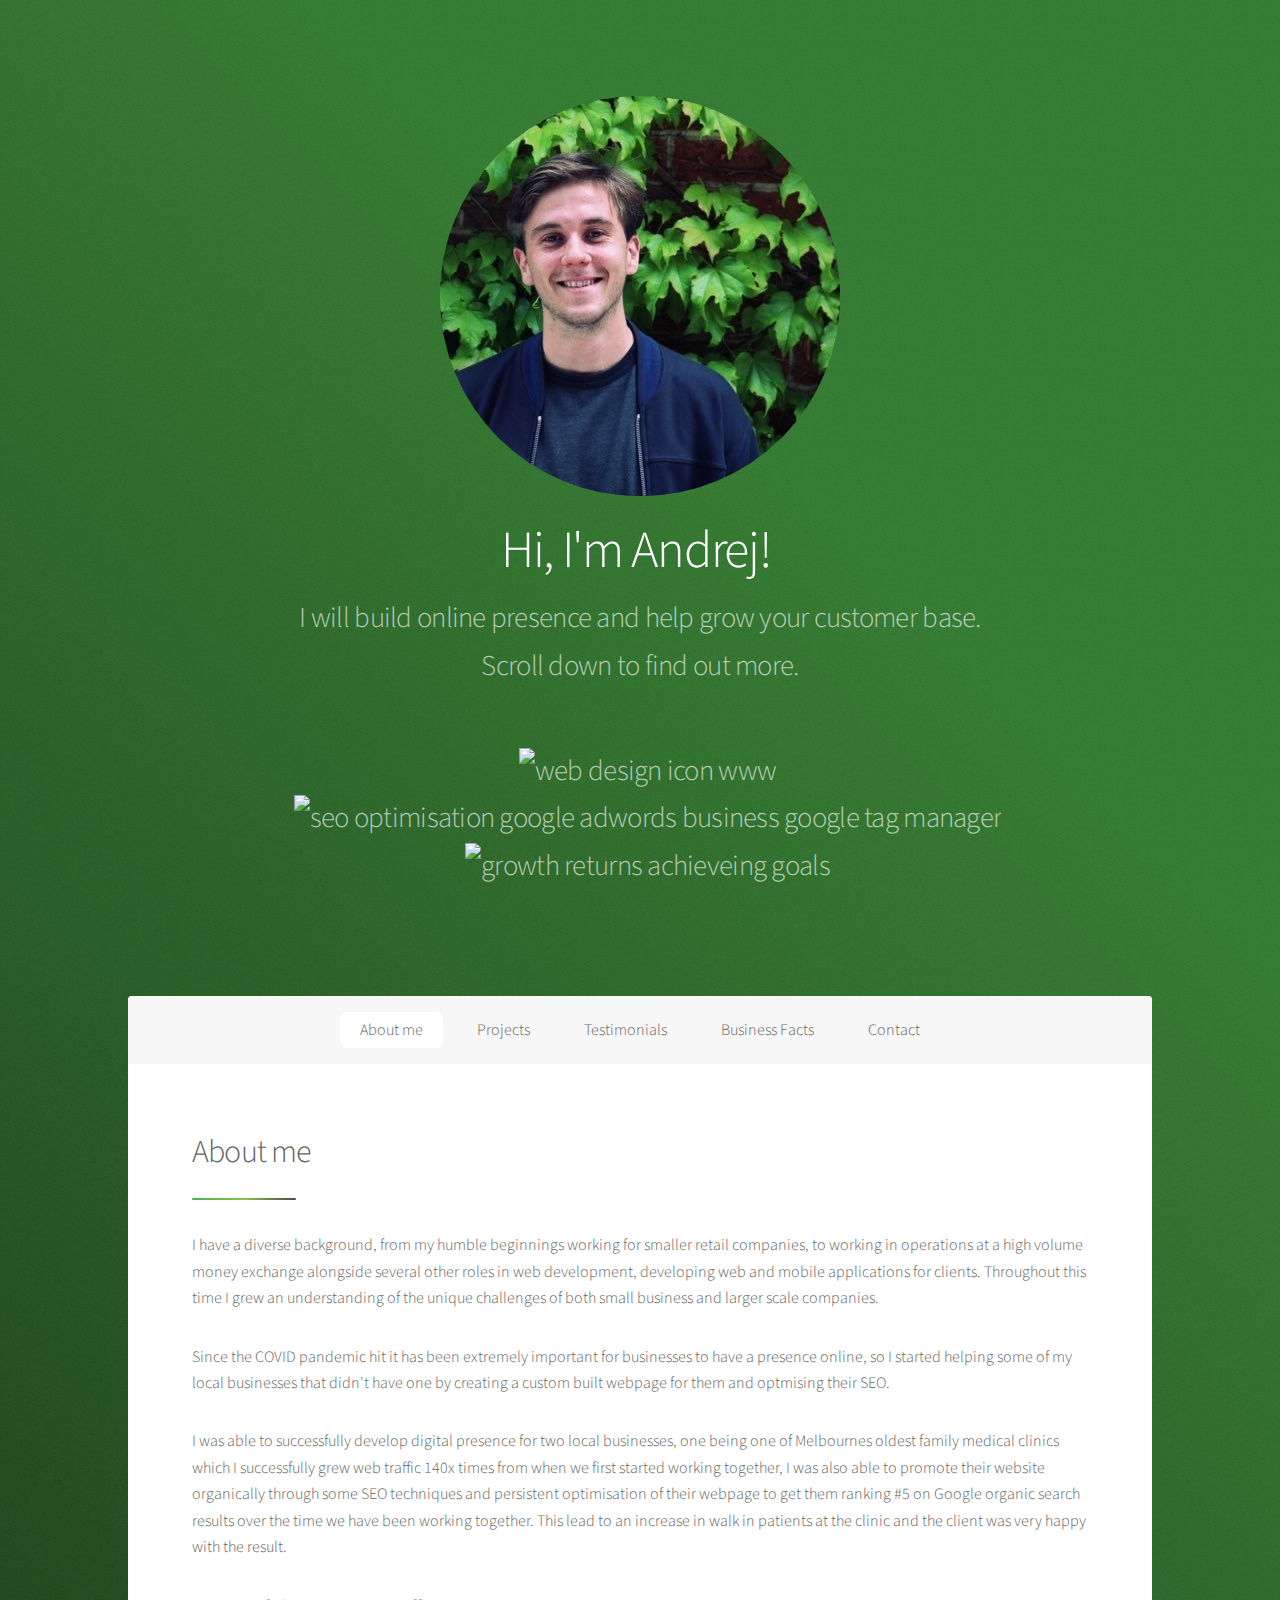
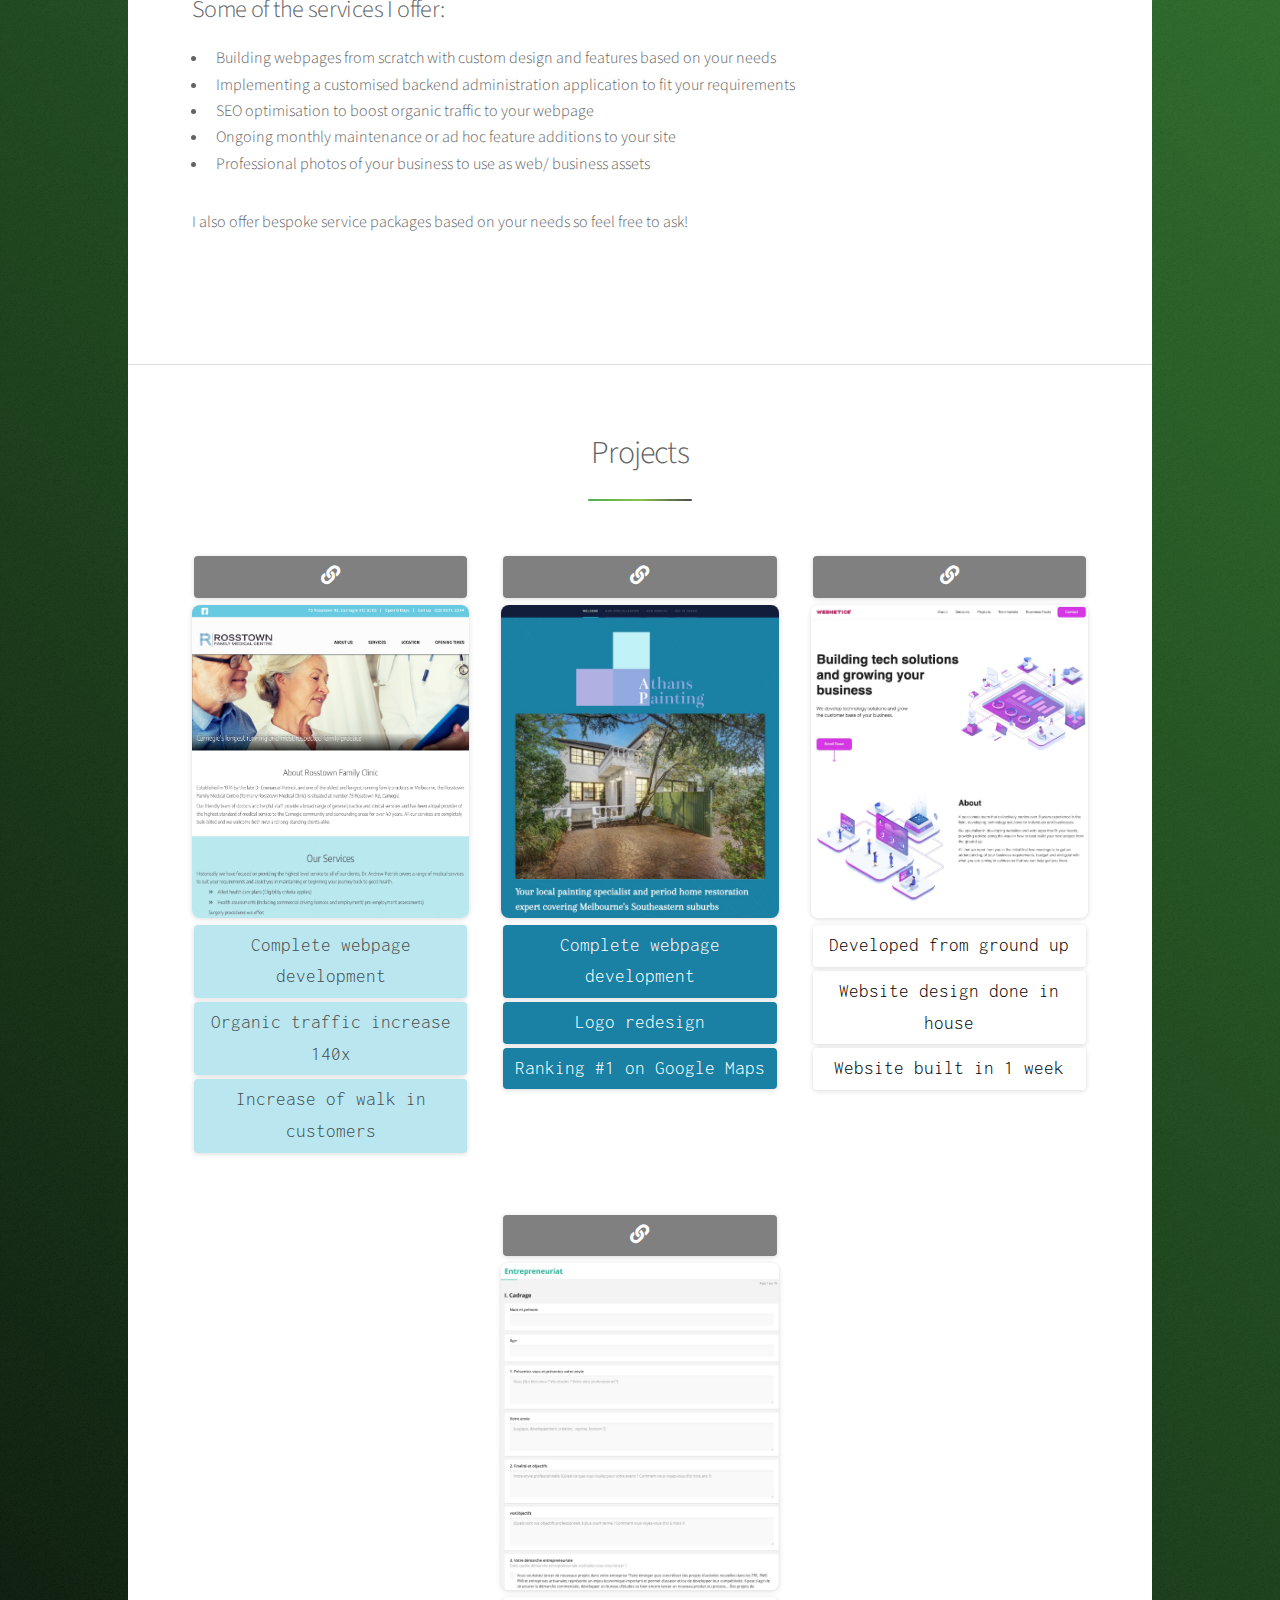
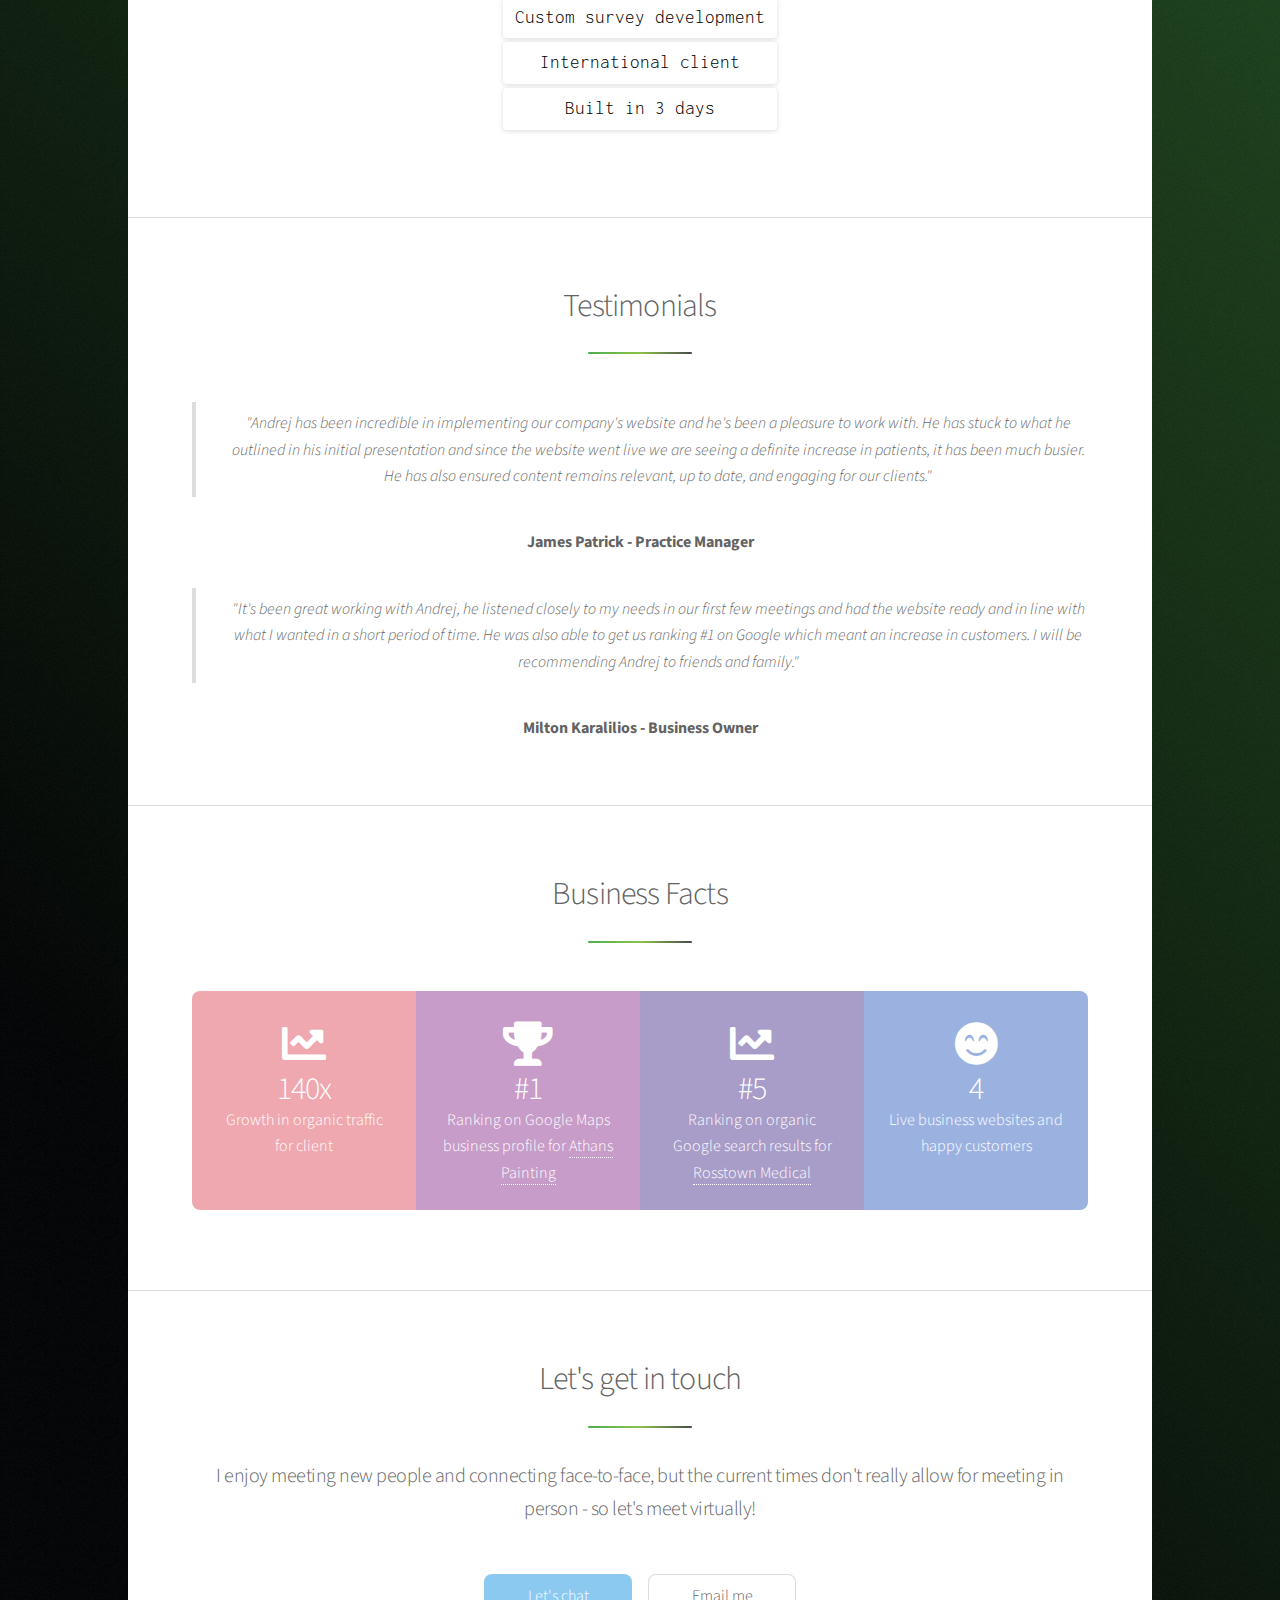
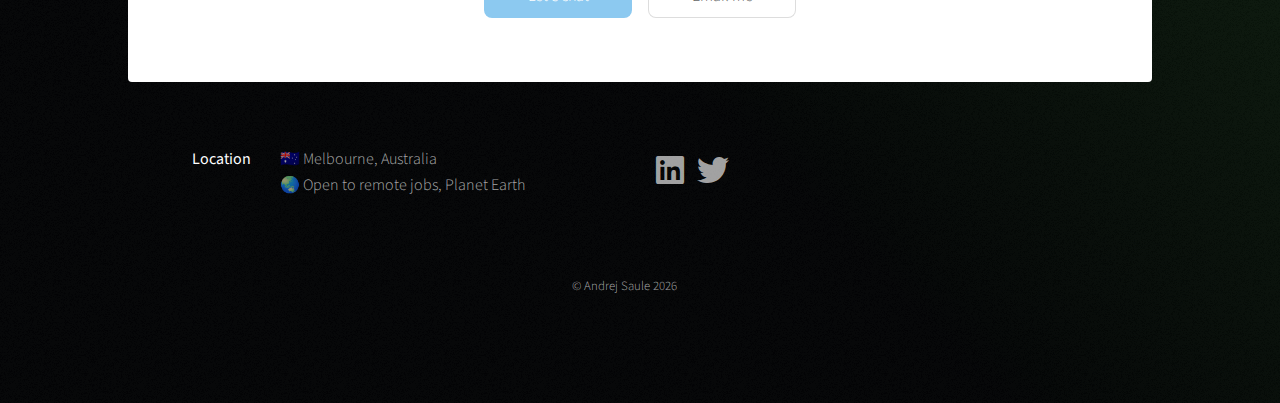
==== commit b53c26b4: "fixed bio" ====
--- a/index.html
+++ b/index.html
@@ -26,25 +26,11 @@
 						<span class="logo"><img src="images/andrej_saule_display.png" alt="" /></span>
 						<h1>Hi, I'm Andrej! <img class="computer-icon" src="https://emojipedia-us.s3.dualstack.us-west-1.amazonaws.com/thumbs/120/google/241/man-technologist_1f468-200d-1f4bb.png" alt=""></h1>
 						<p class="sub-heading">I will build online presence and help grow your customer base.<br> Scroll down to find out more.</p>
-						<!-- Personal code -->
-						<!-- <p class="sub-heading">Software Developer</p> -->
-						<!-- <p>
-							<img class="programming-lang-icons" src="images/javascript-original.svg" alt="JavaScript js icon">
-							<img class="programming-lang-icons" src="images/react-original.svg" alt="React atom icon">
-							<img class="programming-lang-icons" src="images/ruby-original.svg" alt="Ruby gem icon">
-						</p> -->
-						<!-- Business Code -->
 						<p>
 							<img class="programming-lang-icons" src="https://cdn-icons-png.flaticon.com/512/7716/7716370.png" alt="web design icon www">
 							<img class="programming-lang-icons" src="https://cdn-icons-png.flaticon.com/512/2835/2835542.png" alt="seo optimisation google adwords business google tag manager">
 							<img class="programming-lang-icons" src="https://cdn-icons-png.flaticon.com/512/2206/2206555.png" alt="growth returns achieveing goals">
 						</p>
-						<!-- <ul class="icons">
-							<li><a href="#" class="icon brands fa-github fa-2x"><span class="label">GitHub</span></a></li>
-							<li><a href="#" class="icon brands fa-stack-overflow fa-2x"><span class="label">Stack Overflow</span></a></li>
-							<li><a href="#" class="icon brands fa-twitter fa-2x"><span class="label">Twitter</span></a></li>
-							<li><a href="#" class="icon brands fa-linkedin fa-2x"><span class="label">LinkedIn</span></a></li>
-						</ul> -->
 					</header>
 
 				<!-- Nav -->
@@ -68,37 +54,17 @@
 										<header class="major" id="about-me-heading">
 											<h2>About me</h2>
 										</header>
-										<!-- Personal code -->
-										<!-- <div id="about-main">
-											<p>
-												Since childhood I've been an avid fan of technology, constantly tinkering, upgrading, and seeking new ways to modify my devices whether it be remote control cars or desktop computers. I have always wanted to translate these interests into something more impactful.
-											</p>
-											<p>
-												This is one of the reasons why I took the leap into a career of software engineering, it felt very natural to me given my interests and previous experiences working in agile tech companies, alongside software development teams. Though as natural as it may have felt there were many challenges I had to overcome on this journey, including the fact that we were in a global pandemic. 
-											</p>
-											<p>
-												I find the process of building things from the ground up and contributing to existing repositories a very rewarding and energising experience. The fact that I have openly contributed to many projects from all around the globe from the comfort of my own couch is so awesome.
-											</p>
-											<p>
-												I'm focusing on the frontend at the moment and primarily working with React. I like developing great software that builds momentum in projects and will ultimately have a net positive impact on society.
-											</p>
-											<p>
-												As an individual helping people solve problems brings me joy, this is something I have developed a knack for throughout my career. I am also quite analytical in my work and am able to utilise my resourcefulness to tackle the more difficult tasks. 
-											</p>
-											<p>
-												See what I am currently working on <a href="https://github.com/ajsaule">here!</a>
-											</p>
-										</div> -->
+			
 										<!-- Business Code -->
 										<div id="about-main">
 											<p>
 												I have a diverse background, from my humble beginnings working for smaller retail companies, to working in operations at a high volume money exchange alongside several other roles in web development, developing web and mobile applications for clients. Throughout this time I grew an understanding of the unique challenges of both small business and larger scale companies.
 											</p>
 											<p>
-												Since the COVID pandemic hit it has been extremely important for businesses to have a presence online, so I started helping some of my local businesses that didn't have one by creating a custom built webpage for them and optmising their SEO which lead to a significant increase in customers. 
+												Since the COVID pandemic hit it has been extremely important for businesses to have a presence online, so I started helping some of my local businesses that didn't have one by creating a custom built webpage for them and optmising their SEO. 
 											</p>
 											<p>
-												I was able to successfully develop digital presence for two local businesses, one being one of Melbournes oldest family medical clinics which I successfully grew web traffic 140x times from when we first started working together, I was also able to promote their website organically through some SEO techniques and persistent optimisation of their webpage to get them ranking #4 on Google organic search results over the time we have been working together. This lead to a significant increase in walk in patients at the clinic and the client was very happy with the result. 
+												I was able to successfully develop digital presence for two local businesses, one being one of Melbournes oldest family medical clinics which I successfully grew web traffic 140x times from when we first started working together, I was also able to promote their website organically through some SEO techniques and persistent optimisation of their webpage to get them ranking #5 on Google organic search results over the time we have been working together. This lead to an increase in walk in patients at the clinic and the client was very happy with the result. 
 											</p>
 											<h2>Some of the services I offer:</h2>
 											<ul class="offerings-list">
@@ -109,33 +75,11 @@
 												<li>Professional photos of your business to use as web/ business assets</li>
 											</ul>
 											<p>I also offer bespoke service packages based on your needs so feel free to ask!</p>
-											<!-- <p>
-												I find the process of building webpages from the ground up and using my professional contacts in the field to help me develop designs and execute them to meet clients requirements a very rewarding and energising experience. 
-											</p>
-											<p>
-												At the moment it is quite challenging for businesses to compete with big players for online retail and services, so I am placing my efforts in trying to help local business succeed in tapping into the desired markets.
-											</p>
-											<p>
-												As an individual helping people solve business problems brings me joy, this is something I have developed a knack for throughout my career - working with many smaller tech companies and seeing how they approach breaking into the market. I am also quite analytical in my work and am able to utilise my resourcefulness to tackle the more difficult business problems. 
-											</p> -->
-											<!-- <p>
-												You can see what I am currently working on <a href="https://github.com/ajsaule">here!</a>
-											</p> -->
 										</div>
 										<div class="about-buttons">
 											<ul class="actions">
-												<!-- <li><a href="#" class="button" id="about-interests">What interests me</a></li>
-												<li><a href="#" class="button" id="about-values">What are my values?</a></li>
-												<li><a href="#" class="button" id="about-who-am-i">Who am I?</a></li> -->
-												<!-- <li><a href="#" class="button primary" id="download-resume">Download resume</a></li> -->
 											</ul>
 										</div>
-										<!-- <div id="about-interests">
-											<p>What I am learning </p>
-										</div>
-										<div id="about-values">
-											<p>What my values are </p>
-										</div> -->
 										</p>
 										<ul class="actions">
 										</ul>
@@ -157,15 +101,12 @@
 												<a target="_blank" href="https://carnegiemedical.com.au/" id="project-web-link">
 													<i class="fas fa-link"></i>
 												</a>
-												<!-- <a target="_blank" href="https://github.com/ajsaule/athans" id="project-github-link">
-													<i class="fab fa-github"></i>
-												</a> -->
 											</ul>
 											<a target="_blank" href="https://carnegiemedical.com.au/" id="project-web-link">
 												<img src="images/project_6.png" alt="clinic webpage professional website seo organic traffic">
 											</a>
 											<ul class="tech-list" id="p5">
-												<a>Complete webpage build</a>
+												<a>Complete webpage development</a>
 												<a>Organic traffic increase 140x</a>
 												<a>Increase of walk in customers</a>
 											</ul>
@@ -177,12 +118,9 @@
 												<a target="_blank" href="https://athanspainting.com.au/" id="project-web-link">
 													<i class="fas fa-link"></i>
 												</a>
-												<!-- <a target="_blank" href="https://github.com/ajsaule/rosstown-medical" id="project-github-link">
-													<i class="fab fa-github"></i>
-												</a> -->
 											</ul>
 											<a target="_blank" href="https://athanspainting.com.au/" id="project-web-link">
-												<img src="images/athans-hero-v1.jpg" alt="">
+												<img src="images/athans-hero-v1.jpg" alt="Athans painting project image">
 											</a>
 											<ul class="tech-list" id="b1">
 												<a>Complete webpage development</a>
@@ -197,267 +135,35 @@
 												<a target="_blank" href="https://webnetics.vercel.app/" id="project-web-link">
 													<i class="fas fa-link"></i>
 												</a>
-												<!-- <a target="_blank" href="https://github.com/ajsaule/rosstown-medical" id="project-github-link">
-													<i class="fab fa-github"></i>
-												</a> -->
 											</ul>
 											<a target="_blank" href="https://webnetics.vercel.app/" id="project-web-link">
-												<img src="images/webnetics-hero-v1.jpg" alt="">
+												<img src="images/webnetics-hero-v1.jpg" alt="Webnetics project image ">
 											</a>
 											<ul class="tech-list" id="b2">
-												<a>Built from ground up using Next.js</a>
-												<a>Crafted from designers handover in Figma</a>
+												<a>Developed from ground up</a>
+												<a>Website design done in house</a>
 												<a>Website built in 1 week</a>
 											</ul>
 										</span>
 									</li>
+									<li>
+										<span class="image fit">
+											<ul class="tech-list">
+												<a target="_blank" href="https://webnetics.vercel.app/" id="project-web-link">
+													<i class="fas fa-link"></i>
+												</a>
+											</ul>
+											<a target="_blank" href="https://raed-survey.vercel.app/" id="project-web-link">
+												<img src="images/raed-survey-hero-v2.jpg" alt="Raed survey international client">
+											</a>
+											<ul class="tech-list" id="b2">
+												<a>Custom survey development</a>
+												<a>International client</a>
+												<a>Built in 3 days</a>
+											</ul>
+										</span>
+									</li>
 								</ul>
-
-								<!-- <h2>Personal</h2>
-								<ul class="features">
-								<li>
-										<ul class="tech-list">
-											<a target="_blank" href="https://poodle-search.vercel.app/" id="project-web-link">
-												<i class="fas fa-link"></i>
-											</a>
-											<a target="_blank" href="https://github.com/ajsaule/poodle-search" id="project-github-link">
-												<i class="fab fa-github"></i>
-											</a>
-										</ul>
-										<span class="image fit">
-											<a href="https://poodle-search.vercel.app/" target="_blank">
-												<img class="p6-img" src="images/poodle-search.vercel.app_.png" alt="vercel-app-image">
-												<div class="slide-in-info">
-													<p id="p6-info">This was a deeper dive into React and features within React Hooks. It was great learning to break the project down into individual components and interesting to see how Google had structured their CSS and HTML. Other than learning more about Hooks I also learned more about deployment to platforms Vercel and CircleCI for CI/CD. Cloning the world’s most popular search engine, what a milestone.<span class="view-project">Click anywhere to view the project</span></p> 
-												</div>
-											</a>
-										</span> -->
-										<!-- <ul class="tech-list" id="p6">
-											<a>HTML5</a>
-											<a>CSS3</a>
-											<a>SASS</a>
-											<a>React</a>
-											<a>React Hooks</a>
-											<a>React Router</a>
-											<a>Vercel</a>
-											<a>CircleCI</a>
-											<a>Github</a>
-										</ul> -->
-										<!-- <div class="divider"></div>
-									</li>
-									<li>
-										<span class="image fit">
-											<ul class="tech-list">
-												<a target="_blank" href="https://rocky-hollows-48883.herokuapp.com/" id="project-web-link">
-													<i class="fas fa-link"></i>
-												</a>
-												<a target="_blank" href="https://github.com/ajsaule/Trailr" id="project-github-link">
-													<i class="fab fa-github"></i>
-												</a>
-											</ul>
-											<a target="_blank" href="https://rocky-hollows-48883.herokuapp.com/" id="project-web-link">
-												<img src="images/project_2.png" alt="">
-											</a> -->
-											<!-- <ul class="tech-list" id="p2">
-												<a>Ruby</a>
-												<a>Sinatra</a>
-												<a>Flexbox</a>
-												<a>Grid</a>
-												<a>PostgreSQL</a>
-												<a>Google Cloud API</a>
-												<a>BCrypt</a>
-												<a>Heroku</a>
-												<a>Github</a>
-											</ul> -->
-										<!-- </span>
-										<div class="divider"></div>
-									</li>
-									<li>
-										<span class="image fit">
-											<ul class="tech-list">
-												<a target="_blank" href="https://ajsaule.github.io/Pick15/" id="project-web-link">
-													<i class="fas fa-link"></i>
-												</a>
-												<a target="_blank" href="https://github.com/ajsaule/Pick15" id="project-github-link">
-													<i class="fab fa-github"></i>
-												</a>
-											</ul>
-											<a target="_blank" href="https://ajsaule.github.io/Pick15/" id="project-web-link">
-												<img src="images/project_1.png" alt="">
-											</a> -->
-											<!-- <ul class="tech-list" id="p1">
-												<a>HTML5</a>
-												<a>CSS3</a>
-												<a>Grid</a>
-												<a>JavaScript</a>
-												<a>JQuery</a>
-												<a>Github</a>
-											</ul> -->
-										<!-- </span>
-										<div class="divider"></div>
-									</li>
-								</ul> -->
-
-								<!-- Personal code -->
-								<!-- <ul class="features">
-									<li>
-										<ul class="tech-list">
-											<a target="_blank" href="https://poodle-search.vercel.app/" id="project-web-link">
-												<i class="fas fa-link"></i>
-											</a>
-											<a target="_blank" href="https://github.com/ajsaule/poodle-search" id="project-github-link">
-												<i class="fab fa-github"></i>
-											</a>
-										</ul>
-										<span class="image fit">
-											<a href="https://poodle-search.vercel.app/" target="_blank">
-												<img class="p6-img" src="images/poodle-search.vercel.app_.png" alt="vercel-app-image">
-												<div class="slide-in-info">
-													<p id="p6-info">This was a deeper dive into React and features within React Hooks. It was great learning to break the project down into individual components and interesting to see how Google had structured their CSS and HTML. Other than learning more about Hooks I also learned more about deployment to platforms Vercel and CircleCI for CI/CD. Cloning the world’s most popular search engine, what a milestone.<span class="view-project">Click anywhere to view the project</span></p> 
-												</div>
-											</a>
-										</span>
-										<ul class="tech-list" id="p6">
-											<a>HTML5</a>
-											<a>CSS3</a>
-											<a>SASS</a>
-											<a>React</a>
-											<a>React Hooks</a>
-											<a>React Router</a>
-											<a>Vercel</a>
-											<a>CircleCI</a>
-											<a>Github</a>
-										</ul>
-										<div class="divider"></div>
-									</li>
-									<li>
-										<span class="image fit">
-											<ul class="tech-list">
-												<a target="_blank" href="https://rocky-hollows-48883.herokuapp.com/" id="project-web-link">
-													<i class="fas fa-link"></i>
-												</a>
-												<a target="_blank" href="https://github.com/ajsaule/Trailr" id="project-github-link">
-													<i class="fab fa-github"></i>
-												</a>
-											</ul>
-											<a target="_blank" href="https://rocky-hollows-48883.herokuapp.com/" id="project-web-link">
-												<img src="images/project_2.png" alt="">
-											</a>
-											<ul class="tech-list" id="p2">
-												<a>Ruby</a>
-												<a>Sinatra</a>
-												<a>Flexbox</a>
-												<a>Grid</a>
-												<a>PostgreSQL</a>
-												<a>Google Cloud API</a>
-												<a>BCrypt</a>
-												<a>Heroku</a>
-												<a>Github</a>
-											</ul>
-										</span>
-										<div class="divider"></div>
-									</li>
-									<li>
-										<span class="image fit">
-											<ul class="tech-list">
-												<a target="_blank" href="https://ajsaule.github.io/Pick15/" id="project-web-link">
-													<i class="fas fa-link"></i>
-												</a>
-												<a target="_blank" href="https://github.com/ajsaule/Pick15" id="project-github-link">
-													<i class="fab fa-github"></i>
-												</a>
-											</ul>
-											<a target="_blank" href="https://ajsaule.github.io/Pick15/" id="project-web-link">
-												<img src="images/project_1.png" alt="">
-											</a>
-											<ul class="tech-list" id="p1">
-												<a>HTML5</a>
-												<a>CSS3</a>
-												<a>Grid</a>
-												<a>JavaScript</a>
-												<a>JQuery</a>
-												<a>Github</a>
-											</ul>
-										</span>
-										<div class="divider"></div>
-									</li>
-									<li>
-										<span class="image fit">
-											<ul class="tech-list">
-												<a target="_blank" href="https://github.com/ajsaule/The-Happy-Path" id="project-web-link">
-													<i class="fas fa-link"></i>
-												</a>
-												<a target="_blank" href="https://github.com/ajsaule/The-Happy-Path" id="project-github-link">
-													<i class="fab fa-github"></i>
-												</a>
-											</ul>
-											<a target="_blank" href="https://github.com/ajsaule/The-Happy-Path" id="project-web-link">
-												<img src="images/project_3.png" alt="">
-											</a>
-											<ul class="tech-list" id="p3">
-												<a>Ruby on Rails</a>
-												<a>JavaScript</a>
-												<a>Sinatra</a>
-												<a>Flexbox</a>
-												<a>PostgreSQL</a>
-												<a>Microsoft Azure</a>
-												<a>NLP</a>
-												<a>Github</a>
-											</ul>
-										</span>
-										<div class="divider"></div>
-									</li>
-									<li>
-										<span class="image fit">
-											<ul class="tech-list">
-												<a target="_blank" href="https://fascii.surge.sh/" id="project-web-link">
-													<i class="fas fa-link"></i>
-												</a>
-												<a target="_blank" href="https://github.com/ajsaule/FASCiies-" id="project-github-link">
-													<i class="fab fa-github"></i>
-												</a>
-											</ul>
-											<a target="_blank" href="https://fascii.surge.sh/" id="project-web-link">
-												<img src="images/project_4.png" alt="">
-											</a>
-											<ul class="tech-list" id="p4">
-												<a>React</a>
-												<a>React Boostrap</a>
-												<a>React Router</a>
-												<a>JavaScript</a>
-												<a>Grid</a>
-												<a>Surge Deploy</a>
-												<a>Github</a>
-											</ul>
-										</span>
-										<div class="divider"></div>
-									</li>
-									<li>
-										<span class="image fit">
-											<ul class="tech-list">
-												<a target="_blank" href="https://carnegiemedical.com.au/" id="project-web-link">
-													<i class="fas fa-link"></i>
-												</a>
-												<a target="_blank" href="https://github.com/ajsaule/rosstown-medical" id="project-github-link">
-													<i class="fab fa-github"></i>
-												</a>
-											</ul>
-											<a target="_blank" href="https://carnegiemedical.com.au/" id="project-web-link">
-												<img src="images/project_6.png" alt="">
-											</a>
-											<ul class="tech-list" id="p5">
-												<a>HTML5</a>
-												<a>CSS3</a>
-												<a>SASS</a>
-												<a>Google Cloud API</a>
-												<a>Grid</a>
-												<a>Flex</a>
-												<a>cPanel</a>
-												<a>Google Analytics</a>
-											</ul>
-										</span>
-									</li>
-								</ul> -->
 							</section>
 
 						<!-- Testimonials -->
@@ -476,34 +182,8 @@
 						<!-- Tech facts section -->
 							<section id="third" class="main special">
 								<header class="major">
-								<!-- Personal content -->
-								<!-- <h2>Tech Facts</h2> -->
-
-								<!-- Business content -->
 								<h2>Business Facts</h2>
-
-								<!-- <p>Some cool things that you probably did not know about me before!</p> -->
-								</header>
-
-								<!-- Personal content -->
-								<!-- <ul class="statistics">
-									<li class="style1">
-										<span class="icon solid fa-code-branch"></span>
-										<strong>41</strong> Open source project contributions
-									</li>
-									<li class="style3">
-										<span class="icon solid fas fa-user-shield"></span>
-										<strong>1,000+</strong> Members on a Discord programming server I moderate
-									</li>
-									<li class="style4">
-										<span class="icon solid fa-laptop"></span>
-										<strong>2,000+</strong> Hours of coding, reading docs & Stack Overflow-ing
-									</li>
-									<li class="style5">
-										<span class="icon solid fas fa-tools"></span>
-										<strong>3</strong> PC's built from scratch
-									</li>
-								</ul> -->
+								</header>
 
 								<!-- Business content -->
 								<ul class="statistics">
@@ -521,12 +201,8 @@
 									</li>
 									<li class="style4">
 										<span class="icon solid fas fa-smile-beam"></span>
-										<strong>2</strong> Live business websites and happy customers
-									</li>
-									<!-- <li class="style5">
-										<span class="icon solid fas fa-tools"></span>
-										<strong>3</strong> PC's built from scratch
-									</li> -->
+										<strong>4</strong> Live business websites and happy customers
+									</li>
 								</ul>
 							</section>
 
@@ -555,14 +231,10 @@
 									🌏 Open to remote jobs, Planet Earth</dd>
 							</dl>
 							<ul class="icons">
-								<!-- <li><a target="_blank" href="https://gitlab.com/ajsaule" class="icon brands fa-gitlab fa-2x"><span class="label">Twitter</span></a></li> -->
-								<!-- <li><a target="_blank" href="https://www.github.com/ajsaule" class="icon brands fa-github fa-2x"><span class="label">GitHub</span></a></li> -->
-								<!-- <li><a href="https://stackoverflow.com/users/11550350/ajsaule" class="icon brands fa-stack-overflow fa-2x"><span class="label">Stack Overflow</span></a></li> -->
-								<!-- <li><a target="_blank" href="https://www.freecodecamp.org/ajsaule" class="icon brands fab fa-free-code-camp fa-2x"><span class="label">Free Code Camp</span></a></li> -->
 								<li><a target="_blank" href="https://www.linkedin.com/in/andrejsaule/" class="icon brands fa-linkedin fa-2x"><span class="label">LinkedIn</span></a></li>
 								<li><a target="_blank" href="https://twitter.com/ajsaule" class="icon brands fa-twitter fa-2x"><span class="label">Twitter</span></a></li>
 							</ul>
-						<p class="copyright">&copy; Andrej Saule 2021.</p>
+						<p class="copyright"></p>
 					</footer>
 
 			</div>
@@ -575,6 +247,7 @@
 			<script src="assets/js/breakpoints.min.js"></script>
 			<script src="assets/js/util.js"></script>
 			<script src="assets/js/main.js"></script>
+			<script src="assets/js/footerDate.js"></script>
 
 	</body>
 </html>
